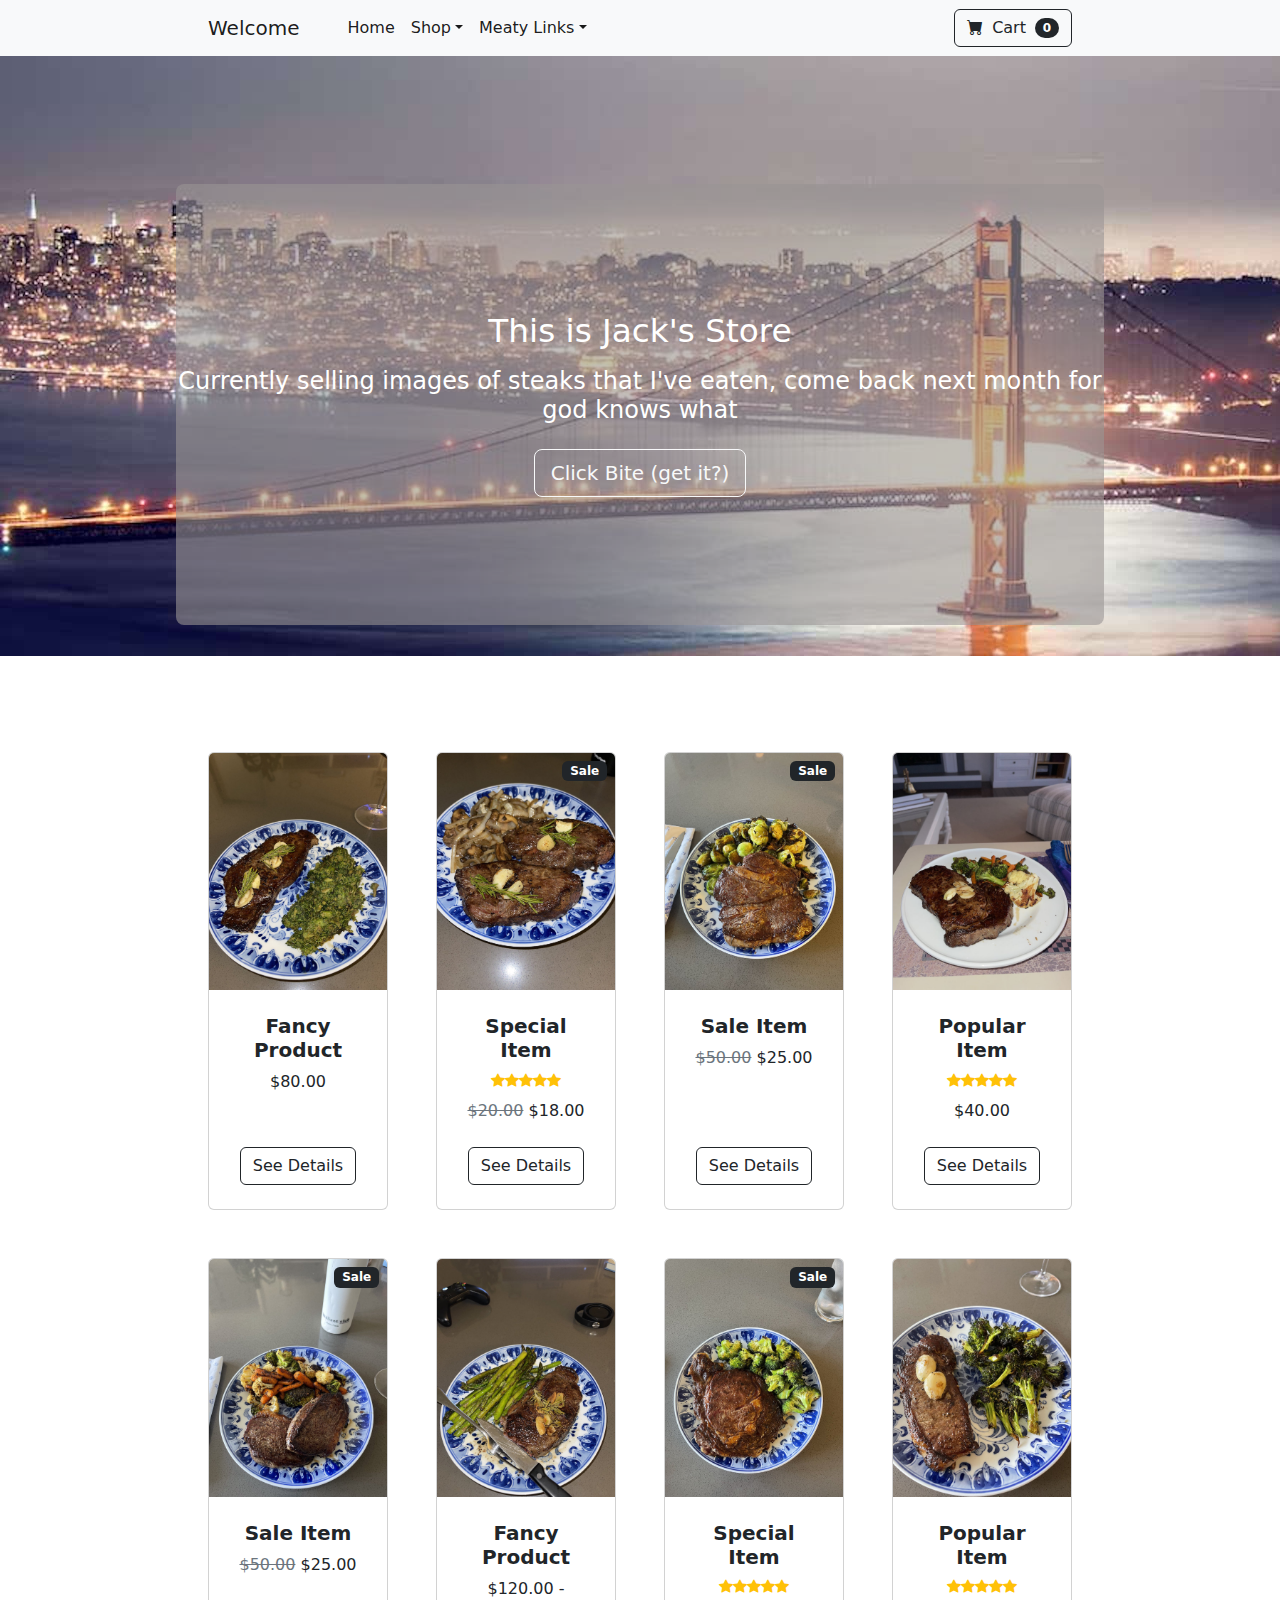
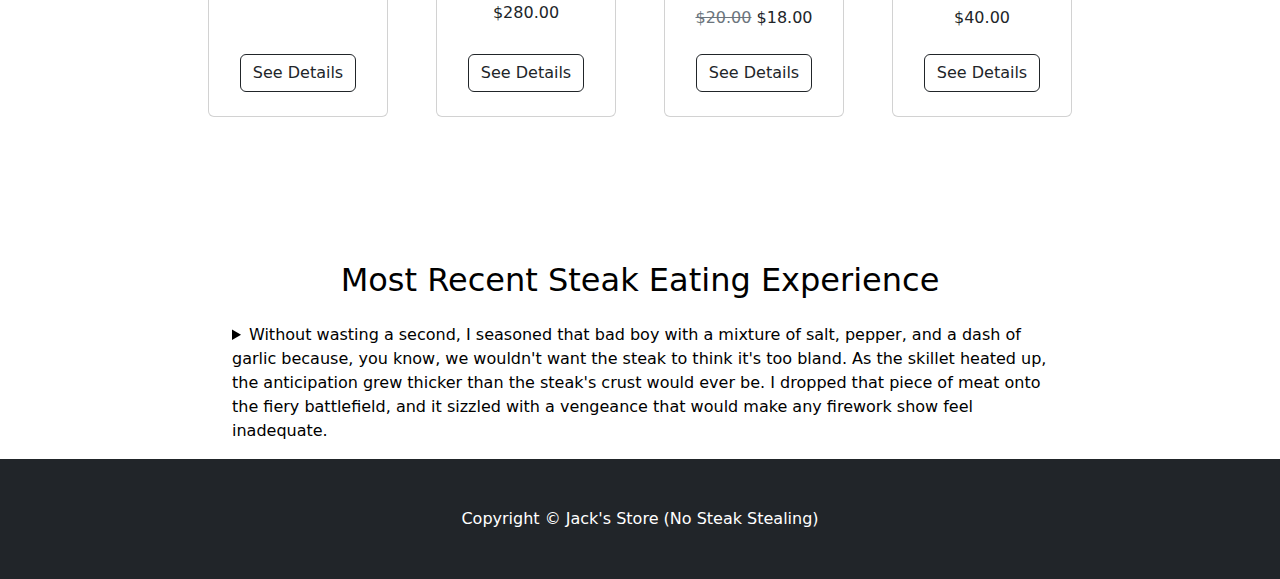
==== index.html @ cf05cb41 "checkout added" ====
<!DOCTYPE html>
<html lang="en">

<head>
    <!-- Google Tag Manager -->
    <script>(function (w, d, s, l, i) {
            w[l] = w[l] || []; w[l].push({
                'gtm.start':
                    new Date().getTime(), event: 'gtm.js'
            }); var f = d.getElementsByTagName(s)[0],
                j = d.createElement(s), dl = l != 'dataLayer' ? '&l=' + l : ''; j.async = true; j.src =
                    'https://www.googletagmanager.com/gtm.js?id=' + i + dl; f.parentNode.insertBefore(j, f);
        })(window, document, 'script', 'dataLayer', 'GTM-MTRQCW64');</script>
    <!-- End Google Tag Manager -->
    <meta charset="utf-8" />
    <meta name="viewport" content="width=device-width, initial-scale=1, shrink-to-fit=no" />
    <meta name="description" content="" />
    <meta name="author" content="" />
    <title>Jack's Store - Ecomm without the comm</title>
    <!-- Favicon-->
    <link rel="icon" type="image/x-icon" href="assets/favicon.ico" />
    <!-- Bootstrap icons-->
    <link href="https://cdn.jsdelivr.net/npm/bootstrap-icons@1.5.0/font/bootstrap-icons.css" rel="stylesheet" />
    <!-- Core theme CSS (includes Bootstrap)-->
    <link href="styles.css" rel="stylesheet" type="text/css" />
</head>

<body>
    <!-- Google Tag Manager (noscript) -->
    <noscript><iframe src="https://www.googletagmanager.com/ns.html?id=GTM-MTRQCW64" height="0" width="0"
            style="display:none;visibility:hidden"></iframe></noscript>
    <!-- End Google Tag Manager (noscript) -->
    <!-- Navigation-->
    <nav class=" navbar navbar-expand-lg navbar-light bg-light">
        <div class="container px-4 px-lg-5">
            <a class="navbar-brand" href="index.html">Welcome</a>
            <button class="navbar-toggler" type="button" data-bs-toggle="collapse"
                data-bs-target="#navbarSupportedContent" aria-controls="navbarSupportedContent" aria-expanded="false"
                aria-label="Toggle navigation"><span class="navbar-toggler-icon"></span></button>
            <div class="collapse navbar-collapse" id="navbarSupportedContent">
                <ul class="navbar-nav me-auto mb-2 mb-lg-0 ms-lg-4">
                    <li class="nav-item"><a class="nav-link active" aria-current="page" href="index.html">Home</a></li>
                    <li class="nav-item dropdown">
                        <a class="nav-link active dropdown-toggle" id="navbarDropdown" href="index.html" role="button"
                            data-bs-toggle="dropdown" aria-expanded="false">Shop</a>
                        <ul class="dropdown-menu" aria-labelledby="navbarDropdown">
                            <li><a class="dropdown-item" href="plp.html">All Products</a></li>
                            <li>
                                <hr class="dropdown-divider" />
                            </li>
                            <li><a class="dropdown-item" href="plp.html">Popular Items</a></li>
                            <li><a class="dropdown-item" href="plp.html">New Arrivals</a></li>
                        </ul>
                    </li>
                    <li class="nav-item dropdown">
                        <a class="nav-link active dropdown-toggle" id="navbarDropdown" href="#" role="button"
                            data-bs-toggle="dropdown" aria-expanded="false">Meaty Links</a>
                        <ul class="dropdown-menu" aria-labelledby="navbarDropdown">
                            <li><a id="apiError" class="dropdown-item" href="#">API Wagyu</a></li>
                            <li><a id="jsError" class="dropdown-item" href="#" onclick="btChange()">JavaStrip Steak</a>
                            </li>
                            <li><a id="customError" class="dropdown-item" href="#">Custom Cuts
                                </a></li>
                        </ul>
                    </li>
                    <div id="hiddenAlert" class="alert">
                    </div>
                </ul>
                <form class="d-flex">
                    <button id="linkChange" class="btn btn-outline-dark" type="submit" href="">
                        <i id="labelChange" class="bi-cart-fill me-1"></i>
                        Cart
                        <span id="valueChange" class="badge bg-dark text-white ms-1 rounded-pill">0</span>
                    </button>
                </form>
            </div>
        </div>
    </nav>
    <!-- Header-->
    <div class="p-5 text-center bg-image" style="
      background-image: url('assets/Images/background.jpg');
      height: 600px;
      background-size: cover;
    ">
        <div class="mask">
            <div class="d-flex justify-content-center align-items-center h-100">
                <div class="text-white">
                    <h1 class="mb-3">This is Jack's Store</h1>
                    <h4 class="mb-4">Currently selling images of steaks that I've eaten, come back next month for god
                        knows what</h4>
                    <a id="mainbtn" class="btn btn-outline-light btn-lg" role="button" onclick="btnChange()">Click Bite
                        (get it?)</a>
                </div>
            </div>
        </div>
    </div>
    <!-- Background image -->
    </header>
    <!-- Section-->
    <section class="py-5">
        <div class="container px-4 px-lg-5 mt-5">
            <div class="row gx-4 gx-lg-5 row-cols-2 row-cols-md-3 row-cols-xl-4 justify-content-center">
                <div class="col mb-5">
                    <div class="card h-100">
                        <!-- Product image-->
                        <img class="card-img-top" src="assets/Images/Steak 1.jpg" loading="lazy" alt="..." />
                        <!-- Product details-->
                        <div class="card-body p-4">
                            <div class="text-center">
                                <!-- Product name-->
                                <h5 class="fw-bolder">Fancy Product</h5>
                                <!-- Product price-->
                                $80.00
                            </div>
                        </div>
                        <!-- Product actions-->
                        <div class="card-footer p-4 pt-0 border-top-0 bg-transparent">
                            <div class="text-center"><a class="btn btn-outline-dark mt-auto" href="pdp.html">See
                                    Details</a>
                            </div>
                        </div>
                    </div>
                </div>
                <div class="col mb-5">
                    <div class="card h-100">
                        <!-- Sale badge-->
                        <div class="badge bg-dark text-white position-absolute" style="top: 0.5rem; right: 0.5rem">Sale
                        </div>
                        <!-- Product image-->
                        <img class="card-img-top" src="assets/Images/Steak 2.jpg" loading="lazy" alt="..." />
                        <!-- Product details-->
                        <div class="card-body p-4">
                            <div class="text-center">
                                <!-- Product name-->
                                <h5 class="fw-bolder">Special Item</h5>
                                <!-- Product reviews-->
                                <div class="d-flex justify-content-center small text-warning mb-2">
                                    <div class="bi-star-fill"></div>
                                    <div class="bi-star-fill"></div>
                                    <div class="bi-star-fill"></div>
                                    <div class="bi-star-fill"></div>
                                    <div class="bi-star-fill"></div>
                                </div>
                                <!-- Product price-->
                                <span class="text-muted text-decoration-line-through">$20.00</span>
                                $18.00
                            </div>
                        </div>
                        <!-- Product actions-->
                        <div class="card-footer p-4 pt-0 border-top-0 bg-transparent">
                            <div class="text-center"><a class="btn btn-outline-dark mt-auto" href="pdp.html">See
                                    Details</a>
                            </div>
                        </div>
                    </div>
                </div>
                <div class="col mb-5">
                    <div class="card h-100">
                        <!-- Sale badge-->
                        <div class="badge bg-dark text-white position-absolute" style="top: 0.5rem; right: 0.5rem">Sale
                        </div>
                        <!-- Product image-->
                        <img class="card-img-top" src="assets/Images/Steak 3.jpg" loading="lazy" alt="..." />
                        <!-- Product details-->
                        <div class="card-body p-4">
                            <div class="text-center">
                                <!-- Product name-->
                                <h5 class="fw-bolder">Sale Item</h5>
                                <!-- Product price-->
                                <span class="text-muted text-decoration-line-through">$50.00</span>
                                $25.00
                            </div>
                        </div>
                        <!-- Product actions-->
                        <div class="card-footer p-4 pt-0 border-top-0 bg-transparent">
                            <div class="text-center"><a class="btn btn-outline-dark mt-auto" href="pdp.html">See
                                    Details</a>
                            </div>
                        </div>
                    </div>
                </div>
                <div class="col mb-5">
                    <div class="card h-100">
                        <!-- Product image-->
                        <img class="card-img-top" src="assets/Images/Steak 4.jpg" loading="lazy" alt="..." />
                        <!-- Product details-->
                        <div class="card-body p-4">
                            <div class="text-center">
                                <!-- Product name-->
                                <h5 class="fw-bolder">Popular Item</h5>
                                <!-- Product reviews-->
                                <div class="d-flex justify-content-center small text-warning mb-2">
                                    <div class="bi-star-fill"></div>
                                    <div class="bi-star-fill"></div>
                                    <div class="bi-star-fill"></div>
                                    <div class="bi-star-fill"></div>
                                    <div class="bi-star-fill"></div>
                                </div>
                                <!-- Product price-->
                                $40.00
                            </div>
                        </div>
                        <!-- Product actions-->
                        <div class="card-footer p-4 pt-0 border-top-0 bg-transparent">
                            <div class="text-center"><a class="btn btn-outline-dark mt-auto" loading="lazy"
                                    href="pdp.html">See
                                    Details</a>
                            </div>
                        </div>
                    </div>
                </div>
                <div class="col mb-5">
                    <div class="card h-100">
                        <!-- Sale badge-->
                        <div class="badge bg-dark text-white position-absolute" style="top: 0.5rem; right: 0.5rem">Sale
                        </div>
                        <!-- Product image-->
                        <img class="card-img-top" src="assets/Images/Steak 5.jpg" loading="lazy" alt="..." />
                        <!-- Product details-->
                        <div class="card-body p-4">
                            <div class="text-center">
                                <!-- Product name-->
                                <h5 class="fw-bolder">Sale Item</h5>
                                <!-- Product price-->
                                <span class="text-muted text-decoration-line-through">$50.00</span>
                                $25.00
                            </div>
                        </div>
                        <!-- Product actions-->
                        <div class="card-footer p-4 pt-0 border-top-0 bg-transparent">
                            <div class="text-center"><a class="btn btn-outline-dark mt-auto" href="pdp.html">See
                                    Details</a>
                            </div>
                        </div>
                    </div>
                </div>
                <div class="col mb-5">
                    <div class="card h-100">
                        <!-- Product image-->
                        <img class="card-img-top" src="assets/Images/Steak 6.jpg" loading="lazy" alt="..." />
                        <!-- Product details-->
                        <div class="card-body p-4">
                            <div class="text-center">
                                <!-- Product name-->
                                <h5 class="fw-bolder">Fancy Product</h5>
                                <!-- Product price-->
                                $120.00 - $280.00
                            </div>
                        </div>
                        <!-- Product actions-->
                        <div class="card-footer p-4 pt-0 border-top-0 bg-transparent">
                            <div class="text-center"><a class="btn btn-outline-dark mt-auto" href="pdp.html">See
                                    Details</a>
                            </div>
                        </div>
                    </div>
                </div>
                <div class="col mb-5">
                    <div class="card h-100">
                        <!-- Sale badge-->
                        <div class="badge bg-dark text-white position-absolute" style="top: 0.5rem; right: 0.5rem">Sale
                        </div>
                        <!-- Product image-->
                        <img class="card-img-top" src="assets/Images/Steak 7.jpg" loading="lazy" alt="..." />
                        <!-- Product details-->
                        <div class="card-body p-4">
                            <div class="text-center">
                                <!-- Product name-->
                                <h5 class="fw-bolder">Special Item</h5>
                                <!-- Product reviews-->
                                <div class="d-flex justify-content-center small text-warning mb-2">
                                    <div class="bi-star-fill"></div>
                                    <div class="bi-star-fill"></div>
                                    <div class="bi-star-fill"></div>
                                    <div class="bi-star-fill"></div>
                                    <div class="bi-star-fill"></div>
                                </div>
                                <!-- Product price-->
                                <span class="text-muted text-decoration-line-through">$20.00</span>
                                $18.00
                            </div>
                        </div>
                        <!-- Product actions-->
                        <div class="card-footer p-4 pt-0 border-top-0 bg-transparent">
                            <div class="text-center"><a class="btn btn-outline-dark mt-auto" href="pdp.html">See
                                    Details</a>
                            </div>
                        </div>
                    </div>
                </div>
                <div class="col mb-5">
                    <div class="card h-100">
                        <!-- Product image-->
                        <img class="card-img-top" src="assets/Images/Steak 8.jpg" loading="lazy" alt="..." />
                        <!-- Product details-->
                        <div class="card-body p-4">
                            <div class="text-center">
                                <!-- Product name-->
                                <h5 class="fw-bolder">Popular Item</h5>
                                <!-- Product reviews-->
                                <div class="d-flex justify-content-center small text-warning mb-2">
                                    <div class="bi-star-fill"></div>
                                    <div class="bi-star-fill"></div>
                                    <div class="bi-star-fill"></div>
                                    <div class="bi-star-fill"></div>
                                    <div class="bi-star-fill"></div>
                                </div>
                                <!-- Product price-->
                                $40.00
                            </div>
                        </div>
                        <!-- Product actions-->
                        <div class="card-footer p-4 pt-0 border-top-0 bg-transparent">
                            <div class="text-center"><a class="btn btn-outline-dark mt-auto" href="pdp.html">See
                                    Details</a>
                            </div>
                        </div>
                    </div>
                </div>
            </div>
        </div>
    </section>
    <section class="page-section text-black mb-0 mt-5" id="about">
        <div class="container">
            <!-- About Section Heading-->
            <div class="text-center">
                <h2 class="page-section-heading d-inline-block text-black">Most Recent Steak Eating Experience</h2>
            </div>
            <!-- Icon Divider-->
            <div class="divider-custom divider-light">
                <div class="divider-custom-line"></div>
                <div class="divider-custom-icon"><i class="fas fa-star"></i></div>
                <div class="divider-custom-line"></div>
            </div>
            <!-- About Section Content-->
            <div class="container">
                <div class="ms-5 me-5">
                    <p class="pre-wrap lead text-center">
                    <details class="blogOpen">
                        <summary>Without wasting a second, I seasoned that bad boy with a mixture of
                            salt, pepper, and a
                            dash of
                            garlic because, you know, we wouldn't want the steak to think it's too bland. As the skillet
                            heated up, the anticipation grew thicker than the steak's crust would ever be. I dropped
                            that
                            piece of meat onto the fiery battlefield, and it sizzled with a vengeance that would make
                            any
                            firework show feel inadequate.
                        </summary>
                        <hr />
                        Oh, the sear! The glorious transformation of the steak into a charred, crispy delight was like
                        watching a caterpillar turn into a butterfly, except this butterfly could make you drool. I
                        expertly flipped it, feeling like a steak-flipping ninja with a spatula instead of nunchucks.
                        The kitchen was now a sanctuary of heavenly scents, letting the neighbors know that Sunday was
                        officially steak day.
                        <hr />
                        With the steak removed from the skillet, it was time to let it rest, like a diva taking a break
                        between performances. This moment of respite allowed the juices to mingle, creating a
                        tantalizing pool of flavor that awaited my carnivorous conquest. Armed with a knife that could
                        slice through steak like butter, I delved into the ribeye, exposing its perfectly pink
                        center—the meat equivalent of hitting the jackpot.
                        <hr />
                        But wait, a steak is nothing without its entourage. I summoned the creamiest mashed potatoes to
                        accompany my carnivorous creation. Their buttery goodness would have made a lactose-intolerant
                        cow jealous. And to add a touch of color and the illusion of a balanced meal, I invited sautéed
                        vegetables to the party—because eating steak without some greens makes you feel like a true
                        rebel.
                        <hr />
                        And so, with a dramatic flourish, it was time for the ultimate taste test. I sank my teeth into
                        that succulent piece of beef, and the flavors erupted like a fireworks display in my mouth. The
                        umami notes danced with the smokiness, creating a symphony of taste that would make Beethoven
                        jealous. It was the kind of experience that makes you want to break into a spontaneous
                        steak-inspired dance, but, you know, let's not get too carried away.
                        <hr />
                        So here I am, sharing my sarcastic steak-eating escapades with you, my fellow enthusiasts of
                        meaty magnificence. Join me on this unfiltered journey of unapologetic delight, where sarcasm
                        meets the art of savoring the perfect steak. Embrace the flavors, relish the tender moments, and
                        remember, life is too short for mediocre meat. Bon appétit, my friends!
                    </details>
                    </p>
                </div>

            </div>
        </div>
    </section>
    <!-- Footer-->
    <footer class=" py-5 bg-dark">
        <div class="container">
            <p class="m-0 text-center text-white">Copyright &copy; Jack's Store (No Steak Stealing)</p>
        </div>
    </footer>
    <!-- Bootstrap core JS-->
    <script src="https://cdn.jsdelivr.net/npm/bootstrap@5.2.3/dist/js/bootstrap.bundle.min.js"></script>
    <!-- Core theme JS-->
    <script src="js/scripts.js"></script>
</body>

</html>
---- styles.css ----
@charset "UTF-8";

:root {
  --bs-blue: #0d6efd;
  --bs-indigo: #6610f2;
  --bs-purple: #6f42c1;
  --bs-pink: #d63384;
  --bs-red: #dc3545;
  --bs-orange: #fd7e14;
  --bs-yellow: #ffc107;
  --bs-green: #198754;
  --bs-teal: #20c997;
  --bs-cyan: #0dcaf0;
  --bs-black: #000;
  --bs-white: #fff;
  --bs-gray: #6c757d;
  --bs-gray-dark: #343a40;
  --bs-gray-100: #f8f9fa;
  --bs-gray-200: #e9ecef;
  --bs-gray-300: #dee2e6;
  --bs-gray-400: #ced4da;
  --bs-gray-500: #adb5bd;
  --bs-gray-600: #6c757d;
  --bs-gray-700: #495057;
  --bs-gray-800: #343a40;
  --bs-gray-900: #212529;
  --bs-primary: #0d6efd;
  --bs-secondary: #6c757d;
  --bs-success: #198754;
  --bs-info: #0dcaf0;
  --bs-warning: #ffc107;
  --bs-danger: #dc3545;
  --bs-light: #f8f9fa;
  --bs-dark: #212529;
  --bs-primary-rgb: 13, 110, 253;
  --bs-secondary-rgb: 108, 117, 125;
  --bs-success-rgb: 25, 135, 84;
  --bs-info-rgb: 13, 202, 240;
  --bs-warning-rgb: 255, 193, 7;
  --bs-danger-rgb: 220, 53, 69;
  --bs-light-rgb: 248, 249, 250;
  --bs-dark-rgb: 33, 37, 41;
  --bs-white-rgb: 255, 255, 255;
  --bs-black-rgb: 0, 0, 0;
  --bs-body-color-rgb: 33, 37, 41;
  --bs-body-bg-rgb: 255, 255, 255;
  --bs-font-sans-serif: system-ui, -apple-system, "Segoe UI", Roboto, "Helvetica Neue", "Noto Sans", "Liberation Sans", Arial, sans-serif, "Apple Color Emoji", "Segoe UI Emoji", "Segoe UI Symbol", "Noto Color Emoji";
  --bs-font-monospace: SFMono-Regular, Menlo, Monaco, Consolas, "Liberation Mono", "Courier New", monospace;
  --bs-gradient: linear-gradient(180deg, rgba(255, 255, 255, 0.15), rgba(255, 255, 255, 0));
  --bs-body-font-family: var(--bs-font-sans-serif);
  --bs-body-font-size: 1rem;
  --bs-body-font-weight: 400;
  --bs-body-line-height: 1.5;
  --bs-body-color: #212529;
  --bs-body-bg: #fff;
  --bs-border-width: 1px;
  --bs-border-style: solid;
  --bs-border-color: #dee2e6;
  --bs-border-color-translucent: rgba(0, 0, 0, 0.175);
  --bs-border-radius: 0.375rem;
  --bs-border-radius-sm: 0.25rem;
  --bs-border-radius-lg: 0.5rem;
  --bs-border-radius-xl: 1rem;
  --bs-border-radius-2xl: 2rem;
  --bs-border-radius-pill: 50rem;
  --bs-link-color: #0d6efd;
  --bs-link-hover-color: #0a58ca;
  --bs-code-color: #d63384;
  --bs-highlight-bg: #fff3cd;
}

*,
*::before,
*::after {
  box-sizing: border-box;
}

@media (prefers-reduced-motion: no-preference) {
  :root {
    scroll-behavior: smooth;
  }
}

body {
  margin: 0;
  font-family: var(--bs-body-font-family);
  font-size: var(--bs-body-font-size);
  font-weight: var(--bs-body-font-weight);
  line-height: var(--bs-body-line-height);
  color: var(--bs-body-color);
  text-align: var(--bs-body-text-align);
  background-color: var(--bs-body-bg);
  -webkit-text-size-adjust: 100%;
  -webkit-tap-highlight-color: rgba(0, 0, 0, 0);
}

/* The alert message box */
.alert {
  padding: 5px;
  /* Red */
  color: rgb(243, 3, 3);
  margin-bottom: 0;
  margin-left: 8rem;
  border-radius: 8rem;
  flex: 1 1 auto;
  text-align: center;
}

.openAlert {
  visibility: visible;
  top: 50%;
  transform: translate (-50%, -50%) scale (1);
}

/* The close button */
.closebtn {
  margin-left: 15px;
  color: white;
  font-weight: bold;
  float: right;
  font-size: 22px;
  line-height: 20px;
  cursor: pointer;
  transition: 0.3s;
}

/* When moving the mouse over the close button */
.closebtn:hover {
  color: black;
}

.mask {
  background-color: rgba(153, 148, 148, 0.6);
  margin-top: 5rem;
  margin-bottom: 12rem;
  border-radius: 8px;
  margin-left: 8rem;
  margin-right: 8rem;
  padding-top: 8rem;
  padding-bottom: 8rem;
}

hr {
  margin: 1rem 0;
  color: inherit;
  border: 0;
  border-top: 1px solid;
  opacity: 0.25;
}

h6,
.h6,
h5,
.h5,
h4,
.h4,
h3,
.h3,
h2,
.h2,
h1,
.h1 {
  margin-top: 0;
  margin-bottom: 0.5rem;
  font-weight: 500;
  line-height: 1.2;
}

h1,
h2,
.h2 {
  font-size: calc(1.325rem + 0.9vw);
}

@media (min-width: 1200px) {

  h2,
  .h2 {
    font-size: 2rem;
  }
}

h3,
.h3 {
  font-size: calc(1.3rem + 0.6vw);
}

@media (min-width: 1200px) {

  h3,
  .h3 {
    font-size: 1.75rem;
  }
}

h4,
.h4 {
  font-size: calc(1.275rem + 0.3vw);
}

@media (min-width: 1200px) {

  h4,
  .h4 {
    font-size: 1.5rem;
  }
}

h5,
.h5 {
  font-size: 1.25rem;
}

h6,
.h6 {
  font-size: 1rem;
}

p {
  margin-top: 0;
  margin-bottom: 1rem;
}

abbr[title] {
  -webkit-text-decoration: underline dotted;
  text-decoration: underline dotted;
  cursor: help;
  -webkit-text-decoration-skip-ink: none;
  text-decoration-skip-ink: none;
}

address {
  margin-bottom: 1rem;
  font-style: normal;
  line-height: inherit;
}

ol,
ul {
  padding-left: 2rem;
}

ol,
ul,
dl {
  margin-top: 0;
  margin-bottom: 1rem;
}

ol ol,
ul ul,
ol ul,
ul ol {
  margin-bottom: 0;
}

dt {
  font-weight: 700;
}

dd {
  margin-bottom: 0.5rem;
  margin-left: 0;
}

blockquote {
  margin: 0 0 1rem;
}

b,
strong {
  font-weight: bolder;
}

small,
.small {
  font-size: 0.875em;
}

mark,
.mark {
  padding: 0.1875em;
  background-color: var(--bs-highlight-bg);
}

sub,
sup {
  position: relative;
  font-size: 0.75em;
  line-height: 0;
  vertical-align: baseline;
}

sub {
  bottom: -0.25em;
}

sup {
  top: -0.5em;
}

a {
  color: var(--bs-link-color);
  text-decoration: underline;
}

a:hover {
  color: var(--bs-link-hover-color);
}

a:not([href]):not([class]),
a:not([href]):not([class]):hover {
  color: inherit;
  text-decoration: none;
}

pre,
code,
kbd,
samp {
  font-family: var(--bs-font-monospace);
  font-size: 1em;
}

pre {
  display: block;
  margin-top: 0;
  margin-bottom: 1rem;
  overflow: auto;
  font-size: 0.875em;
}

pre code {
  font-size: inherit;
  color: inherit;
  word-break: normal;
}

code {
  font-size: 0.875em;
  color: var(--bs-code-color);
  word-wrap: break-word;
}

a>code {
  color: inherit;
}

kbd {
  padding: 0.1875rem 0.375rem;
  font-size: 0.875em;
  color: var(--bs-body-bg);
  background-color: var(--bs-body-color);
  border-radius: 0.25rem;
}

kbd kbd {
  padding: 0;
  font-size: 1em;
}

figure {
  margin: 0 0 1rem;
}

img,
svg {
  vertical-align: middle;
}

table {
  caption-side: bottom;
  border-collapse: collapse;
}

caption {
  padding-top: 0.5rem;
  padding-bottom: 0.5rem;
  color: #6c757d;
  text-align: left;
}

th {
  text-align: inherit;
  text-align: -webkit-match-parent;
}

thead,
tbody,
tfoot,
tr,
td,
th {
  border-color: inherit;
  border-style: solid;
  border-width: 0;
}

label {
  display: inline-block;
}

button {
  border-radius: 0;
}

button:focus:not(:focus-visible) {
  outline: 0;
}

input,
button,
select,
optgroup,
textarea {
  margin: 0;
  font-family: inherit;
  font-size: inherit;
  line-height: inherit;
}

button,
select {
  text-transform: none;
}

[role=button] {
  cursor: pointer;
}

select {
  word-wrap: normal;
}

select:disabled {
  opacity: 1;
}

[list]:not([type=date]):not([type=datetime-local]):not([type=month]):not([type=week]):not([type=time])::-webkit-calendar-picker-indicator {
  display: none !important;
}

button,
[type=button],
[type=reset],
[type=submit] {
  -webkit-appearance: button;
}

button:not(:disabled),
[type=button]:not(:disabled),
[type=reset]:not(:disabled),
[type=submit]:not(:disabled) {
  cursor: pointer;
}

::-moz-focus-inner {
  padding: 0;
  border-style: none;
}

textarea {
  resize: vertical;
}

fieldset {
  min-width: 0;
  padding: 0;
  margin: 0;
  border: 0;
}

legend {
  float: left;
  width: 100%;
  padding: 0;
  margin-bottom: 0.5rem;
  font-size: calc(1.275rem + 0.3vw);
  line-height: inherit;
}

@media (min-width: 1200px) {
  legend {
    font-size: 1.5rem;
  }
}

legend+* {
  clear: left;
}

::-webkit-datetime-edit-fields-wrapper,
::-webkit-datetime-edit-text,
::-webkit-datetime-edit-minute,
::-webkit-datetime-edit-hour-field,
::-webkit-datetime-edit-day-field,
::-webkit-datetime-edit-month-field,
::-webkit-datetime-edit-year-field {
  padding: 0;
}

::-webkit-inner-spin-button {
  height: auto;
}

[type=search] {
  outline-offset: -2px;
  -webkit-appearance: textfield;
}

/* rtl:raw:
[type="tel"],
[type="url"],
[type="email"],
[type="number"] {
  direction: ltr;
}
*/
::-webkit-search-decoration {
  -webkit-appearance: none;
}

::-webkit-color-swatch-wrapper {
  padding: 0;
}

::file-selector-button {
  font: inherit;
  -webkit-appearance: button;
}

output {
  display: inline-block;
}

iframe {
  border: 0;
}

summary {
  display: list-item;
  cursor: pointer;
}

progress {
  vertical-align: baseline;
}

[hidden] {
  display: none !important;
}

.lead {
  font-size: 1.25rem;
  font-weight: 300;
}

.display-1 {
  font-size: calc(1.625rem + 4.5vw);
  font-weight: 300;
  line-height: 1.2;
}

@media (min-width: 1200px) {
  .display-1 {
    font-size: 5rem;
  }
}

.display-2 {
  font-size: calc(1.575rem + 3.9vw);
  font-weight: 300;
  line-height: 1.2;
}

@media (min-width: 1200px) {
  .display-2 {
    font-size: 4.5rem;
  }
}

.display-3 {
  font-size: calc(1.525rem + 3.3vw);
  font-weight: 300;
  line-height: 1.2;
}

@media (min-width: 1200px) {
  .display-3 {
    font-size: 4rem;
  }
}

.display-4 {
  font-size: calc(1.475rem + 2.7vw);
  font-weight: 300;
  line-height: 1.2;
}

@media (min-width: 1200px) {
  .display-4 {
    font-size: 3.5rem;
  }
}

.display-5 {
  font-size: calc(1.425rem + 2.1vw);
  font-weight: 300;
  line-height: 1.2;
}

@media (min-width: 1200px) {
  .display-5 {
    font-size: 3rem;
  }
}

.display-6 {
  font-size: calc(1.375rem + 1.5vw);
  font-weight: 300;
  line-height: 1.2;
}

@media (min-width: 1200px) {
  .display-6 {
    font-size: 2.5rem;
  }
}

.list-unstyled {
  padding-left: 0;
  list-style: none;
}

.list-inline {
  padding-left: 0;
  list-style: none;
}

.list-inline-item {
  display: inline-block;
}

.list-inline-item:not(:last-child) {
  margin-right: 0.5rem;
}

.initialism {
  font-size: 0.875em;
  text-transform: uppercase;
}

.blockquote {
  margin-bottom: 1rem;
  font-size: 1.25rem;
}

.blockquote> :last-child {
  margin-bottom: 0;
}

.blockquote-footer {
  margin-top: -1rem;
  margin-bottom: 1rem;
  font-size: 0.875em;
  color: #6c757d;
}

.blockquote-footer::before {
  content: "— ";
}

.img-fluid {
  max-width: 100%;
  height: auto;
}

.img-thumbnail {
  padding: 0.25rem;
  background-color: #fff;
  border: 1px solid var(--bs-border-color);
  border-radius: 0.375rem;
  max-width: 100%;
  height: auto;
}

.figure {
  display: inline-block;
}

.figure-img {
  margin-bottom: 0.5rem;
  line-height: 1;
}

.figure-caption {
  font-size: 0.875em;
  color: #6c757d;
}

.container,
.container-fluid,
.container-xxl,
.container-xl,
.container-lg,
.container-md,
.container-sm {
  --bs-gutter-x: 1.5rem;
  --bs-gutter-y: 0;
  width: 100%;
  padding-right: calc(var(--bs-gutter-x) * 0.5);
  padding-left: calc(var(--bs-gutter-x) * 0.5);
  margin-right: auto;
  margin-left: auto;
}

@media (min-width: 576px) {

  .container-sm,
  .container {
    max-width: 540px;
  }
}

@media (min-width: 768px) {

  .container-md,
  .container-sm,
  .container {
    max-width: 720px;
  }
}

@media (min-width: 992px) {

  .container-lg,
  .container-md,
  .container-sm,
  .container {
    max-width: 960px;
  }
}

@media (min-width: 1200px) {

  .container-xl,
  .container-lg,
  .container-md,
  .container-sm,
  .container {
    max-width: 1140px;
  }
}

@media (min-width: 1400px) {

  .container-xxl,
  .container-xl,
  .container-lg,
  .container-md,
  .container-sm,
  .container {
    max-width: 1320px;
  }
}

.row {
  --bs-gutter-x: 1.5rem;
  --bs-gutter-y: 0;
  display: flex;
  flex-wrap: wrap;
  margin-top: calc(-1 * var(--bs-gutter-y));
  margin-right: calc(-0.5 * var(--bs-gutter-x));
  margin-left: calc(-0.5 * var(--bs-gutter-x));
}

.row>* {
  flex-shrink: 0;
  width: 100%;
  max-width: 100%;
  padding-right: calc(var(--bs-gutter-x) * 0.5);
  padding-left: calc(var(--bs-gutter-x) * 0.5);
  margin-top: var(--bs-gutter-y);
}

.col {
  flex: 1 0 0%;
}

.row-cols-auto>* {
  flex: 0 0 auto;
  width: auto;
}

.row-cols-1>* {
  flex: 0 0 auto;
  width: 100%;
}

.row-cols-2>* {
  flex: 0 0 auto;
  width: 50%;
}

.row-cols-3>* {
  flex: 0 0 auto;
  width: 33.3333333333%;
}

.row-cols-4>* {
  flex: 0 0 auto;
  width: 25%;
}

.row-cols-5>* {
  flex: 0 0 auto;
  width: 20%;
}

.row-cols-6>* {
  flex: 0 0 auto;
  width: 16.6666666667%;
}

.col-auto {
  flex: 0 0 auto;
  width: auto;
}

.col-1 {
  flex: 0 0 auto;
  width: 8.33333333%;
}

.col-2 {
  flex: 0 0 auto;
  width: 16.66666667%;
}

.col-3 {
  flex: 0 0 auto;
  width: 25%;
}

.col-4 {
  flex: 0 0 auto;
  width: 33.33333333%;
}

.col-5 {
  flex: 0 0 auto;
  width: 41.66666667%;
}

.col-6 {
  flex: 0 0 auto;
  width: 50%;
}

.col-7 {
  flex: 0 0 auto;
  width: 58.33333333%;
}

.col-8 {
  flex: 0 0 auto;
  width: 66.66666667%;
}

.col-9 {
  flex: 0 0 auto;
  width: 75%;
}

.col-10 {
  flex: 0 0 auto;
  width: 83.33333333%;
}

.col-11 {
  flex: 0 0 auto;
  width: 91.66666667%;
}

.col-12 {
  flex: 0 0 auto;
  width: 100%;
}

.offset-1 {
  margin-left: 8.33333333%;
}

.offset-2 {
  margin-left: 16.66666667%;
}

.offset-3 {
  margin-left: 25%;
}

.offset-4 {
  margin-left: 33.33333333%;
}

.offset-5 {
  margin-left: 41.66666667%;
}

.offset-6 {
  margin-left: 50%;
}

.offset-7 {
  margin-left: 58.33333333%;
}

.offset-8 {
  margin-left: 66.66666667%;
}

.offset-9 {
  margin-left: 75%;
}

.offset-10 {
  margin-left: 83.33333333%;
}

.offset-11 {
  margin-left: 91.66666667%;
}

.g-0,
.gx-0 {
  --bs-gutter-x: 0;
}

.g-0,
.gy-0 {
  --bs-gutter-y: 0;
}

.g-1,
.gx-1 {
  --bs-gutter-x: 0.25rem;
}

.g-1,
.gy-1 {
  --bs-gutter-y: 0.25rem;
}

.g-2,
.gx-2 {
  --bs-gutter-x: 0.5rem;
}

.g-2,
.gy-2 {
  --bs-gutter-y: 0.5rem;
}

.g-3,
.gx-3 {
  --bs-gutter-x: 1rem;
}

.g-3,
.gy-3 {
  --bs-gutter-y: 1rem;
}

.g-4,
.gx-4 {
  --bs-gutter-x: 1.5rem;
}

.g-4,
.gy-4 {
  --bs-gutter-y: 1.5rem;
}

.g-5,
.gx-5 {
  --bs-gutter-x: 3rem;
}

.g-5,
.gy-5 {
  --bs-gutter-y: 3rem;
}

@media (min-width: 576px) {
  .col-sm {
    flex: 1 0 0%;
  }

  .row-cols-sm-auto>* {
    flex: 0 0 auto;
    width: auto;
  }

  .row-cols-sm-1>* {
    flex: 0 0 auto;
    width: 100%;
  }

  .row-cols-sm-2>* {
    flex: 0 0 auto;
    width: 50%;
  }

  .row-cols-sm-3>* {
    flex: 0 0 auto;
    width: 33.3333333333%;
  }

  .row-cols-sm-4>* {
    flex: 0 0 auto;
    width: 25%;
  }

  .row-cols-sm-5>* {
    flex: 0 0 auto;
    width: 20%;
  }

  .row-cols-sm-6>* {
    flex: 0 0 auto;
    width: 16.6666666667%;
  }

  .col-sm-auto {
    flex: 0 0 auto;
    width: auto;
  }

  .col-sm-1 {
    flex: 0 0 auto;
    width: 8.33333333%;
  }

  .col-sm-2 {
    flex: 0 0 auto;
    width: 16.66666667%;
  }

  .col-sm-3 {
    flex: 0 0 auto;
    width: 25%;
  }

  .col-sm-4 {
    flex: 0 0 auto;
    width: 33.33333333%;
  }

  .col-sm-5 {
    flex: 0 0 auto;
    width: 41.66666667%;
  }

  .col-sm-6 {
    flex: 0 0 auto;
    width: 50%;
  }

  .col-sm-7 {
    flex: 0 0 auto;
    width: 58.33333333%;
  }

  .col-sm-8 {
    flex: 0 0 auto;
    width: 66.66666667%;
  }

  .col-sm-9 {
    flex: 0 0 auto;
    width: 75%;
  }

  .col-sm-10 {
    flex: 0 0 auto;
    width: 83.33333333%;
  }

  .col-sm-11 {
    flex: 0 0 auto;
    width: 91.66666667%;
  }

  .col-sm-12 {
    flex: 0 0 auto;
    width: 100%;
  }

  .offset-sm-0 {
    margin-left: 0;
  }

  .offset-sm-1 {
    margin-left: 8.33333333%;
  }

  .offset-sm-2 {
    margin-left: 16.66666667%;
  }

  .offset-sm-3 {
    margin-left: 25%;
  }

  .offset-sm-4 {
    margin-left: 33.33333333%;
  }

  .offset-sm-5 {
    margin-left: 41.66666667%;
  }

  .offset-sm-6 {
    margin-left: 50%;
  }

  .offset-sm-7 {
    margin-left: 58.33333333%;
  }

  .offset-sm-8 {
    margin-left: 66.66666667%;
  }

  .offset-sm-9 {
    margin-left: 75%;
  }

  .offset-sm-10 {
    margin-left: 83.33333333%;
  }

  .offset-sm-11 {
    margin-left: 91.66666667%;
  }

  .g-sm-0,
  .gx-sm-0 {
    --bs-gutter-x: 0;
  }

  .g-sm-0,
  .gy-sm-0 {
    --bs-gutter-y: 0;
  }

  .g-sm-1,
  .gx-sm-1 {
    --bs-gutter-x: 0.25rem;
  }

  .g-sm-1,
  .gy-sm-1 {
    --bs-gutter-y: 0.25rem;
  }

  .g-sm-2,
  .gx-sm-2 {
    --bs-gutter-x: 0.5rem;
  }

  .g-sm-2,
  .gy-sm-2 {
    --bs-gutter-y: 0.5rem;
  }

  .g-sm-3,
  .gx-sm-3 {
    --bs-gutter-x: 1rem;
  }

  .g-sm-3,
  .gy-sm-3 {
    --bs-gutter-y: 1rem;
  }

  .g-sm-4,
  .gx-sm-4 {
    --bs-gutter-x: 1.5rem;
  }

  .g-sm-4,
  .gy-sm-4 {
    --bs-gutter-y: 1.5rem;
  }

  .g-sm-5,
  .gx-sm-5 {
    --bs-gutter-x: 3rem;
  }

  .g-sm-5,
  .gy-sm-5 {
    --bs-gutter-y: 3rem;
  }
}

@media (min-width: 768px) {
  .col-md {
    flex: 1 0 0%;
  }

  .row-cols-md-auto>* {
    flex: 0 0 auto;
    width: auto;
  }

  .row-cols-md-1>* {
    flex: 0 0 auto;
    width: 100%;
  }

  .row-cols-md-2>* {
    flex: 0 0 auto;
    width: 50%;
  }

  .row-cols-md-3>* {
    flex: 0 0 auto;
    width: 33.3333333333%;
  }

  .row-cols-md-4>* {
    flex: 0 0 auto;
    width: 25%;
  }

  .row-cols-md-5>* {
    flex: 0 0 auto;
    width: 20%;
  }

  .row-cols-md-6>* {
    flex: 0 0 auto;
    width: 16.6666666667%;
  }

  .col-md-auto {
    flex: 0 0 auto;
    width: auto;
  }

  .col-md-1 {
    flex: 0 0 auto;
    width: 8.33333333%;
  }

  .col-md-2 {
    flex: 0 0 auto;
    width: 16.66666667%;
  }

  .col-md-3 {
    flex: 0 0 auto;
    width: 25%;
  }

  .col-md-4 {
    flex: 0 0 auto;
    width: 33.33333333%;
  }

  .col-md-5 {
    flex: 0 0 auto;
    width: 41.66666667%;
  }

  .col-md-6 {
    flex: 0 0 auto;
    width: 50%;
  }

  .col-md-7 {
    flex: 0 0 auto;
    width: 58.33333333%;
  }

  .col-md-8 {
    flex: 0 0 auto;
    width: 66.66666667%;
  }

  .col-md-9 {
    flex: 0 0 auto;
    width: 75%;
  }

  .col-md-10 {
    flex: 0 0 auto;
    width: 83.33333333%;
  }

  .col-md-11 {
    flex: 0 0 auto;
    width: 91.66666667%;
  }

  .col-md-12 {
    flex: 0 0 auto;
    width: 100%;
  }

  .offset-md-0 {
    margin-left: 0;
  }

  .offset-md-1 {
    margin-left: 8.33333333%;
  }

  .offset-md-2 {
    margin-left: 16.66666667%;
  }

  .offset-md-3 {
    margin-left: 25%;
  }

  .offset-md-4 {
    margin-left: 33.33333333%;
  }

  .offset-md-5 {
    margin-left: 41.66666667%;
  }

  .offset-md-6 {
    margin-left: 50%;
  }

  .offset-md-7 {
    margin-left: 58.33333333%;
  }

  .offset-md-8 {
    margin-left: 66.66666667%;
  }

  .offset-md-9 {
    margin-left: 75%;
  }

  .offset-md-10 {
    margin-left: 83.33333333%;
  }

  .offset-md-11 {
    margin-left: 91.66666667%;
  }

  .g-md-0,
  .gx-md-0 {
    --bs-gutter-x: 0;
  }

  .g-md-0,
  .gy-md-0 {
    --bs-gutter-y: 0;
  }

  .g-md-1,
  .gx-md-1 {
    --bs-gutter-x: 0.25rem;
  }

  .g-md-1,
  .gy-md-1 {
    --bs-gutter-y: 0.25rem;
  }

  .g-md-2,
  .gx-md-2 {
    --bs-gutter-x: 0.5rem;
  }

  .g-md-2,
  .gy-md-2 {
    --bs-gutter-y: 0.5rem;
  }

  .g-md-3,
  .gx-md-3 {
    --bs-gutter-x: 1rem;
  }

  .g-md-3,
  .gy-md-3 {
    --bs-gutter-y: 1rem;
  }

  .g-md-4,
  .gx-md-4 {
    --bs-gutter-x: 1.5rem;
  }

  .g-md-4,
  .gy-md-4 {
    --bs-gutter-y: 1.5rem;
  }

  .g-md-5,
  .gx-md-5 {
    --bs-gutter-x: 3rem;
  }

  .g-md-5,
  .gy-md-5 {
    --bs-gutter-y: 3rem;
  }
}

@media (min-width: 992px) {
  .col-lg {
    flex: 1 0 0%;
  }

  .row-cols-lg-auto>* {
    flex: 0 0 auto;
    width: auto;
  }

  .row-cols-lg-1>* {
    flex: 0 0 auto;
    width: 100%;
  }

  .row-cols-lg-2>* {
    flex: 0 0 auto;
    width: 50%;
  }

  .row-cols-lg-3>* {
    flex: 0 0 auto;
    width: 33.3333333333%;
  }

  .row-cols-lg-4>* {
    flex: 0 0 auto;
    width: 25%;
  }

  .row-cols-lg-5>* {
    flex: 0 0 auto;
    width: 20%;
  }

  .row-cols-lg-6>* {
    flex: 0 0 auto;
    width: 16.6666666667%;
  }

  .col-lg-auto {
    flex: 0 0 auto;
    width: auto;
  }

  .col-lg-1 {
    flex: 0 0 auto;
    width: 8.33333333%;
  }

  .col-lg-2 {
    flex: 0 0 auto;
    width: 16.66666667%;
  }

  .col-lg-3 {
    flex: 0 0 auto;
    width: 25%;
  }

  .col-lg-4 {
    flex: 0 0 auto;
    width: 33.33333333%;
  }

  .col-lg-5 {
    flex: 0 0 auto;
    width: 41.66666667%;
  }

  .col-lg-6 {
    flex: 0 0 auto;
    width: 50%;
  }

  .col-lg-7 {
    flex: 0 0 auto;
    width: 58.33333333%;
  }

  .col-lg-8 {
    flex: 0 0 auto;
    width: 66.66666667%;
  }

  .col-lg-9 {
    flex: 0 0 auto;
    width: 75%;
  }

  .col-lg-10 {
    flex: 0 0 auto;
    width: 83.33333333%;
  }

  .col-lg-11 {
    flex: 0 0 auto;
    width: 91.66666667%;
  }

  .col-lg-12 {
    flex: 0 0 auto;
    width: 100%;
  }

  .offset-lg-0 {
    margin-left: 0;
  }

  .offset-lg-1 {
    margin-left: 8.33333333%;
  }

  .offset-lg-2 {
    margin-left: 16.66666667%;
  }

  .offset-lg-3 {
    margin-left: 25%;
  }

  .offset-lg-4 {
    margin-left: 33.33333333%;
  }

  .offset-lg-5 {
    margin-left: 41.66666667%;
  }

  .offset-lg-6 {
    margin-left: 50%;
  }

  .offset-lg-7 {
    margin-left: 58.33333333%;
  }

  .offset-lg-8 {
    margin-left: 66.66666667%;
  }

  .offset-lg-9 {
    margin-left: 75%;
  }

  .offset-lg-10 {
    margin-left: 83.33333333%;
  }

  .offset-lg-11 {
    margin-left: 91.66666667%;
  }

  .g-lg-0,
  .gx-lg-0 {
    --bs-gutter-x: 0;
  }

  .g-lg-0,
  .gy-lg-0 {
    --bs-gutter-y: 0;
  }

  .g-lg-1,
  .gx-lg-1 {
    --bs-gutter-x: 0.25rem;
  }

  .g-lg-1,
  .gy-lg-1 {
    --bs-gutter-y: 0.25rem;
  }

  .g-lg-2,
  .gx-lg-2 {
    --bs-gutter-x: 0.5rem;
  }

  .g-lg-2,
  .gy-lg-2 {
    --bs-gutter-y: 0.5rem;
  }

  .g-lg-3,
  .gx-lg-3 {
    --bs-gutter-x: 1rem;
  }

  .g-lg-3,
  .gy-lg-3 {
    --bs-gutter-y: 1rem;
  }

  .g-lg-4,
  .gx-lg-4 {
    --bs-gutter-x: 1.5rem;
  }

  .g-lg-4,
  .gy-lg-4 {
    --bs-gutter-y: 1.5rem;
  }

  .g-lg-5,
  .gx-lg-5 {
    --bs-gutter-x: 3rem;
  }

  .g-lg-5,
  .gy-lg-5 {
    --bs-gutter-y: 3rem;
  }
}

@media (min-width: 1200px) {
  .col-xl {
    flex: 1 0 0%;
  }

  .row-cols-xl-auto>* {
    flex: 0 0 auto;
    width: auto;
  }

  .row-cols-xl-1>* {
    flex: 0 0 auto;
    width: 100%;
  }

  .row-cols-xl-2>* {
    flex: 0 0 auto;
    width: 50%;
  }

  .row-cols-xl-3>* {
    flex: 0 0 auto;
    width: 33.3333333333%;
  }

  .row-cols-xl-4>* {
    flex: 0 0 auto;
    width: 25%;
  }

  .row-cols-xl-5>* {
    flex: 0 0 auto;
    width: 20%;
  }

  .row-cols-xl-6>* {
    flex: 0 0 auto;
    width: 16.6666666667%;
  }

  .col-xl-auto {
    flex: 0 0 auto;
    width: auto;
  }

  .col-xl-1 {
    flex: 0 0 auto;
    width: 8.33333333%;
  }

  .col-xl-2 {
    flex: 0 0 auto;
    width: 16.66666667%;
  }

  .col-xl-3 {
    flex: 0 0 auto;
    width: 25%;
  }

  .col-xl-4 {
    flex: 0 0 auto;
    width: 33.33333333%;
  }

  .col-xl-5 {
    flex: 0 0 auto;
    width: 41.66666667%;
  }

  .col-xl-6 {
    flex: 0 0 auto;
    width: 50%;
  }

  .col-xl-7 {
    flex: 0 0 auto;
    width: 58.33333333%;
  }

  .col-xl-8 {
    flex: 0 0 auto;
    width: 66.66666667%;
  }

  .col-xl-9 {
    flex: 0 0 auto;
    width: 75%;
  }

  .col-xl-10 {
    flex: 0 0 auto;
    width: 83.33333333%;
  }

  .col-xl-11 {
    flex: 0 0 auto;
    width: 91.66666667%;
  }

  .col-xl-12 {
    flex: 0 0 auto;
    width: 100%;
  }

  .offset-xl-0 {
    margin-left: 0;
  }

  .offset-xl-1 {
    margin-left: 8.33333333%;
  }

  .offset-xl-2 {
    margin-left: 16.66666667%;
  }

  .offset-xl-3 {
    margin-left: 25%;
  }

  .offset-xl-4 {
    margin-left: 33.33333333%;
  }

  .offset-xl-5 {
    margin-left: 41.66666667%;
  }

  .offset-xl-6 {
    margin-left: 50%;
  }

  .offset-xl-7 {
    margin-left: 58.33333333%;
  }

  .offset-xl-8 {
    margin-left: 66.66666667%;
  }

  .offset-xl-9 {
    margin-left: 75%;
  }

  .offset-xl-10 {
    margin-left: 83.33333333%;
  }

  .offset-xl-11 {
    margin-left: 91.66666667%;
  }

  .g-xl-0,
  .gx-xl-0 {
    --bs-gutter-x: 0;
  }

  .g-xl-0,
  .gy-xl-0 {
    --bs-gutter-y: 0;
  }

  .g-xl-1,
  .gx-xl-1 {
    --bs-gutter-x: 0.25rem;
  }

  .g-xl-1,
  .gy-xl-1 {
    --bs-gutter-y: 0.25rem;
  }

  .g-xl-2,
  .gx-xl-2 {
    --bs-gutter-x: 0.5rem;
  }

  .g-xl-2,
  .gy-xl-2 {
    --bs-gutter-y: 0.5rem;
  }

  .g-xl-3,
  .gx-xl-3 {
    --bs-gutter-x: 1rem;
  }

  .g-xl-3,
  .gy-xl-3 {
    --bs-gutter-y: 1rem;
  }

  .g-xl-4,
  .gx-xl-4 {
    --bs-gutter-x: 1.5rem;
  }

  .g-xl-4,
  .gy-xl-4 {
    --bs-gutter-y: 1.5rem;
  }

  .g-xl-5,
  .gx-xl-5 {
    --bs-gutter-x: 3rem;
  }

  .g-xl-5,
  .gy-xl-5 {
    --bs-gutter-y: 3rem;
  }
}

@media (min-width: 1400px) {
  .col-xxl {
    flex: 1 0 0%;
  }

  .row-cols-xxl-auto>* {
    flex: 0 0 auto;
    width: auto;
  }

  .row-cols-xxl-1>* {
    flex: 0 0 auto;
    width: 100%;
  }

  .row-cols-xxl-2>* {
    flex: 0 0 auto;
    width: 50%;
  }

  .row-cols-xxl-3>* {
    flex: 0 0 auto;
    width: 33.3333333333%;
  }

  .row-cols-xxl-4>* {
    flex: 0 0 auto;
    width: 25%;
  }

  .row-cols-xxl-5>* {
    flex: 0 0 auto;
    width: 20%;
  }

  .row-cols-xxl-6>* {
    flex: 0 0 auto;
    width: 16.6666666667%;
  }

  .col-xxl-auto {
    flex: 0 0 auto;
    width: auto;
  }

  .col-xxl-1 {
    flex: 0 0 auto;
    width: 8.33333333%;
  }

  .col-xxl-2 {
    flex: 0 0 auto;
    width: 16.66666667%;
  }

  .col-xxl-3 {
    flex: 0 0 auto;
    width: 25%;
  }

  .col-xxl-4 {
    flex: 0 0 auto;
    width: 33.33333333%;
  }

  .col-xxl-5 {
    flex: 0 0 auto;
    width: 41.66666667%;
  }

  .col-xxl-6 {
    flex: 0 0 auto;
    width: 50%;
  }

  .col-xxl-7 {
    flex: 0 0 auto;
    width: 58.33333333%;
  }

  .col-xxl-8 {
    flex: 0 0 auto;
    width: 66.66666667%;
  }

  .col-xxl-9 {
    flex: 0 0 auto;
    width: 75%;
  }

  .col-xxl-10 {
    flex: 0 0 auto;
    width: 83.33333333%;
  }

  .col-xxl-11 {
    flex: 0 0 auto;
    width: 91.66666667%;
  }

  .col-xxl-12 {
    flex: 0 0 auto;
    width: 100%;
  }

  .offset-xxl-0 {
    margin-left: 0;
  }

  .offset-xxl-1 {
    margin-left: 8.33333333%;
  }

  .offset-xxl-2 {
    margin-left: 16.66666667%;
  }

  .offset-xxl-3 {
    margin-left: 25%;
  }

  .offset-xxl-4 {
    margin-left: 33.33333333%;
  }

  .offset-xxl-5 {
    margin-left: 41.66666667%;
  }

  .offset-xxl-6 {
    margin-left: 50%;
  }

  .offset-xxl-7 {
    margin-left: 58.33333333%;
  }

  .offset-xxl-8 {
    margin-left: 66.66666667%;
  }

  .offset-xxl-9 {
    margin-left: 75%;
  }

  .offset-xxl-10 {
    margin-left: 83.33333333%;
  }

  .offset-xxl-11 {
    margin-left: 91.66666667%;
  }

  .g-xxl-0,
  .gx-xxl-0 {
    --bs-gutter-x: 0;
  }

  .g-xxl-0,
  .gy-xxl-0 {
    --bs-gutter-y: 0;
  }

  .g-xxl-1,
  .gx-xxl-1 {
    --bs-gutter-x: 0.25rem;
  }

  .g-xxl-1,
  .gy-xxl-1 {
    --bs-gutter-y: 0.25rem;
  }

  .g-xxl-2,
  .gx-xxl-2 {
    --bs-gutter-x: 0.5rem;
  }

  .g-xxl-2,
  .gy-xxl-2 {
    --bs-gutter-y: 0.5rem;
  }

  .g-xxl-3,
  .gx-xxl-3 {
    --bs-gutter-x: 1rem;
  }

  .g-xxl-3,
  .gy-xxl-3 {
    --bs-gutter-y: 1rem;
  }

  .g-xxl-4,
  .gx-xxl-4 {
    --bs-gutter-x: 1.5rem;
  }

  .g-xxl-4,
  .gy-xxl-4 {
    --bs-gutter-y: 1.5rem;
  }

  .g-xxl-5,
  .gx-xxl-5 {
    --bs-gutter-x: 3rem;
  }

  .g-xxl-5,
  .gy-xxl-5 {
    --bs-gutter-y: 3rem;
  }
}

.table {
  --bs-table-color: var(--bs-body-color);
  --bs-table-bg: transparent;
  --bs-table-border-color: var(--bs-border-color);
  --bs-table-accent-bg: transparent;
  --bs-table-striped-color: var(--bs-body-color);
  --bs-table-striped-bg: rgba(0, 0, 0, 0.05);
  --bs-table-active-color: var(--bs-body-color);
  --bs-table-active-bg: rgba(0, 0, 0, 0.1);
  --bs-table-hover-color: var(--bs-body-color);
  --bs-table-hover-bg: rgba(0, 0, 0, 0.075);
  width: 100%;
  margin-bottom: 1rem;
  color: var(--bs-table-color);
  vertical-align: top;
  border-color: var(--bs-table-border-color);
}

.table> :not(caption)>*>* {
  padding: 0.5rem 0.5rem;
  background-color: var(--bs-table-bg);
  border-bottom-width: 1px;
  box-shadow: inset 0 0 0 9999px var(--bs-table-accent-bg);
}

.table>tbody {
  vertical-align: inherit;
}

.table>thead {
  vertical-align: bottom;
}

.table-group-divider {
  border-top: 2px solid currentcolor;
}

.caption-top {
  caption-side: top;
}

.table-sm> :not(caption)>*>* {
  padding: 0.25rem 0.25rem;
}

.table-bordered> :not(caption)>* {
  border-width: 1px 0;
}

.table-bordered> :not(caption)>*>* {
  border-width: 0 1px;
}

.table-borderless> :not(caption)>*>* {
  border-bottom-width: 0;
}

.table-borderless> :not(:first-child) {
  border-top-width: 0;
}

.table-striped>tbody>tr:nth-of-type(odd)>* {
  --bs-table-accent-bg: var(--bs-table-striped-bg);
  color: var(--bs-table-striped-color);
}

.table-striped-columns> :not(caption)>tr> :nth-child(even) {
  --bs-table-accent-bg: var(--bs-table-striped-bg);
  color: var(--bs-table-striped-color);
}

.table-active {
  --bs-table-accent-bg: var(--bs-table-active-bg);
  color: var(--bs-table-active-color);
}

.table-hover>tbody>tr:hover>* {
  --bs-table-accent-bg: var(--bs-table-hover-bg);
  color: var(--bs-table-hover-color);
}

.table-primary {
  --bs-table-color: #000;
  --bs-table-bg: #cfe2ff;
  --bs-table-border-color: #bacbe6;
  --bs-table-striped-bg: #c5d7f2;
  --bs-table-striped-color: #000;
  --bs-table-active-bg: #bacbe6;
  --bs-table-active-color: #000;
  --bs-table-hover-bg: #bfd1ec;
  --bs-table-hover-color: #000;
  color: var(--bs-table-color);
  border-color: var(--bs-table-border-color);
}

.table-secondary {
  --bs-table-color: #000;
  --bs-table-bg: #e2e3e5;
  --bs-table-border-color: #cbccce;
  --bs-table-striped-bg: #d7d8da;
  --bs-table-striped-color: #000;
  --bs-table-active-bg: #cbccce;
  --bs-table-active-color: #000;
  --bs-table-hover-bg: #d1d2d4;
  --bs-table-hover-color: #000;
  color: var(--bs-table-color);
  border-color: var(--bs-table-border-color);
}

.table-success {
  --bs-table-color: #000;
  --bs-table-bg: #d1e7dd;
  --bs-table-border-color: #bcd0c7;
  --bs-table-striped-bg: #c7dbd2;
  --bs-table-striped-color: #000;
  --bs-table-active-bg: #bcd0c7;
  --bs-table-active-color: #000;
  --bs-table-hover-bg: #c1d6cc;
  --bs-table-hover-color: #000;
  color: var(--bs-table-color);
  border-color: var(--bs-table-border-color);
}

.table-info {
  --bs-table-color: #000;
  --bs-table-bg: #cff4fc;
  --bs-table-border-color: #badce3;
  --bs-table-striped-bg: #c5e8ef;
  --bs-table-striped-color: #000;
  --bs-table-active-bg: #badce3;
  --bs-table-active-color: #000;
  --bs-table-hover-bg: #bfe2e9;
  --bs-table-hover-color: #000;
  color: var(--bs-table-color);
  border-color: var(--bs-table-border-color);
}

.table-warning {
  --bs-table-color: #000;
  --bs-table-bg: #fff3cd;
  --bs-table-border-color: #e6dbb9;
  --bs-table-striped-bg: #f2e7c3;
  --bs-table-striped-color: #000;
  --bs-table-active-bg: #e6dbb9;
  --bs-table-active-color: #000;
  --bs-table-hover-bg: #ece1be;
  --bs-table-hover-color: #000;
  color: var(--bs-table-color);
  border-color: var(--bs-table-border-color);
}

.table-danger {
  --bs-table-color: #000;
  --bs-table-bg: #f8d7da;
  --bs-table-border-color: #dfc2c4;
  --bs-table-striped-bg: #eccccf;
  --bs-table-striped-color: #000;
  --bs-table-active-bg: #dfc2c4;
  --bs-table-active-color: #000;
  --bs-table-hover-bg: #e5c7ca;
  --bs-table-hover-color: #000;
  color: var(--bs-table-color);
  border-color: var(--bs-table-border-color);
}

.table-light {
  --bs-table-color: #000;
  --bs-table-bg: #f8f9fa;
  --bs-table-border-color: #dfe0e1;
  --bs-table-striped-bg: #ecedee;
  --bs-table-striped-color: #000;
  --bs-table-active-bg: #dfe0e1;
  --bs-table-active-color: #000;
  --bs-table-hover-bg: #e5e6e7;
  --bs-table-hover-color: #000;
  color: var(--bs-table-color);
  border-color: var(--bs-table-border-color);
}

.table-dark {
  --bs-table-color: #fff;
  --bs-table-bg: #212529;
  --bs-table-border-color: #373b3e;
  --bs-table-striped-bg: #2c3034;
  --bs-table-striped-color: #fff;
  --bs-table-active-bg: #373b3e;
  --bs-table-active-color: #fff;
  --bs-table-hover-bg: #323539;
  --bs-table-hover-color: #fff;
  color: var(--bs-table-color);
  border-color: var(--bs-table-border-color);
}

.table-responsive {
  overflow-x: auto;
  -webkit-overflow-scrolling: touch;
}

@media (max-width: 575.98px) {
  .table-responsive-sm {
    overflow-x: auto;
    -webkit-overflow-scrolling: touch;
  }
}

@media (max-width: 767.98px) {
  .table-responsive-md {
    overflow-x: auto;
    -webkit-overflow-scrolling: touch;
  }
}

@media (max-width: 991.98px) {
  .table-responsive-lg {
    overflow-x: auto;
    -webkit-overflow-scrolling: touch;
  }
}

@media (max-width: 1199.98px) {
  .table-responsive-xl {
    overflow-x: auto;
    -webkit-overflow-scrolling: touch;
  }
}

@media (max-width: 1399.98px) {
  .table-responsive-xxl {
    overflow-x: auto;
    -webkit-overflow-scrolling: touch;
  }
}

.form-label {
  margin-bottom: 0.5rem;
}

.col-form-label {
  padding-top: calc(0.375rem + 1px);
  padding-bottom: calc(0.375rem + 1px);
  margin-bottom: 0;
  font-size: inherit;
  line-height: 1.5;
}

.col-form-label-lg {
  padding-top: calc(0.5rem + 1px);
  padding-bottom: calc(0.5rem + 1px);
  font-size: 1.25rem;
}

.col-form-label-sm {
  padding-top: calc(0.25rem + 1px);
  padding-bottom: calc(0.25rem + 1px);
  font-size: 0.875rem;
}

.form-text {
  margin-top: 0.25rem;
  font-size: 0.875em;
  color: #6c757d;
}

.form-control {
  display: block;
  width: 100%;
  padding: 0.375rem 0.75rem;
  font-size: 1rem;
  font-weight: 400;
  line-height: 1.5;
  color: #212529;
  background-color: #fff;
  background-clip: padding-box;
  border: 1px solid #ced4da;
  -webkit-appearance: none;
  -moz-appearance: none;
  appearance: none;
  border-radius: 0.375rem;
  transition: border-color 0.15s ease-in-out, box-shadow 0.15s ease-in-out;
}

@media (prefers-reduced-motion: reduce) {
  .form-control {
    transition: none;
  }
}

.form-control[type=file] {
  overflow: hidden;
}

.form-control[type=file]:not(:disabled):not([readonly]) {
  cursor: pointer;
}

.form-control:focus {
  color: #212529;
  background-color: #fff;
  border-color: #86b7fe;
  outline: 0;
  box-shadow: 0 0 0 0.25rem rgba(13, 110, 253, 0.25);
}

.form-control::-webkit-date-and-time-value {
  height: 1.5em;
}

.form-control::-moz-placeholder {
  color: #6c757d;
  opacity: 1;
}

.form-control::placeholder {
  color: #6c757d;
  opacity: 1;
}

.form-control:disabled {
  background-color: #e9ecef;
  opacity: 1;
}

.form-control::file-selector-button {
  padding: 0.375rem 0.75rem;
  margin: -0.375rem -0.75rem;
  -webkit-margin-end: 0.75rem;
  margin-inline-end: 0.75rem;
  color: #212529;
  background-color: #e9ecef;
  pointer-events: none;
  border-color: inherit;
  border-style: solid;
  border-width: 0;
  border-inline-end-width: 1px;
  border-radius: 0;
  transition: color 0.15s ease-in-out, background-color 0.15s ease-in-out, border-color 0.15s ease-in-out, box-shadow 0.15s ease-in-out;
}

@media (prefers-reduced-motion: reduce) {
  .form-control::file-selector-button {
    transition: none;
  }
}

.form-control:hover:not(:disabled):not([readonly])::file-selector-button {
  background-color: #dde0e3;
}

.form-control-plaintext {
  display: block;
  width: 100%;
  padding: 0.375rem 0;
  margin-bottom: 0;
  line-height: 1.5;
  color: #212529;
  background-color: transparent;
  border: solid transparent;
  border-width: 1px 0;
}

.form-control-plaintext:focus {
  outline: 0;
}

.form-control-plaintext.form-control-sm,
.form-control-plaintext.form-control-lg {
  padding-right: 0;
  padding-left: 0;
}

.form-control-sm {
  min-height: calc(1.5em + 0.5rem + 2px);
  padding: 0.25rem 0.5rem;
  font-size: 0.875rem;
  border-radius: 0.25rem;
}

.form-control-sm::file-selector-button {
  padding: 0.25rem 0.5rem;
  margin: -0.25rem -0.5rem;
  -webkit-margin-end: 0.5rem;
  margin-inline-end: 0.5rem;
}

.form-control-lg {
  min-height: calc(1.5em + 1rem + 2px);
  padding: 0.5rem 1rem;
  font-size: 1.25rem;
  border-radius: 0.5rem;
}

.form-control-lg::file-selector-button {
  padding: 0.5rem 1rem;
  margin: -0.5rem -1rem;
  -webkit-margin-end: 1rem;
  margin-inline-end: 1rem;
}

textarea.form-control {
  min-height: calc(1.5em + 0.75rem + 2px);
}

textarea.form-control-sm {
  min-height: calc(1.5em + 0.5rem + 2px);
}

textarea.form-control-lg {
  min-height: calc(1.5em + 1rem + 2px);
}

.form-control-color {
  width: 3rem;
  height: calc(1.5em + 0.75rem + 2px);
  padding: 0.375rem;
}

.form-control-color:not(:disabled):not([readonly]) {
  cursor: pointer;
}

.form-control-color::-moz-color-swatch {
  border: 0 !important;
  border-radius: 0.375rem;
}

.form-control-color::-webkit-color-swatch {
  border-radius: 0.375rem;
}

.form-control-color.form-control-sm {
  height: calc(1.5em + 0.5rem + 2px);
}

.form-control-color.form-control-lg {
  height: calc(1.5em + 1rem + 2px);
}

.form-select {
  display: block;
  width: 100%;
  padding: 0.375rem 2.25rem 0.375rem 0.75rem;
  -moz-padding-start: calc(0.75rem - 3px);
  font-size: 1rem;
  font-weight: 400;
  line-height: 1.5;
  color: #212529;
  background-color: #fff;
  background-image: url("data:image/svg+xml,%3csvg xmlns='http://www.w3.org/2000/svg' viewBox='0 0 16 16'%3e%3cpath fill='none' stroke='%23343a40' stroke-linecap='round' stroke-linejoin='round' stroke-width='2' d='m2 5 6 6 6-6'/%3e%3c/svg%3e");
  background-repeat: no-repeat;
  background-position: right 0.75rem center;
  background-size: 16px 12px;
  border: 1px solid #ced4da;
  border-radius: 0.375rem;
  transition: border-color 0.15s ease-in-out, box-shadow 0.15s ease-in-out;
  -webkit-appearance: none;
  -moz-appearance: none;
  appearance: none;
}

@media (prefers-reduced-motion: reduce) {
  .form-select {
    transition: none;
  }
}

.form-select:focus {
  border-color: #86b7fe;
  outline: 0;
  box-shadow: 0 0 0 0.25rem rgba(13, 110, 253, 0.25);
}

.form-select[multiple],
.form-select[size]:not([size="1"]) {
  padding-right: 0.75rem;
  background-image: none;
}

.form-select:disabled {
  background-color: #e9ecef;
}

.form-select:-moz-focusring {
  color: transparent;
  text-shadow: 0 0 0 #212529;
}

.form-select-sm {
  padding-top: 0.25rem;
  padding-bottom: 0.25rem;
  padding-left: 0.5rem;
  font-size: 0.875rem;
  border-radius: 0.25rem;
}

.form-select-lg {
  padding-top: 0.5rem;
  padding-bottom: 0.5rem;
  padding-left: 1rem;
  font-size: 1.25rem;
  border-radius: 0.5rem;
}

.form-check {
  display: block;
  min-height: 1.5rem;
  padding-left: 1.5em;
  margin-bottom: 0.125rem;
}

.form-check .form-check-input {
  float: left;
  margin-left: -1.5em;
}

.form-check-reverse {
  padding-right: 1.5em;
  padding-left: 0;
  text-align: right;
}

.form-check-reverse .form-check-input {
  float: right;
  margin-right: -1.5em;
  margin-left: 0;
}

.form-check-input {
  width: 1em;
  height: 1em;
  margin-top: 0.25em;
  vertical-align: top;
  background-color: #fff;
  background-repeat: no-repeat;
  background-position: center;
  background-size: contain;
  border: 1px solid rgba(0, 0, 0, 0.25);
  -webkit-appearance: none;
  -moz-appearance: none;
  appearance: none;
  -webkit-print-color-adjust: exact;
  print-color-adjust: exact;
}

.form-check-input[type=checkbox] {
  border-radius: 0.25em;
}

.form-check-input[type=radio] {
  border-radius: 50%;
}

.form-check-input:active {
  filter: brightness(90%);
}

.form-check-input:focus {
  border-color: #86b7fe;
  outline: 0;
  box-shadow: 0 0 0 0.25rem rgba(13, 110, 253, 0.25);
}

.form-check-input:checked {
  background-color: #0d6efd;
  border-color: #0d6efd;
}

.form-check-input:checked[type=checkbox] {
  background-image: url("data:image/svg+xml,%3csvg xmlns='http://www.w3.org/2000/svg' viewBox='0 0 20 20'%3e%3cpath fill='none' stroke='%23fff' stroke-linecap='round' stroke-linejoin='round' stroke-width='3' d='m6 10 3 3 6-6'/%3e%3c/svg%3e");
}

.form-check-input:checked[type=radio] {
  background-image: url("data:image/svg+xml,%3csvg xmlns='http://www.w3.org/2000/svg' viewBox='-4 -4 8 8'%3e%3ccircle r='2' fill='%23fff'/%3e%3c/svg%3e");
}

.form-check-input[type=checkbox]:indeterminate {
  background-color: #0d6efd;
  border-color: #0d6efd;
  background-image: url("data:image/svg+xml,%3csvg xmlns='http://www.w3.org/2000/svg' viewBox='0 0 20 20'%3e%3cpath fill='none' stroke='%23fff' stroke-linecap='round' stroke-linejoin='round' stroke-width='3' d='M6 10h8'/%3e%3c/svg%3e");
}

.form-check-input:disabled {
  pointer-events: none;
  filter: none;
  opacity: 0.5;
}

.form-check-input[disabled]~.form-check-label,
.form-check-input:disabled~.form-check-label {
  cursor: default;
  opacity: 0.5;
}

.form-switch {
  padding-left: 2.5em;
}

.form-switch .form-check-input {
  width: 2em;
  margin-left: -2.5em;
  background-image: url("data:image/svg+xml,%3csvg xmlns='http://www.w3.org/2000/svg' viewBox='-4 -4 8 8'%3e%3ccircle r='3' fill='rgba%280, 0, 0, 0.25%29'/%3e%3c/svg%3e");
  background-position: left center;
  border-radius: 2em;
  transition: background-position 0.15s ease-in-out;
}

@media (prefers-reduced-motion: reduce) {
  .form-switch .form-check-input {
    transition: none;
  }
}

.form-switch .form-check-input:focus {
  background-image: url("data:image/svg+xml,%3csvg xmlns='http://www.w3.org/2000/svg' viewBox='-4 -4 8 8'%3e%3ccircle r='3' fill='%2386b7fe'/%3e%3c/svg%3e");
}

.form-switch .form-check-input:checked {
  background-position: right center;
  background-image: url("data:image/svg+xml,%3csvg xmlns='http://www.w3.org/2000/svg' viewBox='-4 -4 8 8'%3e%3ccircle r='3' fill='%23fff'/%3e%3c/svg%3e");
}

.form-switch.form-check-reverse {
  padding-right: 2.5em;
  padding-left: 0;
}

.form-switch.form-check-reverse .form-check-input {
  margin-right: -2.5em;
  margin-left: 0;
}

.form-check-inline {
  display: inline-block;
  margin-right: 1rem;
}

.btn-check {
  position: absolute;
  clip: rect(0, 0, 0, 0);
  pointer-events: none;
}

.btn-check[disabled]+.btn,
.btn-check:disabled+.btn {
  pointer-events: none;
  filter: none;
  opacity: 0.65;
}

.form-range {
  width: 100%;
  height: 1.5rem;
  padding: 0;
  background-color: transparent;
  -webkit-appearance: none;
  -moz-appearance: none;
  appearance: none;
}

.form-range:focus {
  outline: 0;
}

.form-range:focus::-webkit-slider-thumb {
  box-shadow: 0 0 0 1px #fff, 0 0 0 0.25rem rgba(13, 110, 253, 0.25);
}

.form-range:focus::-moz-range-thumb {
  box-shadow: 0 0 0 1px #fff, 0 0 0 0.25rem rgba(13, 110, 253, 0.25);
}

.form-range::-moz-focus-outer {
  border: 0;
}

.form-range::-webkit-slider-thumb {
  width: 1rem;
  height: 1rem;
  margin-top: -0.25rem;
  background-color: #0d6efd;
  border: 0;
  border-radius: 1rem;
  -webkit-transition: background-color 0.15s ease-in-out, border-color 0.15s ease-in-out, box-shadow 0.15s ease-in-out;
  transition: background-color 0.15s ease-in-out, border-color 0.15s ease-in-out, box-shadow 0.15s ease-in-out;
  -webkit-appearance: none;
  appearance: none;
}

@media (prefers-reduced-motion: reduce) {
  .form-range::-webkit-slider-thumb {
    -webkit-transition: none;
    transition: none;
  }
}

.form-range::-webkit-slider-thumb:active {
  background-color: #b6d4fe;
}

.form-range::-webkit-slider-runnable-track {
  width: 100%;
  height: 0.5rem;
  color: transparent;
  cursor: pointer;
  background-color: #dee2e6;
  border-color: transparent;
  border-radius: 1rem;
}

.form-range::-moz-range-thumb {
  width: 1rem;
  height: 1rem;
  background-color: #0d6efd;
  border: 0;
  border-radius: 1rem;
  -moz-transition: background-color 0.15s ease-in-out, border-color 0.15s ease-in-out, box-shadow 0.15s ease-in-out;
  transition: background-color 0.15s ease-in-out, border-color 0.15s ease-in-out, box-shadow 0.15s ease-in-out;
  -moz-appearance: none;
  appearance: none;
}

@media (prefers-reduced-motion: reduce) {
  .form-range::-moz-range-thumb {
    -moz-transition: none;
    transition: none;
  }
}

.form-range::-moz-range-thumb:active {
  background-color: #b6d4fe;
}

.form-range::-moz-range-track {
  width: 100%;
  height: 0.5rem;
  color: transparent;
  cursor: pointer;
  background-color: #dee2e6;
  border-color: transparent;
  border-radius: 1rem;
}

.form-range:disabled {
  pointer-events: none;
}

.form-range:disabled::-webkit-slider-thumb {
  background-color: #adb5bd;
}

.form-range:disabled::-moz-range-thumb {
  background-color: #adb5bd;
}

.form-floating {
  position: relative;
}

.form-floating>.form-control,
.form-floating>.form-control-plaintext,
.form-floating>.form-select {
  height: calc(3.5rem + 2px);
  line-height: 1.25;
}

.form-floating>label {
  position: absolute;
  top: 0;
  left: 0;
  width: 100%;
  height: 100%;
  padding: 1rem 0.75rem;
  overflow: hidden;
  text-align: start;
  text-overflow: ellipsis;
  white-space: nowrap;
  pointer-events: none;
  border: 1px solid transparent;
  transform-origin: 0 0;
  transition: opacity 0.1s ease-in-out, transform 0.1s ease-in-out;
}

@media (prefers-reduced-motion: reduce) {
  .form-floating>label {
    transition: none;
  }
}

.form-floating>.form-control,
.form-floating>.form-control-plaintext {
  padding: 1rem 0.75rem;
}

.form-floating>.form-control::-moz-placeholder,
.form-floating>.form-control-plaintext::-moz-placeholder {
  color: transparent;
}

.form-floating>.form-control::placeholder,
.form-floating>.form-control-plaintext::placeholder {
  color: transparent;
}

.form-floating>.form-control:not(:-moz-placeholder-shown),
.form-floating>.form-control-plaintext:not(:-moz-placeholder-shown) {
  padding-top: 1.625rem;
  padding-bottom: 0.625rem;
}

.form-floating>.form-control:focus,
.form-floating>.form-control:not(:placeholder-shown),
.form-floating>.form-control-plaintext:focus,
.form-floating>.form-control-plaintext:not(:placeholder-shown) {
  padding-top: 1.625rem;
  padding-bottom: 0.625rem;
}

.form-floating>.form-control:-webkit-autofill,
.form-floating>.form-control-plaintext:-webkit-autofill {
  padding-top: 1.625rem;
  padding-bottom: 0.625rem;
}

.form-floating>.form-select {
  padding-top: 1.625rem;
  padding-bottom: 0.625rem;
}

.form-floating>.form-control:not(:-moz-placeholder-shown)~label {
  opacity: 0.65;
  transform: scale(0.85) translateY(-0.5rem) translateX(0.15rem);
}

.form-floating>.form-control:focus~label,
.form-floating>.form-control:not(:placeholder-shown)~label,
.form-floating>.form-control-plaintext~label,
.form-floating>.form-select~label {
  opacity: 0.65;
  transform: scale(0.85) translateY(-0.5rem) translateX(0.15rem);
}

.form-floating>.form-control:-webkit-autofill~label {
  opacity: 0.65;
  transform: scale(0.85) translateY(-0.5rem) translateX(0.15rem);
}

.form-floating>.form-control-plaintext~label {
  border-width: 1px 0;
}

.input-group {
  position: relative;
  display: flex;
  flex-wrap: wrap;
  align-items: stretch;
  width: 100%;
}

.input-group>.form-control,
.input-group>.form-select,
.input-group>.form-floating {
  position: relative;
  flex: 1 1 auto;
  width: 1%;
  min-width: 0;
}

.input-group>.form-control:focus,
.input-group>.form-select:focus,
.input-group>.form-floating:focus-within {
  z-index: 5;
}

.input-group .btn {
  position: relative;
  z-index: 2;
}

.input-group .btn:focus {
  z-index: 5;
}

.input-group-text {
  display: flex;
  align-items: center;
  padding: 0.375rem 0.75rem;
  font-size: 1rem;
  font-weight: 400;
  line-height: 1.5;
  color: #212529;
  text-align: center;
  white-space: nowrap;
  background-color: #e9ecef;
  border: 1px solid #ced4da;
  border-radius: 0.375rem;
}

.input-group-lg>.form-control,
.input-group-lg>.form-select,
.input-group-lg>.input-group-text,
.input-group-lg>.btn {
  padding: 0.5rem 1rem;
  font-size: 1.25rem;
  border-radius: 0.5rem;
}

.input-group-sm>.form-control,
.input-group-sm>.form-select,
.input-group-sm>.input-group-text,
.input-group-sm>.btn {
  padding: 0.25rem 0.5rem;
  font-size: 0.875rem;
  border-radius: 0.25rem;
}

.input-group-lg>.form-select,
.input-group-sm>.form-select {
  padding-right: 3rem;
}

.input-group:not(.has-validation)> :not(:last-child):not(.dropdown-toggle):not(.dropdown-menu):not(.form-floating),
.input-group:not(.has-validation)>.dropdown-toggle:nth-last-child(n+3),
.input-group:not(.has-validation)>.form-floating:not(:last-child)>.form-control,
.input-group:not(.has-validation)>.form-floating:not(:last-child)>.form-select {
  border-top-right-radius: 0;
  border-bottom-right-radius: 0;
}

.input-group.has-validation> :nth-last-child(n+3):not(.dropdown-toggle):not(.dropdown-menu):not(.form-floating),
.input-group.has-validation>.dropdown-toggle:nth-last-child(n+4),
.input-group.has-validation>.form-floating:nth-last-child(n+3)>.form-control,
.input-group.has-validation>.form-floating:nth-last-child(n+3)>.form-select {
  border-top-right-radius: 0;
  border-bottom-right-radius: 0;
}

.input-group> :not(:first-child):not(.dropdown-menu):not(.valid-tooltip):not(.valid-feedback):not(.invalid-tooltip):not(.invalid-feedback) {
  margin-left: -1px;
  border-top-left-radius: 0;
  border-bottom-left-radius: 0;
}

.input-group>.form-floating:not(:first-child)>.form-control,
.input-group>.form-floating:not(:first-child)>.form-select {
  border-top-left-radius: 0;
  border-bottom-left-radius: 0;
}

.valid-feedback {
  display: none;
  width: 100%;
  margin-top: 0.25rem;
  font-size: 0.875em;
  color: #198754;
}

.valid-tooltip {
  position: absolute;
  top: 100%;
  z-index: 5;
  display: none;
  max-width: 100%;
  padding: 0.25rem 0.5rem;
  margin-top: 0.1rem;
  font-size: 0.875rem;
  color: #fff;
  background-color: rgba(25, 135, 84, 0.9);
  border-radius: 0.375rem;
}

.was-validated :valid~.valid-feedback,
.was-validated :valid~.valid-tooltip,
.is-valid~.valid-feedback,
.is-valid~.valid-tooltip {
  display: block;
}

.was-validated .form-control:valid,
.form-control.is-valid {
  border-color: #198754;
  padding-right: calc(1.5em + 0.75rem);
  background-image: url("data:image/svg+xml,%3csvg xmlns='http://www.w3.org/2000/svg' viewBox='0 0 8 8'%3e%3cpath fill='%23198754' d='M2.3 6.73.6 4.53c-.4-1.04.46-1.4 1.1-.8l1.1 1.4 3.4-3.8c.6-.63 1.6-.27 1.2.7l-4 4.6c-.43.5-.8.4-1.1.1z'/%3e%3c/svg%3e");
  background-repeat: no-repeat;
  background-position: right calc(0.375em + 0.1875rem) center;
  background-size: calc(0.75em + 0.375rem) calc(0.75em + 0.375rem);
}

.was-validated .form-control:valid:focus,
.form-control.is-valid:focus {
  border-color: #198754;
  box-shadow: 0 0 0 0.25rem rgba(25, 135, 84, 0.25);
}

.was-validated textarea.form-control:valid,
textarea.form-control.is-valid {
  padding-right: calc(1.5em + 0.75rem);
  background-position: top calc(0.375em + 0.1875rem) right calc(0.375em + 0.1875rem);
}

.was-validated .form-select:valid,
.form-select.is-valid {
  border-color: #198754;
}

.was-validated .form-select:valid:not([multiple]):not([size]),
.was-validated .form-select:valid:not([multiple])[size="1"],
.form-select.is-valid:not([multiple]):not([size]),
.form-select.is-valid:not([multiple])[size="1"] {
  padding-right: 4.125rem;
  background-image: url("data:image/svg+xml,%3csvg xmlns='http://www.w3.org/2000/svg' viewBox='0 0 16 16'%3e%3cpath fill='none' stroke='%23343a40' stroke-linecap='round' stroke-linejoin='round' stroke-width='2' d='m2 5 6 6 6-6'/%3e%3c/svg%3e"), url("data:image/svg+xml,%3csvg xmlns='http://www.w3.org/2000/svg' viewBox='0 0 8 8'%3e%3cpath fill='%23198754' d='M2.3 6.73.6 4.53c-.4-1.04.46-1.4 1.1-.8l1.1 1.4 3.4-3.8c.6-.63 1.6-.27 1.2.7l-4 4.6c-.43.5-.8.4-1.1.1z'/%3e%3c/svg%3e");
  background-position: right 0.75rem center, center right 2.25rem;
  background-size: 16px 12px, calc(0.75em + 0.375rem) calc(0.75em + 0.375rem);
}

.was-validated .form-select:valid:focus,
.form-select.is-valid:focus {
  border-color: #198754;
  box-shadow: 0 0 0 0.25rem rgba(25, 135, 84, 0.25);
}

.was-validated .form-control-color:valid,
.form-control-color.is-valid {
  width: calc(3rem + calc(1.5em + 0.75rem));
}

.was-validated .form-check-input:valid,
.form-check-input.is-valid {
  border-color: #198754;
}

.was-validated .form-check-input:valid:checked,
.form-check-input.is-valid:checked {
  background-color: #198754;
}

.was-validated .form-check-input:valid:focus,
.form-check-input.is-valid:focus {
  box-shadow: 0 0 0 0.25rem rgba(25, 135, 84, 0.25);
}

.was-validated .form-check-input:valid~.form-check-label,
.form-check-input.is-valid~.form-check-label {
  color: #198754;
}

.form-check-inline .form-check-input~.valid-feedback {
  margin-left: 0.5em;
}

.was-validated .input-group>.form-control:not(:focus):valid,
.input-group>.form-control:not(:focus).is-valid,
.was-validated .input-group>.form-select:not(:focus):valid,
.input-group>.form-select:not(:focus).is-valid,
.was-validated .input-group>.form-floating:not(:focus-within):valid,
.input-group>.form-floating:not(:focus-within).is-valid {
  z-index: 3;
}

.invalid-feedback {
  display: none;
  width: 100%;
  margin-top: 0.25rem;
  font-size: 0.875em;
  color: #dc3545;
}

.invalid-tooltip {
  position: absolute;
  top: 100%;
  z-index: 5;
  display: none;
  max-width: 100%;
  padding: 0.25rem 0.5rem;
  margin-top: 0.1rem;
  font-size: 0.875rem;
  color: #fff;
  background-color: rgba(220, 53, 69, 0.9);
  border-radius: 0.375rem;
}

.was-validated :invalid~.invalid-feedback,
.was-validated :invalid~.invalid-tooltip,
.is-invalid~.invalid-feedback,
.is-invalid~.invalid-tooltip {
  display: block;
}

.was-validated .form-control:invalid,
.form-control.is-invalid {
  border-color: #dc3545;
  padding-right: calc(1.5em + 0.75rem);
  background-image: url("data:image/svg+xml,%3csvg xmlns='http://www.w3.org/2000/svg' viewBox='0 0 12 12' width='12' height='12' fill='none' stroke='%23dc3545'%3e%3ccircle cx='6' cy='6' r='4.5'/%3e%3cpath stroke-linejoin='round' d='M5.8 3.6h.4L6 6.5z'/%3e%3ccircle cx='6' cy='8.2' r='.6' fill='%23dc3545' stroke='none'/%3e%3c/svg%3e");
  background-repeat: no-repeat;
  background-position: right calc(0.375em + 0.1875rem) center;
  background-size: calc(0.75em + 0.375rem) calc(0.75em + 0.375rem);
}

.was-validated .form-control:invalid:focus,
.form-control.is-invalid:focus {
  border-color: #dc3545;
  box-shadow: 0 0 0 0.25rem rgba(220, 53, 69, 0.25);
}

.was-validated textarea.form-control:invalid,
textarea.form-control.is-invalid {
  padding-right: calc(1.5em + 0.75rem);
  background-position: top calc(0.375em + 0.1875rem) right calc(0.375em + 0.1875rem);
}

.was-validated .form-select:invalid,
.form-select.is-invalid {
  border-color: #dc3545;
}

.was-validated .form-select:invalid:not([multiple]):not([size]),
.was-validated .form-select:invalid:not([multiple])[size="1"],
.form-select.is-invalid:not([multiple]):not([size]),
.form-select.is-invalid:not([multiple])[size="1"] {
  padding-right: 4.125rem;
  background-image: url("data:image/svg+xml,%3csvg xmlns='http://www.w3.org/2000/svg' viewBox='0 0 16 16'%3e%3cpath fill='none' stroke='%23343a40' stroke-linecap='round' stroke-linejoin='round' stroke-width='2' d='m2 5 6 6 6-6'/%3e%3c/svg%3e"), url("data:image/svg+xml,%3csvg xmlns='http://www.w3.org/2000/svg' viewBox='0 0 12 12' width='12' height='12' fill='none' stroke='%23dc3545'%3e%3ccircle cx='6' cy='6' r='4.5'/%3e%3cpath stroke-linejoin='round' d='M5.8 3.6h.4L6 6.5z'/%3e%3ccircle cx='6' cy='8.2' r='.6' fill='%23dc3545' stroke='none'/%3e%3c/svg%3e");
  background-position: right 0.75rem center, center right 2.25rem;
  background-size: 16px 12px, calc(0.75em + 0.375rem) calc(0.75em + 0.375rem);
}

.was-validated .form-select:invalid:focus,
.form-select.is-invalid:focus {
  border-color: #dc3545;
  box-shadow: 0 0 0 0.25rem rgba(220, 53, 69, 0.25);
}

.was-validated .form-control-color:invalid,
.form-control-color.is-invalid {
  width: calc(3rem + calc(1.5em + 0.75rem));
}

.was-validated .form-check-input:invalid,
.form-check-input.is-invalid {
  border-color: #dc3545;
}

.was-validated .form-check-input:invalid:checked,
.form-check-input.is-invalid:checked {
  background-color: #dc3545;
}

.was-validated .form-check-input:invalid:focus,
.form-check-input.is-invalid:focus {
  box-shadow: 0 0 0 0.25rem rgba(220, 53, 69, 0.25);
}

.was-validated .form-check-input:invalid~.form-check-label,
.form-check-input.is-invalid~.form-check-label {
  color: #dc3545;
}

.form-check-inline .form-check-input~.invalid-feedback {
  margin-left: 0.5em;
}

.was-validated .input-group>.form-control:not(:focus):invalid,
.input-group>.form-control:not(:focus).is-invalid,
.was-validated .input-group>.form-select:not(:focus):invalid,
.input-group>.form-select:not(:focus).is-invalid,
.was-validated .input-group>.form-floating:not(:focus-within):invalid,
.input-group>.form-floating:not(:focus-within).is-invalid {
  z-index: 4;
}

.btn {
  --bs-btn-padding-x: 0.75rem;
  --bs-btn-padding-y: 0.375rem;
  --bs-btn-font-family: ;
  --bs-btn-font-size: 1rem;
  --bs-btn-font-weight: 400;
  --bs-btn-line-height: 1.5;
  --bs-btn-color: #212529;
  --bs-btn-bg: transparent;
  --bs-btn-border-width: 1px;
  --bs-btn-border-color: transparent;
  --bs-btn-border-radius: 0.375rem;
  --bs-btn-hover-border-color: transparent;
  --bs-btn-box-shadow: inset 0 1px 0 rgba(255, 255, 255, 0.15), 0 1px 1px rgba(0, 0, 0, 0.075);
  --bs-btn-disabled-opacity: 0.65;
  --bs-btn-focus-box-shadow: 0 0 0 0.25rem rgba(var(--bs-btn-focus-shadow-rgb), .5);
  display: inline-block;
  padding: var(--bs-btn-padding-y) var(--bs-btn-padding-x);
  font-family: var(--bs-btn-font-family);
  font-size: var(--bs-btn-font-size);
  font-weight: var(--bs-btn-font-weight);
  line-height: var(--bs-btn-line-height);
  color: var(--bs-btn-color);
  text-align: center;
  text-decoration: none;
  vertical-align: middle;
  cursor: pointer;
  -webkit-user-select: none;
  -moz-user-select: none;
  user-select: none;
  border: var(--bs-btn-border-width) solid var(--bs-btn-border-color);
  border-radius: var(--bs-btn-border-radius);
  background-color: var(--bs-btn-bg);
  transition: color 0.15s ease-in-out, background-color 0.15s ease-in-out, border-color 0.15s ease-in-out, box-shadow 0.15s ease-in-out;
}

@media (prefers-reduced-motion: reduce) {
  .btn {
    transition: none;
  }
}

.btn:hover {
  color: var(--bs-btn-hover-color);
  background-color: var(--bs-btn-hover-bg);
  border-color: var(--bs-btn-hover-border-color);
}

.btn-check+.btn:hover {
  color: var(--bs-btn-color);
  background-color: var(--bs-btn-bg);
  border-color: var(--bs-btn-border-color);
}

.btn:focus-visible {
  color: var(--bs-btn-hover-color);
  background-color: var(--bs-btn-hover-bg);
  border-color: var(--bs-btn-hover-border-color);
  outline: 0;
  box-shadow: var(--bs-btn-focus-box-shadow);
}

.btn-check:focus-visible+.btn {
  border-color: var(--bs-btn-hover-border-color);
  outline: 0;
  box-shadow: var(--bs-btn-focus-box-shadow);
}

.btn-check:checked+.btn,
:not(.btn-check)+.btn:active,
.btn:first-child:active,
.btn.active,
.btn.show {
  color: var(--bs-btn-active-color);
  background-color: var(--bs-btn-active-bg);
  border-color: var(--bs-btn-active-border-color);
}

.btn-check:checked+.btn:focus-visible,
:not(.btn-check)+.btn:active:focus-visible,
.btn:first-child:active:focus-visible,
.btn.active:focus-visible,
.btn.show:focus-visible {
  box-shadow: var(--bs-btn-focus-box-shadow);
}

.btn:disabled,
.btn.disabled,
fieldset:disabled .btn {
  color: var(--bs-btn-disabled-color);
  pointer-events: none;
  background-color: var(--bs-btn-disabled-bg);
  border-color: var(--bs-btn-disabled-border-color);
  opacity: var(--bs-btn-disabled-opacity);
}

.btn-primary {
  --bs-btn-color: #fff;
  --bs-btn-bg: #0d6efd;
  --bs-btn-border-color: #0d6efd;
  --bs-btn-hover-color: #fff;
  --bs-btn-hover-bg: #0b5ed7;
  --bs-btn-hover-border-color: #0a58ca;
  --bs-btn-focus-shadow-rgb: 49, 132, 253;
  --bs-btn-active-color: #fff;
  --bs-btn-active-bg: #0a58ca;
  --bs-btn-active-border-color: #0a53be;
  --bs-btn-active-shadow: inset 0 3px 5px rgba(0, 0, 0, 0.125);
  --bs-btn-disabled-color: #fff;
  --bs-btn-disabled-bg: #0d6efd;
  --bs-btn-disabled-border-color: #0d6efd;
}

.btn-secondary {
  --bs-btn-color: #fff;
  --bs-btn-bg: #6c757d;
  --bs-btn-border-color: #6c757d;
  --bs-btn-hover-color: #fff;
  --bs-btn-hover-bg: #5c636a;
  --bs-btn-hover-border-color: #565e64;
  --bs-btn-focus-shadow-rgb: 130, 138, 145;
  --bs-btn-active-color: #fff;
  --bs-btn-active-bg: #565e64;
  --bs-btn-active-border-color: #51585e;
  --bs-btn-active-shadow: inset 0 3px 5px rgba(0, 0, 0, 0.125);
  --bs-btn-disabled-color: #fff;
  --bs-btn-disabled-bg: #6c757d;
  --bs-btn-disabled-border-color: #6c757d;
}

.btn-success {
  --bs-btn-color: #fff;
  --bs-btn-bg: #198754;
  --bs-btn-border-color: #198754;
  --bs-btn-hover-color: #fff;
  --bs-btn-hover-bg: #157347;
  --bs-btn-hover-border-color: #146c43;
  --bs-btn-focus-shadow-rgb: 60, 153, 110;
  --bs-btn-active-color: #fff;
  --bs-btn-active-bg: #146c43;
  --bs-btn-active-border-color: #13653f;
  --bs-btn-active-shadow: inset 0 3px 5px rgba(0, 0, 0, 0.125);
  --bs-btn-disabled-color: #fff;
  --bs-btn-disabled-bg: #198754;
  --bs-btn-disabled-border-color: #198754;
}

.btn-info {
  --bs-btn-color: #000;
  --bs-btn-bg: #0dcaf0;
  --bs-btn-border-color: #0dcaf0;
  --bs-btn-hover-color: #000;
  --bs-btn-hover-bg: #31d2f2;
  --bs-btn-hover-border-color: #25cff2;
  --bs-btn-focus-shadow-rgb: 11, 172, 204;
  --bs-btn-active-color: #000;
  --bs-btn-active-bg: #3dd5f3;
  --bs-btn-active-border-color: #25cff2;
  --bs-btn-active-shadow: inset 0 3px 5px rgba(0, 0, 0, 0.125);
  --bs-btn-disabled-color: #000;
  --bs-btn-disabled-bg: #0dcaf0;
  --bs-btn-disabled-border-color: #0dcaf0;
}

.btn-warning {
  --bs-btn-color: #000;
  --bs-btn-bg: #ffc107;
  --bs-btn-border-color: #ffc107;
  --bs-btn-hover-color: #000;
  --bs-btn-hover-bg: #ffca2c;
  --bs-btn-hover-border-color: #ffc720;
  --bs-btn-focus-shadow-rgb: 217, 164, 6;
  --bs-btn-active-color: #000;
  --bs-btn-active-bg: #ffcd39;
  --bs-btn-active-border-color: #ffc720;
  --bs-btn-active-shadow: inset 0 3px 5px rgba(0, 0, 0, 0.125);
  --bs-btn-disabled-color: #000;
  --bs-btn-disabled-bg: #ffc107;
  --bs-btn-disabled-border-color: #ffc107;
}

.btn-danger {
  --bs-btn-color: #fff;
  --bs-btn-bg: #dc3545;
  --bs-btn-border-color: #dc3545;
  --bs-btn-hover-color: #fff;
  --bs-btn-hover-bg: #bb2d3b;
  --bs-btn-hover-border-color: #b02a37;
  --bs-btn-focus-shadow-rgb: 225, 83, 97;
  --bs-btn-active-color: #fff;
  --bs-btn-active-bg: #b02a37;
  --bs-btn-active-border-color: #a52834;
  --bs-btn-active-shadow: inset 0 3px 5px rgba(0, 0, 0, 0.125);
  --bs-btn-disabled-color: #fff;
  --bs-btn-disabled-bg: #dc3545;
  --bs-btn-disabled-border-color: #dc3545;
}

.btn-light {
  --bs-btn-color: #000;
  --bs-btn-bg: #f8f9fa;
  --bs-btn-border-color: #f8f9fa;
  --bs-btn-hover-color: #000;
  --bs-btn-hover-bg: #d3d4d5;
  --bs-btn-hover-border-color: #c6c7c8;
  --bs-btn-focus-shadow-rgb: 211, 212, 213;
  --bs-btn-active-color: #000;
  --bs-btn-active-bg: #c6c7c8;
  --bs-btn-active-border-color: #babbbc;
  --bs-btn-active-shadow: inset 0 3px 5px rgba(0, 0, 0, 0.125);
  --bs-btn-disabled-color: #000;
  --bs-btn-disabled-bg: #f8f9fa;
  --bs-btn-disabled-border-color: #f8f9fa;
}

.btn-dark {
  --bs-btn-color: #fff;
  --bs-btn-bg: #212529;
  --bs-btn-border-color: #212529;
  --bs-btn-hover-color: #fff;
  --bs-btn-hover-bg: #424649;
  --bs-btn-hover-border-color: #373b3e;
  --bs-btn-focus-shadow-rgb: 66, 70, 73;
  --bs-btn-active-color: #fff;
  --bs-btn-active-bg: #4d5154;
  --bs-btn-active-border-color: #373b3e;
  --bs-btn-active-shadow: inset 0 3px 5px rgba(0, 0, 0, 0.125);
  --bs-btn-disabled-color: #fff;
  --bs-btn-disabled-bg: #212529;
  --bs-btn-disabled-border-color: #212529;
}

.btn-outline-primary {
  --bs-btn-color: #0d6efd;
  --bs-btn-border-color: #0d6efd;
  --bs-btn-hover-color: #fff;
  --bs-btn-hover-bg: #0d6efd;
  --bs-btn-hover-border-color: #0d6efd;
  --bs-btn-focus-shadow-rgb: 13, 110, 253;
  --bs-btn-active-color: #fff;
  --bs-btn-active-bg: #0d6efd;
  --bs-btn-active-border-color: #0d6efd;
  --bs-btn-active-shadow: inset 0 3px 5px rgba(0, 0, 0, 0.125);
  --bs-btn-disabled-color: #0d6efd;
  --bs-btn-disabled-bg: transparent;
  --bs-btn-disabled-border-color: #0d6efd;
  --bs-gradient: none;
}

.btn-outline-secondary {
  --bs-btn-color: #6c757d;
  --bs-btn-border-color: #6c757d;
  --bs-btn-hover-color: #fff;
  --bs-btn-hover-bg: #6c757d;
  --bs-btn-hover-border-color: #6c757d;
  --bs-btn-focus-shadow-rgb: 108, 117, 125;
  --bs-btn-active-color: #fff;
  --bs-btn-active-bg: #6c757d;
  --bs-btn-active-border-color: #6c757d;
  --bs-btn-active-shadow: inset 0 3px 5px rgba(0, 0, 0, 0.125);
  --bs-btn-disabled-color: #6c757d;
  --bs-btn-disabled-bg: transparent;
  --bs-btn-disabled-border-color: #6c757d;
  --bs-gradient: none;
}

.btn-outline-success {
  --bs-btn-color: #198754;
  --bs-btn-border-color: #198754;
  --bs-btn-hover-color: #fff;
  --bs-btn-hover-bg: #198754;
  --bs-btn-hover-border-color: #198754;
  --bs-btn-focus-shadow-rgb: 25, 135, 84;
  --bs-btn-active-color: #fff;
  --bs-btn-active-bg: #198754;
  --bs-btn-active-border-color: #198754;
  --bs-btn-active-shadow: inset 0 3px 5px rgba(0, 0, 0, 0.125);
  --bs-btn-disabled-color: #198754;
  --bs-btn-disabled-bg: transparent;
  --bs-btn-disabled-border-color: #198754;
  --bs-gradient: none;
}

.btn-outline-info {
  --bs-btn-color: #0dcaf0;
  --bs-btn-border-color: #0dcaf0;
  --bs-btn-hover-color: #000;
  --bs-btn-hover-bg: #0dcaf0;
  --bs-btn-hover-border-color: #0dcaf0;
  --bs-btn-focus-shadow-rgb: 13, 202, 240;
  --bs-btn-active-color: #000;
  --bs-btn-active-bg: #0dcaf0;
  --bs-btn-active-border-color: #0dcaf0;
  --bs-btn-active-shadow: inset 0 3px 5px rgba(0, 0, 0, 0.125);
  --bs-btn-disabled-color: #0dcaf0;
  --bs-btn-disabled-bg: transparent;
  --bs-btn-disabled-border-color: #0dcaf0;
  --bs-gradient: none;
}

.btn-outline-warning {
  --bs-btn-color: #ffc107;
  --bs-btn-border-color: #ffc107;
  --bs-btn-hover-color: #000;
  --bs-btn-hover-bg: #ffc107;
  --bs-btn-hover-border-color: #ffc107;
  --bs-btn-focus-shadow-rgb: 255, 193, 7;
  --bs-btn-active-color: #000;
  --bs-btn-active-bg: #ffc107;
  --bs-btn-active-border-color: #ffc107;
  --bs-btn-active-shadow: inset 0 3px 5px rgba(0, 0, 0, 0.125);
  --bs-btn-disabled-color: #ffc107;
  --bs-btn-disabled-bg: transparent;
  --bs-btn-disabled-border-color: #ffc107;
  --bs-gradient: none;
}

.btn-outline-danger {
  --bs-btn-color: #dc3545;
  --bs-btn-border-color: #dc3545;
  --bs-btn-hover-color: #fff;
  --bs-btn-hover-bg: #dc3545;
  --bs-btn-hover-border-color: #dc3545;
  --bs-btn-focus-shadow-rgb: 220, 53, 69;
  --bs-btn-active-color: #fff;
  --bs-btn-active-bg: #dc3545;
  --bs-btn-active-border-color: #dc3545;
  --bs-btn-active-shadow: inset 0 3px 5px rgba(0, 0, 0, 0.125);
  --bs-btn-disabled-color: #dc3545;
  --bs-btn-disabled-bg: transparent;
  --bs-btn-disabled-border-color: #dc3545;
  --bs-gradient: none;
}

.btn-outline-light {
  --bs-btn-color: #f8f9fa;
  --bs-btn-border-color: #f8f9fa;
  --bs-btn-hover-color: #000;
  --bs-btn-hover-bg: #f8f9fa;
  --bs-btn-hover-border-color: #f8f9fa;
  --bs-btn-focus-shadow-rgb: 248, 249, 250;
  --bs-btn-active-color: #000;
  --bs-btn-active-bg: #f8f9fa;
  --bs-btn-active-border-color: #f8f9fa;
  --bs-btn-active-shadow: inset 0 3px 5px rgba(0, 0, 0, 0.125);
  --bs-btn-disabled-color: #f8f9fa;
  --bs-btn-disabled-bg: transparent;
  --bs-btn-disabled-border-color: #f8f9fa;
  --bs-gradient: none;
}

.btn-outline-dark {
  --bs-btn-color: #212529;
  --bs-btn-border-color: #212529;
  --bs-btn-hover-color: #fff;
  --bs-btn-hover-bg: #212529;
  --bs-btn-hover-border-color: #212529;
  --bs-btn-focus-shadow-rgb: 33, 37, 41;
  --bs-btn-active-color: #fff;
  --bs-btn-active-bg: #212529;
  --bs-btn-active-border-color: #212529;
  --bs-btn-active-shadow: inset 0 3px 5px rgba(0, 0, 0, 0.125);
  --bs-btn-disabled-color: #212529;
  --bs-btn-disabled-bg: transparent;
  --bs-btn-disabled-border-color: #212529;
  --bs-gradient: none;
}

.btn-link {
  --bs-btn-font-weight: 400;
  --bs-btn-color: var(--bs-link-color);
  --bs-btn-bg: transparent;
  --bs-btn-border-color: transparent;
  --bs-btn-hover-color: var(--bs-link-hover-color);
  --bs-btn-hover-border-color: transparent;
  --bs-btn-active-color: var(--bs-link-hover-color);
  --bs-btn-active-border-color: transparent;
  --bs-btn-disabled-color: #6c757d;
  --bs-btn-disabled-border-color: transparent;
  --bs-btn-box-shadow: none;
  --bs-btn-focus-shadow-rgb: 49, 132, 253;
  text-decoration: underline;
}

.btn-link:focus-visible {
  color: var(--bs-btn-color);
}

.btn-link:hover {
  color: var(--bs-btn-hover-color);
}

.btn-lg,
.btn-group-lg>.btn {
  --bs-btn-padding-y: 0.5rem;
  --bs-btn-padding-x: 1rem;
  --bs-btn-font-size: 1.25rem;
  --bs-btn-border-radius: 0.5rem;
}

.btn-sm,
.btn-group-sm>.btn {
  --bs-btn-padding-y: 0.25rem;
  --bs-btn-padding-x: 0.5rem;
  --bs-btn-font-size: 0.875rem;
  --bs-btn-border-radius: 0.25rem;
}

.fade {
  transition: opacity 0.15s linear;
}

@media (prefers-reduced-motion: reduce) {
  .fade {
    transition: none;
  }
}

.fade:not(.show) {
  opacity: 0;
}

.collapse:not(.show) {
  display: none;
}

.collapsing {
  height: 0;
  overflow: hidden;
  transition: height 0.35s ease;
}

@media (prefers-reduced-motion: reduce) {
  .collapsing {
    transition: none;
  }
}

.collapsing.collapse-horizontal {
  width: 0;
  height: auto;
  transition: width 0.35s ease;
}

@media (prefers-reduced-motion: reduce) {
  .collapsing.collapse-horizontal {
    transition: none;
  }
}

.dropup,
.dropend,
.dropdown,
.dropstart,
.dropup-center,
.dropdown-center {
  position: relative;
}

.dropdown-toggle {
  white-space: nowrap;
}

.dropdown-toggle::after {
  display: inline-block;
  margin-left: 0.255em;
  vertical-align: 0.255em;
  content: "";
  border-top: 0.3em solid;
  border-right: 0.3em solid transparent;
  border-bottom: 0;
  border-left: 0.3em solid transparent;
}

.dropdown-toggle:empty::after {
  margin-left: 0;
}

.dropdown-menu {
  --bs-dropdown-zindex: 1000;
  --bs-dropdown-min-width: 10rem;
  --bs-dropdown-padding-x: 0;
  --bs-dropdown-padding-y: 0.5rem;
  --bs-dropdown-spacer: 0.125rem;
  --bs-dropdown-font-size: 1rem;
  --bs-dropdown-color: #212529;
  --bs-dropdown-bg: #fff;
  --bs-dropdown-border-color: var(--bs-border-color-translucent);
  --bs-dropdown-border-radius: 0.375rem;
  --bs-dropdown-border-width: 1px;
  --bs-dropdown-inner-border-radius: calc(0.375rem - 1px);
  --bs-dropdown-divider-bg: var(--bs-border-color-translucent);
  --bs-dropdown-divider-margin-y: 0.5rem;
  --bs-dropdown-box-shadow: 0 0.5rem 1rem rgba(0, 0, 0, 0.15);
  --bs-dropdown-link-color: #212529;
  --bs-dropdown-link-hover-color: #1e2125;
  --bs-dropdown-link-hover-bg: #e9ecef;
  --bs-dropdown-link-active-color: #fff;
  --bs-dropdown-link-active-bg: #0d6efd;
  --bs-dropdown-link-disabled-color: #adb5bd;
  --bs-dropdown-item-padding-x: 1rem;
  --bs-dropdown-item-padding-y: 0.25rem;
  --bs-dropdown-header-color: #6c757d;
  --bs-dropdown-header-padding-x: 1rem;
  --bs-dropdown-header-padding-y: 0.5rem;
  position: absolute;
  z-index: var(--bs-dropdown-zindex);
  display: none;
  min-width: var(--bs-dropdown-min-width);
  padding: var(--bs-dropdown-padding-y) var(--bs-dropdown-padding-x);
  margin: 0;
  font-size: var(--bs-dropdown-font-size);
  color: var(--bs-dropdown-color);
  text-align: left;
  list-style: none;
  background-color: var(--bs-dropdown-bg);
  background-clip: padding-box;
  border: var(--bs-dropdown-border-width) solid var(--bs-dropdown-border-color);
  border-radius: var(--bs-dropdown-border-radius);
}

.dropdown-menu[data-bs-popper] {
  top: 100%;
  left: 0;
  margin-top: var(--bs-dropdown-spacer);
}

.dropdown-menu-start {
  --bs-position: start;
}

.dropdown-menu-start[data-bs-popper] {
  right: auto;
  left: 0;
}

.dropdown-menu-end {
  --bs-position: end;
}

.dropdown-menu-end[data-bs-popper] {
  right: 0;
  left: auto;
}

@media (min-width: 576px) {
  .dropdown-menu-sm-start {
    --bs-position: start;
  }

  .dropdown-menu-sm-start[data-bs-popper] {
    right: auto;
    left: 0;
  }

  .dropdown-menu-sm-end {
    --bs-position: end;
  }

  .dropdown-menu-sm-end[data-bs-popper] {
    right: 0;
    left: auto;
  }
}

@media (min-width: 768px) {
  .dropdown-menu-md-start {
    --bs-position: start;
  }

  .dropdown-menu-md-start[data-bs-popper] {
    right: auto;
    left: 0;
  }

  .dropdown-menu-md-end {
    --bs-position: end;
  }

  .dropdown-menu-md-end[data-bs-popper] {
    right: 0;
    left: auto;
  }
}

@media (min-width: 992px) {
  .dropdown-menu-lg-start {
    --bs-position: start;
  }

  .dropdown-menu-lg-start[data-bs-popper] {
    right: auto;
    left: 0;
  }

  .dropdown-menu-lg-end {
    --bs-position: end;
  }

  .dropdown-menu-lg-end[data-bs-popper] {
    right: 0;
    left: auto;
  }
}

@media (min-width: 1200px) {
  .dropdown-menu-xl-start {
    --bs-position: start;
  }

  .dropdown-menu-xl-start[data-bs-popper] {
    right: auto;
    left: 0;
  }

  .dropdown-menu-xl-end {
    --bs-position: end;
  }

  .dropdown-menu-xl-end[data-bs-popper] {
    right: 0;
    left: auto;
  }
}

@media (min-width: 1400px) {
  .dropdown-menu-xxl-start {
    --bs-position: start;
  }

  .dropdown-menu-xxl-start[data-bs-popper] {
    right: auto;
    left: 0;
  }

  .dropdown-menu-xxl-end {
    --bs-position: end;
  }

  .dropdown-menu-xxl-end[data-bs-popper] {
    right: 0;
    left: auto;
  }
}

.dropup .dropdown-menu[data-bs-popper] {
  top: auto;
  bottom: 100%;
  margin-top: 0;
  margin-bottom: var(--bs-dropdown-spacer);
}

.dropup .dropdown-toggle::after {
  display: inline-block;
  margin-left: 0.255em;
  vertical-align: 0.255em;
  content: "";
  border-top: 0;
  border-right: 0.3em solid transparent;
  border-bottom: 0.3em solid;
  border-left: 0.3em solid transparent;
}

.dropup .dropdown-toggle:empty::after {
  margin-left: 0;
}

.dropend .dropdown-menu[data-bs-popper] {
  top: 0;
  right: auto;
  left: 100%;
  margin-top: 0;
  margin-left: var(--bs-dropdown-spacer);
}

.dropend .dropdown-toggle::after {
  display: inline-block;
  margin-left: 0.255em;
  vertical-align: 0.255em;
  content: "";
  border-top: 0.3em solid transparent;
  border-right: 0;
  border-bottom: 0.3em solid transparent;
  border-left: 0.3em solid;
}

.dropend .dropdown-toggle:empty::after {
  margin-left: 0;
}

.dropend .dropdown-toggle::after {
  vertical-align: 0;
}

.dropstart .dropdown-menu[data-bs-popper] {
  top: 0;
  right: 100%;
  left: auto;
  margin-top: 0;
  margin-right: var(--bs-dropdown-spacer);
}

.dropstart .dropdown-toggle::after {
  display: inline-block;
  margin-left: 0.255em;
  vertical-align: 0.255em;
  content: "";
}

.dropstart .dropdown-toggle::after {
  display: none;
}

.dropstart .dropdown-toggle::before {
  display: inline-block;
  margin-right: 0.255em;
  vertical-align: 0.255em;
  content: "";
  border-top: 0.3em solid transparent;
  border-right: 0.3em solid;
  border-bottom: 0.3em solid transparent;
}

.dropstart .dropdown-toggle:empty::after {
  margin-left: 0;
}

.dropstart .dropdown-toggle::before {
  vertical-align: 0;
}

.dropdown-divider {
  height: 0;
  margin: var(--bs-dropdown-divider-margin-y) 0;
  overflow: hidden;
  border-top: 1px solid var(--bs-dropdown-divider-bg);
  opacity: 1;
}

.dropdown-item {
  display: block;
  width: 100%;
  padding: var(--bs-dropdown-item-padding-y) var(--bs-dropdown-item-padding-x);
  clear: both;
  font-weight: 400;
  color: var(--bs-dropdown-link-color);
  text-align: inherit;
  text-decoration: none;
  white-space: nowrap;
  background-color: transparent;
  border: 0;
}

.dropdown-item:hover,
.dropdown-item:focus {
  color: var(--bs-dropdown-link-hover-color);
  background-color: var(--bs-dropdown-link-hover-bg);
}

.dropdown-item.active,
.dropdown-item:active {
  color: var(--bs-dropdown-link-active-color);
  text-decoration: none;
  background-color: var(--bs-dropdown-link-active-bg);
}

.dropdown-item.disabled,
.dropdown-item:disabled {
  color: var(--bs-dropdown-link-disabled-color);
  pointer-events: none;
  background-color: transparent;
}

.dropdown-menu.show {
  display: block;
}

.dropdown-header {
  display: block;
  padding: var(--bs-dropdown-header-padding-y) var(--bs-dropdown-header-padding-x);
  margin-bottom: 0;
  font-size: 0.875rem;
  color: var(--bs-dropdown-header-color);
  white-space: nowrap;
}

.dropdown-item-text {
  display: block;
  padding: var(--bs-dropdown-item-padding-y) var(--bs-dropdown-item-padding-x);
  color: var(--bs-dropdown-link-color);
}

.dropdown-menu-dark {
  --bs-dropdown-color: #dee2e6;
  --bs-dropdown-bg: #343a40;
  --bs-dropdown-border-color: var(--bs-border-color-translucent);
  --bs-dropdown-box-shadow: ;
  --bs-dropdown-link-color: #dee2e6;
  --bs-dropdown-link-hover-color: #fff;
  --bs-dropdown-divider-bg: var(--bs-border-color-translucent);
  --bs-dropdown-link-hover-bg: rgba(255, 255, 255, 0.15);
  --bs-dropdown-link-active-color: #fff;
  --bs-dropdown-link-active-bg: #0d6efd;
  --bs-dropdown-link-disabled-color: #adb5bd;
  --bs-dropdown-header-color: #adb5bd;
}

.btn-group,
.btn-group-vertical {
  position: relative;
  display: inline-flex;
  vertical-align: middle;
}

.btn-group>.btn,
.btn-group-vertical>.btn {
  position: relative;
  flex: 1 1 auto;
}

.btn-group>.btn-check:checked+.btn,
.btn-group>.btn-check:focus+.btn,
.btn-group>.btn:hover,
.btn-group>.btn:focus,
.btn-group>.btn:active,
.btn-group>.btn.active,
.btn-group-vertical>.btn-check:checked+.btn,
.btn-group-vertical>.btn-check:focus+.btn,
.btn-group-vertical>.btn:hover,
.btn-group-vertical>.btn:focus,
.btn-group-vertical>.btn:active,
.btn-group-vertical>.btn.active {
  z-index: 1;
}

.btn-toolbar {
  display: flex;
  flex-wrap: wrap;
  justify-content: flex-start;
}

.btn-toolbar .input-group {
  width: auto;
}

.btn-group {
  border-radius: 0.375rem;
}

.btn-group> :not(.btn-check:first-child)+.btn,
.btn-group>.btn-group:not(:first-child) {
  margin-left: -1px;
}

.btn-group>.btn:not(:last-child):not(.dropdown-toggle),
.btn-group>.btn.dropdown-toggle-split:first-child,
.btn-group>.btn-group:not(:last-child)>.btn {
  border-top-right-radius: 0;
  border-bottom-right-radius: 0;
}

.btn-group>.btn:nth-child(n+3),
.btn-group> :not(.btn-check)+.btn,
.btn-group>.btn-group:not(:first-child)>.btn {
  border-top-left-radius: 0;
  border-bottom-left-radius: 0;
}

.dropdown-toggle-split {
  padding-right: 0.5625rem;
  padding-left: 0.5625rem;
}

.dropdown-toggle-split::after,
.dropup .dropdown-toggle-split::after,
.dropend .dropdown-toggle-split::after {
  margin-left: 0;
}

.dropstart .dropdown-toggle-split::before {
  margin-right: 0;
}

.btn-sm+.dropdown-toggle-split,
.btn-group-sm>.btn+.dropdown-toggle-split {
  padding-right: 0.375rem;
  padding-left: 0.375rem;
}

.btn-lg+.dropdown-toggle-split,
.btn-group-lg>.btn+.dropdown-toggle-split {
  padding-right: 0.75rem;
  padding-left: 0.75rem;
}

.btn-group-vertical {
  flex-direction: column;
  align-items: flex-start;
  justify-content: center;
}

.btn-group-vertical>.btn,
.btn-group-vertical>.btn-group {
  width: 100%;
}

.btn-group-vertical>.btn:not(:first-child),
.btn-group-vertical>.btn-group:not(:first-child) {
  margin-top: -1px;
}

.btn-group-vertical>.btn:not(:last-child):not(.dropdown-toggle),
.btn-group-vertical>.btn-group:not(:last-child)>.btn {
  border-bottom-right-radius: 0;
  border-bottom-left-radius: 0;
}

.btn-group-vertical>.btn~.btn,
.btn-group-vertical>.btn-group:not(:first-child)>.btn {
  border-top-left-radius: 0;
  border-top-right-radius: 0;
}

.nav {
  --bs-nav-link-padding-x: 1rem;
  --bs-nav-link-padding-y: 0.5rem;
  --bs-nav-link-font-weight: ;
  --bs-nav-link-color: var(--bs-link-color);
  --bs-nav-link-hover-color: var(--bs-link-hover-color);
  --bs-nav-link-disabled-color: #6c757d;
  display: flex;
  flex-wrap: wrap;
  padding-left: 0;
  margin-bottom: 0;
  list-style: none;
}

.nav-link {
  display: block;
  padding: var(--bs-nav-link-padding-y) var(--bs-nav-link-padding-x);
  font-size: var(--bs-nav-link-font-size);
  font-weight: var(--bs-nav-link-font-weight);
  color: var(--bs-nav-link-color);
  text-decoration: none;
  transition: color 0.15s ease-in-out, background-color 0.15s ease-in-out, border-color 0.15s ease-in-out;
}

@media (prefers-reduced-motion: reduce) {
  .nav-link {
    transition: none;
  }
}

.nav-link:hover,
.nav-link:focus {
  color: var(--bs-nav-link-hover-color);
}

.nav-link.disabled {
  color: var(--bs-nav-link-disabled-color);
  pointer-events: none;
  cursor: default;
}

.nav-tabs {
  --bs-nav-tabs-border-width: 1px;
  --bs-nav-tabs-border-color: #dee2e6;
  --bs-nav-tabs-border-radius: 0.375rem;
  --bs-nav-tabs-link-hover-border-color: #e9ecef #e9ecef #dee2e6;
  --bs-nav-tabs-link-active-color: #495057;
  --bs-nav-tabs-link-active-bg: #fff;
  --bs-nav-tabs-link-active-border-color: #dee2e6 #dee2e6 #fff;
  border-bottom: var(--bs-nav-tabs-border-width) solid var(--bs-nav-tabs-border-color);
}

.nav-tabs .nav-link {
  margin-bottom: calc(-1 * var(--bs-nav-tabs-border-width));
  background: none;
  border: var(--bs-nav-tabs-border-width) solid transparent;
  border-top-left-radius: var(--bs-nav-tabs-border-radius);
  border-top-right-radius: var(--bs-nav-tabs-border-radius);
}

.nav-tabs .nav-link:hover,
.nav-tabs .nav-link:focus {
  isolation: isolate;
  border-color: var(--bs-nav-tabs-link-hover-border-color);
}

.nav-tabs .nav-link.disabled,
.nav-tabs .nav-link:disabled {
  color: var(--bs-nav-link-disabled-color);
  background-color: transparent;
  border-color: transparent;
}

.nav-tabs .nav-link.active,
.nav-tabs .nav-item.show .nav-link {
  color: var(--bs-nav-tabs-link-active-color);
  background-color: var(--bs-nav-tabs-link-active-bg);
  border-color: var(--bs-nav-tabs-link-active-border-color);
}

.nav-tabs .dropdown-menu {
  margin-top: calc(-1 * var(--bs-nav-tabs-border-width));
  border-top-left-radius: 0;
  border-top-right-radius: 0;
}

.nav-pills {
  --bs-nav-pills-border-radius: 0.375rem;
  --bs-nav-pills-link-active-color: #fff;
  --bs-nav-pills-link-active-bg: #0d6efd;
}

.nav-pills .nav-link {
  background: none;
  border: 0;
  border-radius: var(--bs-nav-pills-border-radius);
}

.nav-pills .nav-link:disabled {
  color: var(--bs-nav-link-disabled-color);
  background-color: transparent;
  border-color: transparent;
}

.nav-pills .nav-link.active,
.nav-pills .show>.nav-link {
  color: var(--bs-nav-pills-link-active-color);
  background-color: var(--bs-nav-pills-link-active-bg);
}

.nav-fill>.nav-link,
.nav-fill .nav-item {
  flex: 1 1 auto;
  text-align: center;
}

.nav-justified>.nav-link,
.nav-justified .nav-item {
  flex-basis: 0;
  flex-grow: 1;
  text-align: center;
}

.nav-fill .nav-item .nav-link,
.nav-justified .nav-item .nav-link {
  width: 100%;
}

.tab-content>.tab-pane {
  display: none;
}

.tab-content>.active {
  display: block;
}

.navbar {
  --bs-navbar-padding-x: 0;
  --bs-navbar-padding-y: 0.5rem;
  --bs-navbar-color: rgba(0, 0, 0, 0.55);
  --bs-navbar-hover-color: rgba(0, 0, 0, 0.7);
  --bs-navbar-disabled-color: rgba(0, 0, 0, 0.3);
  --bs-navbar-active-color: rgba(0, 0, 0, 0.9);
  --bs-navbar-brand-padding-y: 0.3125rem;
  --bs-navbar-brand-margin-end: 1rem;
  --bs-navbar-brand-font-size: 1.25rem;
  --bs-navbar-brand-color: rgba(0, 0, 0, 0.9);
  --bs-navbar-brand-hover-color: rgba(0, 0, 0, 0.9);
  --bs-navbar-nav-link-padding-x: 0.5rem;
  --bs-navbar-toggler-padding-y: 0.25rem;
  --bs-navbar-toggler-padding-x: 0.75rem;
  --bs-navbar-toggler-font-size: 1.25rem;
  --bs-navbar-toggler-icon-bg: url("data:image/svg+xml,%3csvg xmlns='http://www.w3.org/2000/svg' viewBox='0 0 30 30'%3e%3cpath stroke='rgba%280, 0, 0, 0.55%29' stroke-linecap='round' stroke-miterlimit='10' stroke-width='2' d='M4 7h22M4 15h22M4 23h22'/%3e%3c/svg%3e");
  --bs-navbar-toggler-border-color: rgba(0, 0, 0, 0.1);
  --bs-navbar-toggler-border-radius: 0.375rem;
  --bs-navbar-toggler-focus-width: 0.25rem;
  --bs-navbar-toggler-transition: box-shadow 0.15s ease-in-out;
  position: relative;
  display: flex;
  flex-wrap: wrap;
  align-items: center;
  justify-content: space-between;
  padding: var(--bs-navbar-padding-y) var(--bs-navbar-padding-x);
}

.navbar>.container,
.navbar>.container-fluid,
.navbar>.container-sm,
.navbar>.container-md,
.navbar>.container-lg,
.navbar>.container-xl,
.navbar>.container-xxl {
  display: flex;
  flex-wrap: inherit;
  align-items: center;
  justify-content: space-between;
}

.navbar-brand {
  padding-top: var(--bs-navbar-brand-padding-y);
  padding-bottom: var(--bs-navbar-brand-padding-y);
  margin-right: var(--bs-navbar-brand-margin-end);
  font-size: var(--bs-navbar-brand-font-size);
  color: var(--bs-navbar-brand-color);
  text-decoration: none;
  white-space: nowrap;
}

.navbar-brand:hover,
.navbar-brand:focus {
  color: var(--bs-navbar-brand-hover-color);
}

.navbar-nav {
  --bs-nav-link-padding-x: 0;
  --bs-nav-link-padding-y: 0.5rem;
  --bs-nav-link-font-weight: ;
  --bs-nav-link-color: var(--bs-navbar-color);
  --bs-nav-link-hover-color: var(--bs-navbar-hover-color);
  --bs-nav-link-disabled-color: var(--bs-navbar-disabled-color);
  display: flex;
  flex-direction: column;
  padding-left: 0;
  margin-bottom: 0;
  list-style: none;
}

.navbar-nav .show>.nav-link,
.navbar-nav .nav-link.active {
  color: var(--bs-navbar-active-color);
}

.navbar-nav .dropdown-menu {
  position: static;
}

.navbar-text {
  padding-top: 0.5rem;
  padding-bottom: 0.5rem;
  color: var(--bs-navbar-color);
}

.navbar-text a,
.navbar-text a:hover,
.navbar-text a:focus {
  color: var(--bs-navbar-active-color);
}

.navbar-collapse {
  flex-basis: 100%;
  flex-grow: 1;
  align-items: center;
}

.navbar-toggler {
  padding: var(--bs-navbar-toggler-padding-y) var(--bs-navbar-toggler-padding-x);
  font-size: var(--bs-navbar-toggler-font-size);
  line-height: 1;
  color: var(--bs-navbar-color);
  background-color: transparent;
  border: var(--bs-border-width) solid var(--bs-navbar-toggler-border-color);
  border-radius: var(--bs-navbar-toggler-border-radius);
  transition: var(--bs-navbar-toggler-transition);
}

@media (prefers-reduced-motion: reduce) {
  .navbar-toggler {
    transition: none;
  }
}

.navbar-toggler:hover {
  text-decoration: none;
}

.navbar-toggler:focus {
  text-decoration: none;
  outline: 0;
  box-shadow: 0 0 0 var(--bs-navbar-toggler-focus-width);
}

.navbar-toggler-icon {
  display: inline-block;
  width: 1.5em;
  height: 1.5em;
  vertical-align: middle;
  background-image: var(--bs-navbar-toggler-icon-bg);
  background-repeat: no-repeat;
  background-position: center;
  background-size: 100%;
}

.navbar-nav-scroll {
  max-height: var(--bs-scroll-height, 75vh);
  overflow-y: auto;
}

@media (min-width: 576px) {
  .navbar-expand-sm {
    flex-wrap: nowrap;
    justify-content: flex-start;
  }

  .navbar-expand-sm .navbar-nav {
    flex-direction: row;
  }

  .navbar-expand-sm .navbar-nav .dropdown-menu {
    position: absolute;
  }

  .navbar-expand-sm .navbar-nav .nav-link {
    padding-right: var(--bs-navbar-nav-link-padding-x);
    padding-left: var(--bs-navbar-nav-link-padding-x);
  }

  .navbar-expand-sm .navbar-nav-scroll {
    overflow: visible;
  }

  .navbar-expand-sm .navbar-collapse {
    display: flex !important;
    flex-basis: auto;
  }

  .navbar-expand-sm .navbar-toggler {
    display: none;
  }

  .navbar-expand-sm .offcanvas {
    position: static;
    z-index: auto;
    flex-grow: 1;
    width: auto !important;
    height: auto !important;
    visibility: visible !important;
    background-color: transparent !important;
    border: 0 !important;
    transform: none !important;
    transition: none;
  }

  .navbar-expand-sm .offcanvas .offcanvas-header {
    display: none;
  }

  .navbar-expand-sm .offcanvas .offcanvas-body {
    display: flex;
    flex-grow: 0;
    padding: 0;
    overflow-y: visible;
  }
}

@media (min-width: 768px) {
  .navbar-expand-md {
    flex-wrap: nowrap;
    justify-content: flex-start;
  }

  .navbar-expand-md .navbar-nav {
    flex-direction: row;
  }

  .navbar-expand-md .navbar-nav .dropdown-menu {
    position: absolute;
  }

  .navbar-expand-md .navbar-nav .nav-link {
    padding-right: var(--bs-navbar-nav-link-padding-x);
    padding-left: var(--bs-navbar-nav-link-padding-x);
  }

  .navbar-expand-md .navbar-nav-scroll {
    overflow: visible;
  }

  .navbar-expand-md .navbar-collapse {
    display: flex !important;
    flex-basis: auto;
  }

  .navbar-expand-md .navbar-toggler {
    display: none;
  }

  .navbar-expand-md .offcanvas {
    position: static;
    z-index: auto;
    flex-grow: 1;
    width: auto !important;
    height: auto !important;
    visibility: visible !important;
    background-color: transparent !important;
    border: 0 !important;
    transform: none !important;
    transition: none;
  }

  .navbar-expand-md .offcanvas .offcanvas-header {
    display: none;
  }

  .navbar-expand-md .offcanvas .offcanvas-body {
    display: flex;
    flex-grow: 0;
    padding: 0;
    overflow-y: visible;
  }
}

@media (min-width: 992px) {
  .navbar-expand-lg {
    flex-wrap: nowrap;
    justify-content: flex-start;
  }

  .navbar-expand-lg .navbar-nav {
    flex-direction: row;
  }

  .navbar-expand-lg .navbar-nav .dropdown-menu {
    position: absolute;
  }

  .navbar-expand-lg .navbar-nav .nav-link {
    padding-right: var(--bs-navbar-nav-link-padding-x);
    padding-left: var(--bs-navbar-nav-link-padding-x);
  }

  .navbar-expand-lg .navbar-nav-scroll {
    overflow: visible;
  }

  .navbar-expand-lg .navbar-collapse {
    display: flex !important;
    flex-basis: auto;
  }

  .navbar-expand-lg .navbar-toggler {
    display: none;
  }

  .navbar-expand-lg .offcanvas {
    position: static;
    z-index: auto;
    flex-grow: 1;
    width: auto !important;
    height: auto !important;
    visibility: visible !important;
    background-color: transparent !important;
    border: 0 !important;
    transform: none !important;
    transition: none;
  }

  .navbar-expand-lg .offcanvas .offcanvas-header {
    display: none;
  }

  .navbar-expand-lg .offcanvas .offcanvas-body {
    display: flex;
    flex-grow: 0;
    padding: 0;
    overflow-y: visible;
  }
}

@media (min-width: 1200px) {
  .navbar-expand-xl {
    flex-wrap: nowrap;
    justify-content: flex-start;
  }

  .navbar-expand-xl .navbar-nav {
    flex-direction: row;
  }

  .navbar-expand-xl .navbar-nav .dropdown-menu {
    position: absolute;
  }

  .navbar-expand-xl .navbar-nav .nav-link {
    padding-right: var(--bs-navbar-nav-link-padding-x);
    padding-left: var(--bs-navbar-nav-link-padding-x);
  }

  .navbar-expand-xl .navbar-nav-scroll {
    overflow: visible;
  }

  .navbar-expand-xl .navbar-collapse {
    display: flex !important;
    flex-basis: auto;
  }

  .navbar-expand-xl .navbar-toggler {
    display: none;
  }

  .navbar-expand-xl .offcanvas {
    position: static;
    z-index: auto;
    flex-grow: 1;
    width: auto !important;
    height: auto !important;
    visibility: visible !important;
    background-color: transparent !important;
    border: 0 !important;
    transform: none !important;
    transition: none;
  }

  .navbar-expand-xl .offcanvas .offcanvas-header {
    display: none;
  }

  .navbar-expand-xl .offcanvas .offcanvas-body {
    display: flex;
    flex-grow: 0;
    padding: 0;
    overflow-y: visible;
  }
}

@media (min-width: 1400px) {
  .navbar-expand-xxl {
    flex-wrap: nowrap;
    justify-content: flex-start;
  }

  .navbar-expand-xxl .navbar-nav {
    flex-direction: row;
  }

  .navbar-expand-xxl .navbar-nav .dropdown-menu {
    position: absolute;
  }

  .navbar-expand-xxl .navbar-nav .nav-link {
    padding-right: var(--bs-navbar-nav-link-padding-x);
    padding-left: var(--bs-navbar-nav-link-padding-x);
  }

  .navbar-expand-xxl .navbar-nav-scroll {
    overflow: visible;
  }

  .navbar-expand-xxl .navbar-collapse {
    display: flex !important;
    flex-basis: auto;
  }

  .navbar-expand-xxl .navbar-toggler {
    display: none;
  }

  .navbar-expand-xxl .offcanvas {
    position: static;
    z-index: auto;
    flex-grow: 1;
    width: auto !important;
    height: auto !important;
    visibility: visible !important;
    background-color: transparent !important;
    border: 0 !important;
    transform: none !important;
    transition: none;
  }

  .navbar-expand-xxl .offcanvas .offcanvas-header {
    display: none;
  }

  .navbar-expand-xxl .offcanvas .offcanvas-body {
    display: flex;
    flex-grow: 0;
    padding: 0;
    overflow-y: visible;
  }
}

.navbar-expand {
  flex-wrap: nowrap;
  justify-content: flex-start;
}

.navbar-expand .navbar-nav {
  flex-direction: row;
}

.navbar-expand .navbar-nav .dropdown-menu {
  position: absolute;
}

.navbar-expand .navbar-nav .nav-link {
  padding-right: var(--bs-navbar-nav-link-padding-x);
  padding-left: var(--bs-navbar-nav-link-padding-x);
}

.navbar-expand .navbar-nav-scroll {
  overflow: visible;
}

.navbar-expand .navbar-collapse {
  display: flex !important;
  flex-basis: auto;
}

.navbar-expand .navbar-toggler {
  display: none;
}

.navbar-expand .offcanvas {
  position: static;
  z-index: auto;
  flex-grow: 1;
  width: auto !important;
  height: auto !important;
  visibility: visible !important;
  background-color: transparent !important;
  border: 0 !important;
  transform: none !important;
  transition: none;
}

.navbar-expand .offcanvas .offcanvas-header {
  display: none;
}

.navbar-expand .offcanvas .offcanvas-body {
  display: flex;
  flex-grow: 0;
  padding: 0;
  overflow-y: visible;
}

.navbar-dark {
  --bs-navbar-color: rgba(255, 255, 255, 0.55);
  --bs-navbar-hover-color: rgba(255, 255, 255, 0.75);
  --bs-navbar-disabled-color: rgba(255, 255, 255, 0.25);
  --bs-navbar-active-color: #fff;
  --bs-navbar-brand-color: #fff;
  --bs-navbar-brand-hover-color: #fff;
  --bs-navbar-toggler-border-color: rgba(255, 255, 255, 0.1);
  --bs-navbar-toggler-icon-bg: url("data:image/svg+xml,%3csvg xmlns='http://www.w3.org/2000/svg' viewBox='0 0 30 30'%3e%3cpath stroke='rgba%28255, 255, 255, 0.55%29' stroke-linecap='round' stroke-miterlimit='10' stroke-width='2' d='M4 7h22M4 15h22M4 23h22'/%3e%3c/svg%3e");
}

.card {
  --bs-card-spacer-y: 1rem;
  --bs-card-spacer-x: 1rem;
  --bs-card-title-spacer-y: 0.5rem;
  --bs-card-border-width: 1px;
  --bs-card-border-color: var(--bs-border-color-translucent);
  --bs-card-border-radius: 0.375rem;
  --bs-card-box-shadow: ;
  --bs-card-inner-border-radius: calc(0.375rem - 1px);
  --bs-card-cap-padding-y: 0.5rem;
  --bs-card-cap-padding-x: 1rem;
  --bs-card-cap-bg: rgba(0, 0, 0, 0.03);
  --bs-card-cap-color: ;
  --bs-card-height: ;
  --bs-card-color: ;
  --bs-card-bg: #fff;
  --bs-card-img-overlay-padding: 1rem;
  --bs-card-group-margin: 0.75rem;
  position: relative;
  display: flex;
  flex-direction: column;
  min-width: 0;
  height: var(--bs-card-height);
  word-wrap: break-word;
  background-color: var(--bs-card-bg);
  background-clip: border-box;
  border: var(--bs-card-border-width) solid var(--bs-card-border-color);
  border-radius: var(--bs-card-border-radius);

}

.card>hr {
  margin-right: 0;
  margin-left: 0;
}

.card>.list-group {
  border-top: inherit;
  border-bottom: inherit;
}

.card>.list-group:first-child {
  border-top-width: 0;
  border-top-left-radius: var(--bs-card-inner-border-radius);
  border-top-right-radius: var(--bs-card-inner-border-radius);
}

.card>.list-group:last-child {
  border-bottom-width: 0;
  border-bottom-right-radius: var(--bs-card-inner-border-radius);
  border-bottom-left-radius: var(--bs-card-inner-border-radius);
}

.card>.card-header+.list-group,
.card>.list-group+.card-footer {
  border-top: 0;
}

.card-body {
  flex: 1 1 auto;
  padding: var(--bs-card-spacer-y) var(--bs-card-spacer-x);
  color: var(--bs-card-color);
}

.card-title {
  margin-bottom: var(--bs-card-title-spacer-y);
}

.card-subtitle {
  margin-top: calc(-0.5 * var(--bs-card-title-spacer-y));
  margin-bottom: 0;
}

.card-text:last-child {
  margin-bottom: 0;
}

.card-link+.card-link {
  margin-left: var(--bs-card-spacer-x);
}

.card-header {
  padding: var(--bs-card-cap-padding-y) var(--bs-card-cap-padding-x);
  margin-bottom: 0;
  color: var(--bs-card-cap-color);
  background-color: var(--bs-card-cap-bg);
  border-bottom: var(--bs-card-border-width) solid var(--bs-card-border-color);
}

.card-header:first-child {
  border-radius: var(--bs-card-inner-border-radius) var(--bs-card-inner-border-radius) 0 0;
}

.card-footer {
  padding: var(--bs-card-cap-padding-y) var(--bs-card-cap-padding-x);
  color: var(--bs-card-cap-color);
  background-color: var(--bs-card-cap-bg);
  border-top: var(--bs-card-border-width) solid var(--bs-card-border-color);
}

.card-footer:last-child {
  border-radius: 0 0 var(--bs-card-inner-border-radius) var(--bs-card-inner-border-radius);
}

.card-header-tabs {
  margin-right: calc(-0.5 * var(--bs-card-cap-padding-x));
  margin-bottom: calc(-1 * var(--bs-card-cap-padding-y));
  margin-left: calc(-0.5 * var(--bs-card-cap-padding-x));
  border-bottom: 0;
}

.card-header-tabs .nav-link.active {
  background-color: var(--bs-card-bg);
  border-bottom-color: var(--bs-card-bg);
}

.card-header-pills {
  margin-right: calc(-0.5 * var(--bs-card-cap-padding-x));
  margin-left: calc(-0.5 * var(--bs-card-cap-padding-x));
}

.card-img-overlay {
  position: absolute;
  top: 0;
  right: 0;
  bottom: 0;
  left: 0;
  padding: var(--bs-card-img-overlay-padding);
  border-radius: var(--bs-card-inner-border-radius);
}

.card-img,
.card-img-top,
.card-img-bottom {
  width: 100%;
}

.card-img,
.card-img-top {
  border-top-left-radius: var(--bs-card-inner-border-radius);
  border-top-right-radius: var(--bs-card-inner-border-radius);
}

.card-img,
.card-img-bottom {
  border-bottom-right-radius: var(--bs-card-inner-border-radius);
  border-bottom-left-radius: var(--bs-card-inner-border-radius);
}

.card-group>.card {
  margin-bottom: var(--bs-card-group-margin);
}

@media (min-width: 576px) {
  .card-group {
    display: flex;
    flex-flow: row wrap;
  }

  .card-group>.card {
    flex: 1 0 0%;
    margin-bottom: 0;
  }

  .card-group>.card+.card {
    margin-left: 0;
    border-left: 0;
  }

  .card-group>.card:not(:last-child) {
    border-top-right-radius: 0;
    border-bottom-right-radius: 0;
  }

  .card-group>.card:not(:last-child) .card-img-top,
  .card-group>.card:not(:last-child) .card-header {
    border-top-right-radius: 0;
  }

  .card-group>.card:not(:last-child) .card-img-bottom,
  .card-group>.card:not(:last-child) .card-footer {
    border-bottom-right-radius: 0;
  }

  .card-group>.card:not(:first-child) {
    border-top-left-radius: 0;
    border-bottom-left-radius: 0;
  }

  .card-group>.card:not(:first-child) .card-img-top,
  .card-group>.card:not(:first-child) .card-header {
    border-top-left-radius: 0;
  }

  .card-group>.card:not(:first-child) .card-img-bottom,
  .card-group>.card:not(:first-child) .card-footer {
    border-bottom-left-radius: 0;
  }
}

.accordion {
  --bs-accordion-color: #212529;
  --bs-accordion-bg: #fff;
  --bs-accordion-transition: color 0.15s ease-in-out, background-color 0.15s ease-in-out, border-color 0.15s ease-in-out, box-shadow 0.15s ease-in-out, border-radius 0.15s ease;
  --bs-accordion-border-color: var(--bs-border-color);
  --bs-accordion-border-width: 1px;
  --bs-accordion-border-radius: 0.375rem;
  --bs-accordion-inner-border-radius: calc(0.375rem - 1px);
  --bs-accordion-btn-padding-x: 1.25rem;
  --bs-accordion-btn-padding-y: 1rem;
  --bs-accordion-btn-color: #212529;
  --bs-accordion-btn-bg: var(--bs-accordion-bg);
  --bs-accordion-btn-icon: url("data:image/svg+xml,%3csvg xmlns='http://www.w3.org/2000/svg' viewBox='0 0 16 16' fill='%23212529'%3e%3cpath fill-rule='evenodd' d='M1.646 4.646a.5.5 0 0 1 .708 0L8 10.293l5.646-5.647a.5.5 0 0 1 .708.708l-6 6a.5.5 0 0 1-.708 0l-6-6a.5.5 0 0 1 0-.708z'/%3e%3c/svg%3e");
  --bs-accordion-btn-icon-width: 1.25rem;
  --bs-accordion-btn-icon-transform: rotate(-180deg);
  --bs-accordion-btn-icon-transition: transform 0.2s ease-in-out;
  --bs-accordion-btn-active-icon: url("data:image/svg+xml,%3csvg xmlns='http://www.w3.org/2000/svg' viewBox='0 0 16 16' fill='%230c63e4'%3e%3cpath fill-rule='evenodd' d='M1.646 4.646a.5.5 0 0 1 .708 0L8 10.293l5.646-5.647a.5.5 0 0 1 .708.708l-6 6a.5.5 0 0 1-.708 0l-6-6a.5.5 0 0 1 0-.708z'/%3e%3c/svg%3e");
  --bs-accordion-btn-focus-border-color: #86b7fe;
  --bs-accordion-btn-focus-box-shadow: 0 0 0 0.25rem rgba(13, 110, 253, 0.25);
  --bs-accordion-body-padding-x: 1.25rem;
  --bs-accordion-body-padding-y: 1rem;
  --bs-accordion-active-color: #0c63e4;
  --bs-accordion-active-bg: #e7f1ff;
}

.accordion-button {
  position: relative;
  display: flex;
  align-items: center;
  width: 100%;
  padding: var(--bs-accordion-btn-padding-y) var(--bs-accordion-btn-padding-x);
  font-size: 1rem;
  color: var(--bs-accordion-btn-color);
  text-align: left;
  background-color: var(--bs-accordion-btn-bg);
  border: 0;
  border-radius: 0;
  overflow-anchor: none;
  transition: var(--bs-accordion-transition);
}

@media (prefers-reduced-motion: reduce) {
  .accordion-button {
    transition: none;
  }
}

.accordion-button:not(.collapsed) {
  color: var(--bs-accordion-active-color);
  background-color: var(--bs-accordion-active-bg);
  box-shadow: inset 0 calc(-1 * var(--bs-accordion-border-width)) 0 var(--bs-accordion-border-color);
}

.accordion-button:not(.collapsed)::after {
  background-image: var(--bs-accordion-btn-active-icon);
  transform: var(--bs-accordion-btn-icon-transform);
}

.accordion-button::after {
  flex-shrink: 0;
  width: var(--bs-accordion-btn-icon-width);
  height: var(--bs-accordion-btn-icon-width);
  margin-left: auto;
  content: "";
  background-image: var(--bs-accordion-btn-icon);
  background-repeat: no-repeat;
  background-size: var(--bs-accordion-btn-icon-width);
  transition: var(--bs-accordion-btn-icon-transition);
}

@media (prefers-reduced-motion: reduce) {
  .accordion-button::after {
    transition: none;
  }
}

.accordion-button:hover {
  z-index: 2;
}

.accordion-button:focus {
  z-index: 3;
  border-color: var(--bs-accordion-btn-focus-border-color);
  outline: 0;
  box-shadow: var(--bs-accordion-btn-focus-box-shadow);
}

.accordion-header {
  margin-bottom: 0;
}

.accordion-item {
  color: var(--bs-accordion-color);
  background-color: var(--bs-accordion-bg);
  border: var(--bs-accordion-border-width) solid var(--bs-accordion-border-color);
}

.accordion-item:first-of-type {
  border-top-left-radius: var(--bs-accordion-border-radius);
  border-top-right-radius: var(--bs-accordion-border-radius);
}

.accordion-item:first-of-type .accordion-button {
  border-top-left-radius: var(--bs-accordion-inner-border-radius);
  border-top-right-radius: var(--bs-accordion-inner-border-radius);
}

.accordion-item:not(:first-of-type) {
  border-top: 0;
}

.accordion-item:last-of-type {
  border-bottom-right-radius: var(--bs-accordion-border-radius);
  border-bottom-left-radius: var(--bs-accordion-border-radius);
}

.accordion-item:last-of-type .accordion-button.collapsed {
  border-bottom-right-radius: var(--bs-accordion-inner-border-radius);
  border-bottom-left-radius: var(--bs-accordion-inner-border-radius);
}

.accordion-item:last-of-type .accordion-collapse {
  border-bottom-right-radius: var(--bs-accordion-border-radius);
  border-bottom-left-radius: var(--bs-accordion-border-radius);
}

.accordion-body {
  padding: var(--bs-accordion-body-padding-y) var(--bs-accordion-body-padding-x);
}

.accordion-flush .accordion-collapse {
  border-width: 0;
}

.accordion-flush .accordion-item {
  border-right: 0;
  border-left: 0;
  border-radius: 0;
}

.accordion-flush .accordion-item:first-child {
  border-top: 0;
}

.accordion-flush .accordion-item:last-child {
  border-bottom: 0;
}

.accordion-flush .accordion-item .accordion-button,
.accordion-flush .accordion-item .accordion-button.collapsed {
  border-radius: 0;
}

.breadcrumb {
  --bs-breadcrumb-padding-x: 0;
  --bs-breadcrumb-padding-y: 0;
  --bs-breadcrumb-margin-bottom: 1rem;
  --bs-breadcrumb-bg: ;
  --bs-breadcrumb-border-radius: ;
  --bs-breadcrumb-divider-color: #6c757d;
  --bs-breadcrumb-item-padding-x: 0.5rem;
  --bs-breadcrumb-item-active-color: #6c757d;
  display: flex;
  flex-wrap: wrap;
  padding: var(--bs-breadcrumb-padding-y) var(--bs-breadcrumb-padding-x);
  margin-bottom: var(--bs-breadcrumb-margin-bottom);
  font-size: var(--bs-breadcrumb-font-size);
  list-style: none;
  background-color: var(--bs-breadcrumb-bg);
  border-radius: var(--bs-breadcrumb-border-radius);
}

.breadcrumb-item+.breadcrumb-item {
  padding-left: var(--bs-breadcrumb-item-padding-x);
}

.breadcrumb-item+.breadcrumb-item::before {
  float: left;
  padding-right: var(--bs-breadcrumb-item-padding-x);
  color: var(--bs-breadcrumb-divider-color);
  content: var(--bs-breadcrumb-divider, "/")
    /* rtl: var(--bs-breadcrumb-divider, "/") */
  ;
}

.breadcrumb-item.active {
  color: var(--bs-breadcrumb-item-active-color);
}

.pagination {
  --bs-pagination-padding-x: 0.75rem;
  --bs-pagination-padding-y: 0.375rem;
  --bs-pagination-font-size: 1rem;
  --bs-pagination-color: var(--bs-link-color);
  --bs-pagination-bg: #fff;
  --bs-pagination-border-width: 1px;
  --bs-pagination-border-color: #dee2e6;
  --bs-pagination-border-radius: 0.375rem;
  --bs-pagination-hover-color: var(--bs-link-hover-color);
  --bs-pagination-hover-bg: #e9ecef;
  --bs-pagination-hover-border-color: #dee2e6;
  --bs-pagination-focus-color: var(--bs-link-hover-color);
  --bs-pagination-focus-bg: #e9ecef;
  --bs-pagination-focus-box-shadow: 0 0 0 0.25rem rgba(13, 110, 253, 0.25);
  --bs-pagination-active-color: #fff;
  --bs-pagination-active-bg: #0d6efd;
  --bs-pagination-active-border-color: #0d6efd;
  --bs-pagination-disabled-color: #6c757d;
  --bs-pagination-disabled-bg: #fff;
  --bs-pagination-disabled-border-color: #dee2e6;
  display: flex;
  padding-left: 0;
  list-style: none;
}

.page-link {
  position: relative;
  display: block;
  padding: var(--bs-pagination-padding-y) var(--bs-pagination-padding-x);
  font-size: var(--bs-pagination-font-size);
  color: var(--bs-pagination-color);
  text-decoration: none;
  background-color: var(--bs-pagination-bg);
  border: var(--bs-pagination-border-width) solid var(--bs-pagination-border-color);
  transition: color 0.15s ease-in-out, background-color 0.15s ease-in-out, border-color 0.15s ease-in-out, box-shadow 0.15s ease-in-out;
}

@media (prefers-reduced-motion: reduce) {
  .page-link {
    transition: none;
  }
}

.page-link:hover {
  z-index: 2;
  color: var(--bs-pagination-hover-color);
  background-color: var(--bs-pagination-hover-bg);
  border-color: var(--bs-pagination-hover-border-color);
}

.page-link:focus {
  z-index: 3;
  color: var(--bs-pagination-focus-color);
  background-color: var(--bs-pagination-focus-bg);
  outline: 0;
  box-shadow: var(--bs-pagination-focus-box-shadow);
}

.page-link.active,
.active>.page-link {
  z-index: 3;
  color: var(--bs-pagination-active-color);
  background-color: var(--bs-pagination-active-bg);
  border-color: var(--bs-pagination-active-border-color);
}

.page-link.disabled,
.disabled>.page-link {
  color: var(--bs-pagination-disabled-color);
  pointer-events: none;
  background-color: var(--bs-pagination-disabled-bg);
  border-color: var(--bs-pagination-disabled-border-color);
}

.page-item:not(:first-child) .page-link {
  margin-left: -1px;
}

.page-item:first-child .page-link {
  border-top-left-radius: var(--bs-pagination-border-radius);
  border-bottom-left-radius: var(--bs-pagination-border-radius);
}

.page-item:last-child .page-link {
  border-top-right-radius: var(--bs-pagination-border-radius);
  border-bottom-right-radius: var(--bs-pagination-border-radius);
}

.pagination-lg {
  --bs-pagination-padding-x: 1.5rem;
  --bs-pagination-padding-y: 0.75rem;
  --bs-pagination-font-size: 1.25rem;
  --bs-pagination-border-radius: 0.5rem;
}

.pagination-sm {
  --bs-pagination-padding-x: 0.5rem;
  --bs-pagination-padding-y: 0.25rem;
  --bs-pagination-font-size: 0.875rem;
  --bs-pagination-border-radius: 0.25rem;
}

.badge {
  --bs-badge-padding-x: 0.65em;
  --bs-badge-padding-y: 0.35em;
  --bs-badge-font-size: 0.75em;
  --bs-badge-font-weight: 700;
  --bs-badge-color: #fff;
  --bs-badge-border-radius: 0.375rem;
  display: inline-block;
  padding: var(--bs-badge-padding-y) var(--bs-badge-padding-x);
  font-size: var(--bs-badge-font-size);
  font-weight: var(--bs-badge-font-weight);
  line-height: 1;
  color: var(--bs-badge-color);
  text-align: center;
  white-space: nowrap;
  vertical-align: baseline;
  border-radius: var(--bs-badge-border-radius);
}

.badge:empty {
  display: none;
}

.btn .badge {
  position: relative;
  top: -1px;
}


.alert-heading {
  color: inherit;
}

.alert-link {
  font-weight: 700;
}

.alert-dismissible {
  padding-right: 3rem;
}

.alert-dismissible .btn-close {
  position: absolute;
  top: 0;
  right: 0;
  z-index: 2;
  padding: 1.25rem 1rem;
}

.alert-primary {
  --bs-alert-color: #084298;
  --bs-alert-bg: #cfe2ff;
  --bs-alert-border-color: #b6d4fe;
}

.alert-primary .alert-link {
  color: #06357a;
}

.alert-secondary {
  --bs-alert-color: #41464b;
  --bs-alert-bg: #e2e3e5;
  --bs-alert-border-color: #d3d6d8;
}

.alert-secondary .alert-link {
  color: #34383c;
}

.alert-success {
  --bs-alert-color: #0f5132;
  --bs-alert-bg: #d1e7dd;
  --bs-alert-border-color: #badbcc;
}

.alert-success .alert-link {
  color: #0c4128;
}

.alert-info {
  --bs-alert-color: #055160;
  --bs-alert-bg: #cff4fc;
  --bs-alert-border-color: #b6effb;
}

.alert-info .alert-link {
  color: #04414d;
}

.alert-warning {
  --bs-alert-color: #664d03;
  --bs-alert-bg: #fff3cd;
  --bs-alert-border-color: #ffecb5;
}

.alert-warning .alert-link {
  color: #523e02;
}

.alert-danger {
  --bs-alert-color: #842029;
  --bs-alert-bg: #f8d7da;
  --bs-alert-border-color: #f5c2c7;
}

.alert-danger .alert-link {
  color: #6a1a21;
}

.alert-light {
  --bs-alert-color: #636464;
  --bs-alert-bg: #fefefe;
  --bs-alert-border-color: #fdfdfe;
}

.alert-light .alert-link {
  color: #4f5050;
}

.alert-dark {
  --bs-alert-color: #141619;
  --bs-alert-bg: #d3d3d4;
  --bs-alert-border-color: #bcbebf;
}

.alert-dark .alert-link {
  color: #101214;
}

@keyframes progress-bar-stripes {
  0% {
    background-position-x: 1rem;
  }
}

.progress {
  --bs-progress-height: 1rem;
  --bs-progress-font-size: 0.75rem;
  --bs-progress-bg: #e9ecef;
  --bs-progress-border-radius: 0.375rem;
  --bs-progress-box-shadow: inset 0 1px 2px rgba(0, 0, 0, 0.075);
  --bs-progress-bar-color: #fff;
  --bs-progress-bar-bg: #0d6efd;
  --bs-progress-bar-transition: width 0.6s ease;
  display: flex;
  height: var(--bs-progress-height);
  overflow: hidden;
  font-size: var(--bs-progress-font-size);
  background-color: var(--bs-progress-bg);
  border-radius: var(--bs-progress-border-radius);
}

.progress-bar {
  display: flex;
  flex-direction: column;
  justify-content: center;
  overflow: hidden;
  color: var(--bs-progress-bar-color);
  text-align: center;
  white-space: nowrap;
  background-color: var(--bs-progress-bar-bg);
  transition: var(--bs-progress-bar-transition);
}

@media (prefers-reduced-motion: reduce) {
  .progress-bar {
    transition: none;
  }
}

.progress-bar-striped {
  background-image: linear-gradient(45deg, rgba(255, 255, 255, 0.15) 25%, transparent 25%, transparent 50%, rgba(255, 255, 255, 0.15) 50%, rgba(255, 255, 255, 0.15) 75%, transparent 75%, transparent);
  background-size: var(--bs-progress-height) var(--bs-progress-height);
}

.progress-bar-animated {
  animation: 1s linear infinite progress-bar-stripes;
}

@media (prefers-reduced-motion: reduce) {
  .progress-bar-animated {
    animation: none;
  }
}

.list-group {
  --bs-list-group-color: #212529;
  --bs-list-group-bg: #fff;
  --bs-list-group-border-color: rgba(0, 0, 0, 0.125);
  --bs-list-group-border-width: 1px;
  --bs-list-group-border-radius: 0.375rem;
  --bs-list-group-item-padding-x: 1rem;
  --bs-list-group-item-padding-y: 0.5rem;
  --bs-list-group-action-color: #495057;
  --bs-list-group-action-hover-color: #495057;
  --bs-list-group-action-hover-bg: #f8f9fa;
  --bs-list-group-action-active-color: #212529;
  --bs-list-group-action-active-bg: #e9ecef;
  --bs-list-group-disabled-color: #6c757d;
  --bs-list-group-disabled-bg: #fff;
  --bs-list-group-active-color: #fff;
  --bs-list-group-active-bg: #0d6efd;
  --bs-list-group-active-border-color: #0d6efd;
  display: flex;
  flex-direction: column;
  padding-left: 0;
  margin-bottom: 0;
  border-radius: var(--bs-list-group-border-radius);
}

.list-group-numbered {
  list-style-type: none;
  counter-reset: section;
}

.list-group-numbered>.list-group-item::before {
  content: counters(section, ".") ". ";
  counter-increment: section;
}

.list-group-item-action {
  width: 100%;
  color: var(--bs-list-group-action-color);
  text-align: inherit;
}

.list-group-item-action:hover,
.list-group-item-action:focus {
  z-index: 1;
  color: var(--bs-list-group-action-hover-color);
  text-decoration: none;
  background-color: var(--bs-list-group-action-hover-bg);
}

.list-group-item-action:active {
  color: var(--bs-list-group-action-active-color);
  background-color: var(--bs-list-group-action-active-bg);
}

.list-group-item {
  position: relative;
  display: block;
  padding: var(--bs-list-group-item-padding-y) var(--bs-list-group-item-padding-x);
  color: var(--bs-list-group-color);
  text-decoration: none;
  background-color: var(--bs-list-group-bg);
  border: var(--bs-list-group-border-width) solid var(--bs-list-group-border-color);
}

.list-group-item:first-child {
  border-top-left-radius: inherit;
  border-top-right-radius: inherit;
}

.list-group-item:last-child {
  border-bottom-right-radius: inherit;
  border-bottom-left-radius: inherit;
}

.list-group-item.disabled,
.list-group-item:disabled {
  color: var(--bs-list-group-disabled-color);
  pointer-events: none;
  background-color: var(--bs-list-group-disabled-bg);
}

.list-group-item.active {
  z-index: 2;
  color: var(--bs-list-group-active-color);
  background-color: var(--bs-list-group-active-bg);
  border-color: var(--bs-list-group-active-border-color);
}

.list-group-item+.list-group-item {
  border-top-width: 0;
}

.list-group-item+.list-group-item.active {
  margin-top: calc(-1 * var(--bs-list-group-border-width));
  border-top-width: var(--bs-list-group-border-width);
}

.list-group-horizontal {
  flex-direction: row;
}

.list-group-horizontal>.list-group-item:first-child:not(:last-child) {
  border-bottom-left-radius: var(--bs-list-group-border-radius);
  border-top-right-radius: 0;
}

.list-group-horizontal>.list-group-item:last-child:not(:first-child) {
  border-top-right-radius: var(--bs-list-group-border-radius);
  border-bottom-left-radius: 0;
}

.list-group-horizontal>.list-group-item.active {
  margin-top: 0;
}

.list-group-horizontal>.list-group-item+.list-group-item {
  border-top-width: var(--bs-list-group-border-width);
  border-left-width: 0;
}

.list-group-horizontal>.list-group-item+.list-group-item.active {
  margin-left: calc(-1 * var(--bs-list-group-border-width));
  border-left-width: var(--bs-list-group-border-width);
}

@media (min-width: 576px) {
  .list-group-horizontal-sm {
    flex-direction: row;
  }

  .list-group-horizontal-sm>.list-group-item:first-child:not(:last-child) {
    border-bottom-left-radius: var(--bs-list-group-border-radius);
    border-top-right-radius: 0;
  }

  .list-group-horizontal-sm>.list-group-item:last-child:not(:first-child) {
    border-top-right-radius: var(--bs-list-group-border-radius);
    border-bottom-left-radius: 0;
  }

  .list-group-horizontal-sm>.list-group-item.active {
    margin-top: 0;
  }

  .list-group-horizontal-sm>.list-group-item+.list-group-item {
    border-top-width: var(--bs-list-group-border-width);
    border-left-width: 0;
  }

  .list-group-horizontal-sm>.list-group-item+.list-group-item.active {
    margin-left: calc(-1 * var(--bs-list-group-border-width));
    border-left-width: var(--bs-list-group-border-width);
  }
}

@media (min-width: 768px) {
  .list-group-horizontal-md {
    flex-direction: row;
  }

  .list-group-horizontal-md>.list-group-item:first-child:not(:last-child) {
    border-bottom-left-radius: var(--bs-list-group-border-radius);
    border-top-right-radius: 0;
  }

  .list-group-horizontal-md>.list-group-item:last-child:not(:first-child) {
    border-top-right-radius: var(--bs-list-group-border-radius);
    border-bottom-left-radius: 0;
  }

  .list-group-horizontal-md>.list-group-item.active {
    margin-top: 0;
  }

  .list-group-horizontal-md>.list-group-item+.list-group-item {
    border-top-width: var(--bs-list-group-border-width);
    border-left-width: 0;
  }

  .list-group-horizontal-md>.list-group-item+.list-group-item.active {
    margin-left: calc(-1 * var(--bs-list-group-border-width));
    border-left-width: var(--bs-list-group-border-width);
  }
}

@media (min-width: 992px) {
  .list-group-horizontal-lg {
    flex-direction: row;
  }

  .list-group-horizontal-lg>.list-group-item:first-child:not(:last-child) {
    border-bottom-left-radius: var(--bs-list-group-border-radius);
    border-top-right-radius: 0;
  }

  .list-group-horizontal-lg>.list-group-item:last-child:not(:first-child) {
    border-top-right-radius: var(--bs-list-group-border-radius);
    border-bottom-left-radius: 0;
  }

  .list-group-horizontal-lg>.list-group-item.active {
    margin-top: 0;
  }

  .list-group-horizontal-lg>.list-group-item+.list-group-item {
    border-top-width: var(--bs-list-group-border-width);
    border-left-width: 0;
  }

  .list-group-horizontal-lg>.list-group-item+.list-group-item.active {
    margin-left: calc(-1 * var(--bs-list-group-border-width));
    border-left-width: var(--bs-list-group-border-width);
  }
}

@media (min-width: 1200px) {
  .list-group-horizontal-xl {
    flex-direction: row;
  }

  .list-group-horizontal-xl>.list-group-item:first-child:not(:last-child) {
    border-bottom-left-radius: var(--bs-list-group-border-radius);
    border-top-right-radius: 0;
  }

  .list-group-horizontal-xl>.list-group-item:last-child:not(:first-child) {
    border-top-right-radius: var(--bs-list-group-border-radius);
    border-bottom-left-radius: 0;
  }

  .list-group-horizontal-xl>.list-group-item.active {
    margin-top: 0;
  }

  .list-group-horizontal-xl>.list-group-item+.list-group-item {
    border-top-width: var(--bs-list-group-border-width);
    border-left-width: 0;
  }

  .list-group-horizontal-xl>.list-group-item+.list-group-item.active {
    margin-left: calc(-1 * var(--bs-list-group-border-width));
    border-left-width: var(--bs-list-group-border-width);
  }
}

@media (min-width: 1400px) {
  .list-group-horizontal-xxl {
    flex-direction: row;
  }

  .list-group-horizontal-xxl>.list-group-item:first-child:not(:last-child) {
    border-bottom-left-radius: var(--bs-list-group-border-radius);
    border-top-right-radius: 0;
  }

  .list-group-horizontal-xxl>.list-group-item:last-child:not(:first-child) {
    border-top-right-radius: var(--bs-list-group-border-radius);
    border-bottom-left-radius: 0;
  }

  .list-group-horizontal-xxl>.list-group-item.active {
    margin-top: 0;
  }

  .list-group-horizontal-xxl>.list-group-item+.list-group-item {
    border-top-width: var(--bs-list-group-border-width);
    border-left-width: 0;
  }

  .list-group-horizontal-xxl>.list-group-item+.list-group-item.active {
    margin-left: calc(-1 * var(--bs-list-group-border-width));
    border-left-width: var(--bs-list-group-border-width);
  }
}

.list-group-flush {
  border-radius: 0;
}

.list-group-flush>.list-group-item {
  border-width: 0 0 var(--bs-list-group-border-width);
}

.list-group-flush>.list-group-item:last-child {
  border-bottom-width: 0;
}

.list-group-item-primary {
  color: #084298;
  background-color: #cfe2ff;
}

.list-group-item-primary.list-group-item-action:hover,
.list-group-item-primary.list-group-item-action:focus {
  color: #084298;
  background-color: #bacbe6;
}

.list-group-item-primary.list-group-item-action.active {
  color: #fff;
  background-color: #084298;
  border-color: #084298;
}

.list-group-item-secondary {
  color: #41464b;
  background-color: #e2e3e5;
}

.list-group-item-secondary.list-group-item-action:hover,
.list-group-item-secondary.list-group-item-action:focus {
  color: #41464b;
  background-color: #cbccce;
}

.list-group-item-secondary.list-group-item-action.active {
  color: #fff;
  background-color: #41464b;
  border-color: #41464b;
}

.list-group-item-success {
  color: #0f5132;
  background-color: #d1e7dd;
}

.list-group-item-success.list-group-item-action:hover,
.list-group-item-success.list-group-item-action:focus {
  color: #0f5132;
  background-color: #bcd0c7;
}

.list-group-item-success.list-group-item-action.active {
  color: #fff;
  background-color: #0f5132;
  border-color: #0f5132;
}

.list-group-item-info {
  color: #055160;
  background-color: #cff4fc;
}

.list-group-item-info.list-group-item-action:hover,
.list-group-item-info.list-group-item-action:focus {
  color: #055160;
  background-color: #badce3;
}

.list-group-item-info.list-group-item-action.active {
  color: #fff;
  background-color: #055160;
  border-color: #055160;
}

.list-group-item-warning {
  color: #664d03;
  background-color: #fff3cd;
}

.list-group-item-warning.list-group-item-action:hover,
.list-group-item-warning.list-group-item-action:focus {
  color: #664d03;
  background-color: #e6dbb9;
}

.list-group-item-warning.list-group-item-action.active {
  color: #fff;
  background-color: #664d03;
  border-color: #664d03;
}

.list-group-item-danger {
  color: #842029;
  background-color: #f8d7da;
}

.list-group-item-danger.list-group-item-action:hover,
.list-group-item-danger.list-group-item-action:focus {
  color: #842029;
  background-color: #dfc2c4;
}

.list-group-item-danger.list-group-item-action.active {
  color: #fff;
  background-color: #842029;
  border-color: #842029;
}

.list-group-item-light {
  color: #636464;
  background-color: #fefefe;
}

.list-group-item-light.list-group-item-action:hover,
.list-group-item-light.list-group-item-action:focus {
  color: #636464;
  background-color: #e5e5e5;
}

.list-group-item-light.list-group-item-action.active {
  color: #fff;
  background-color: #636464;
  border-color: #636464;
}

.list-group-item-dark {
  color: #141619;
  background-color: #d3d3d4;
}

.list-group-item-dark.list-group-item-action:hover,
.list-group-item-dark.list-group-item-action:focus {
  color: #141619;
  background-color: #bebebf;
}

.list-group-item-dark.list-group-item-action.active {
  color: #fff;
  background-color: #141619;
  border-color: #141619;
}

.btn-close {
  box-sizing: content-box;
  width: 1em;
  height: 1em;
  padding: 0.25em 0.25em;
  color: #000;
  background: transparent url("data:image/svg+xml,%3csvg xmlns='http://www.w3.org/2000/svg' viewBox='0 0 16 16' fill='%23000'%3e%3cpath d='M.293.293a1 1 0 0 1 1.414 0L8 6.586 14.293.293a1 1 0 1 1 1.414 1.414L9.414 8l6.293 6.293a1 1 0 0 1-1.414 1.414L8 9.414l-6.293 6.293a1 1 0 0 1-1.414-1.414L6.586 8 .293 1.707a1 1 0 0 1 0-1.414z'/%3e%3c/svg%3e") center/1em auto no-repeat;
  border: 0;
  border-radius: 0.375rem;
  opacity: 0.5;
}

.btn-close:hover {
  color: #000;
  text-decoration: none;
  opacity: 0.75;
}

.btn-close:focus {
  outline: 0;
  box-shadow: 0 0 0 0.25rem rgba(13, 110, 253, 0.25);
  opacity: 1;
}

.btn-close:disabled,
.btn-close.disabled {
  pointer-events: none;
  -webkit-user-select: none;
  -moz-user-select: none;
  user-select: none;
  opacity: 0.25;
}

.btn-close-white {
  filter: invert(1) grayscale(100%) brightness(200%);
}

.toast {
  --bs-toast-zindex: 1090;
  --bs-toast-padding-x: 0.75rem;
  --bs-toast-padding-y: 0.5rem;
  --bs-toast-spacing: 1.5rem;
  --bs-toast-max-width: 350px;
  --bs-toast-font-size: 0.875rem;
  --bs-toast-color: ;
  --bs-toast-bg: rgba(255, 255, 255, 0.85);
  --bs-toast-border-width: 1px;
  --bs-toast-border-color: var(--bs-border-color-translucent);
  --bs-toast-border-radius: 0.375rem;
  --bs-toast-box-shadow: 0 0.5rem 1rem rgba(0, 0, 0, 0.15);
  --bs-toast-header-color: #6c757d;
  --bs-toast-header-bg: rgba(255, 255, 255, 0.85);
  --bs-toast-header-border-color: rgba(0, 0, 0, 0.05);
  width: var(--bs-toast-max-width);
  max-width: 100%;
  font-size: var(--bs-toast-font-size);
  color: var(--bs-toast-color);
  pointer-events: auto;
  background-color: var(--bs-toast-bg);
  background-clip: padding-box;
  border: var(--bs-toast-border-width) solid var(--bs-toast-border-color);
  box-shadow: var(--bs-toast-box-shadow);
  border-radius: var(--bs-toast-border-radius);
}

.toast.showing {
  opacity: 0;
}

.toast:not(.show) {
  display: none;
}

.toast-container {
  --bs-toast-zindex: 1090;
  position: absolute;
  z-index: var(--bs-toast-zindex);
  width: -moz-max-content;
  width: max-content;
  max-width: 100%;
  pointer-events: none;
}

.toast-container> :not(:last-child) {
  margin-bottom: var(--bs-toast-spacing);
}

.toast-header {
  display: flex;
  align-items: center;
  padding: var(--bs-toast-padding-y) var(--bs-toast-padding-x);
  color: var(--bs-toast-header-color);
  background-color: var(--bs-toast-header-bg);
  background-clip: padding-box;
  border-bottom: var(--bs-toast-border-width) solid var(--bs-toast-header-border-color);
  border-top-left-radius: calc(var(--bs-toast-border-radius) - var(--bs-toast-border-width));
  border-top-right-radius: calc(var(--bs-toast-border-radius) - var(--bs-toast-border-width));
}

.toast-header .btn-close {
  margin-right: calc(-0.5 * var(--bs-toast-padding-x));
  margin-left: var(--bs-toast-padding-x);
}

.toast-body {
  padding: var(--bs-toast-padding-x);
  word-wrap: break-word;
}

.modal {
  --bs-modal-zindex: 1055;
  --bs-modal-width: 500px;
  --bs-modal-padding: 1rem;
  --bs-modal-margin: 0.5rem;
  --bs-modal-color: ;
  --bs-modal-bg: #fff;
  --bs-modal-border-color: var(--bs-border-color-translucent);
  --bs-modal-border-width: 1px;
  --bs-modal-border-radius: 0.5rem;
  --bs-modal-box-shadow: 0 0.125rem 0.25rem rgba(0, 0, 0, 0.075);
  --bs-modal-inner-border-radius: calc(0.5rem - 1px);
  --bs-modal-header-padding-x: 1rem;
  --bs-modal-header-padding-y: 1rem;
  --bs-modal-header-padding: 1rem 1rem;
  --bs-modal-header-border-color: var(--bs-border-color);
  --bs-modal-header-border-width: 1px;
  --bs-modal-title-line-height: 1.5;
  --bs-modal-footer-gap: 0.5rem;
  --bs-modal-footer-bg: ;
  --bs-modal-footer-border-color: var(--bs-border-color);
  --bs-modal-footer-border-width: 1px;
  position: fixed;
  top: 0;
  left: 0;
  z-index: var(--bs-modal-zindex);
  display: none;
  width: 100%;
  height: 100%;
  overflow-x: hidden;
  overflow-y: auto;
  outline: 0;
}

.modal-dialog {
  position: relative;
  width: auto;
  margin: var(--bs-modal-margin);
  pointer-events: none;
}

.modal.fade .modal-dialog {
  transition: transform 0.3s ease-out;
  transform: translate(0, -50px);
}

@media (prefers-reduced-motion: reduce) {
  .modal.fade .modal-dialog {
    transition: none;
  }
}

.modal.show .modal-dialog {
  transform: none;
}

.modal.modal-static .modal-dialog {
  transform: scale(1.02);
}

.modal-dialog-scrollable {
  height: calc(100% - var(--bs-modal-margin) * 2);
}

.modal-dialog-scrollable .modal-content {
  max-height: 100%;
  overflow: hidden;
}

.modal-dialog-scrollable .modal-body {
  overflow-y: auto;
}

.modal-dialog-centered {
  display: flex;
  align-items: center;
  min-height: calc(100% - var(--bs-modal-margin) * 2);
}

.modal-content {
  position: relative;
  display: flex;
  flex-direction: column;
  width: 100%;
  color: var(--bs-modal-color);
  pointer-events: auto;
  background-color: var(--bs-modal-bg);
  background-clip: padding-box;
  border: var(--bs-modal-border-width) solid var(--bs-modal-border-color);
  border-radius: var(--bs-modal-border-radius);
  outline: 0;
}

.modal-backdrop {
  --bs-backdrop-zindex: 1050;
  --bs-backdrop-bg: #000;
  --bs-backdrop-opacity: 0.5;
  position: fixed;
  top: 0;
  left: 0;
  z-index: var(--bs-backdrop-zindex);
  width: 100vw;
  height: 100vh;
  background-color: var(--bs-backdrop-bg);
}

.modal-backdrop.fade {
  opacity: 0;
}

.modal-backdrop.show {
  opacity: var(--bs-backdrop-opacity);
}

.modal-header {
  display: flex;
  flex-shrink: 0;
  align-items: center;
  justify-content: space-between;
  padding: var(--bs-modal-header-padding);
  border-bottom: var(--bs-modal-header-border-width) solid var(--bs-modal-header-border-color);
  border-top-left-radius: var(--bs-modal-inner-border-radius);
  border-top-right-radius: var(--bs-modal-inner-border-radius);
}

.modal-header .btn-close {
  padding: calc(var(--bs-modal-header-padding-y) * 0.5) calc(var(--bs-modal-header-padding-x) * 0.5);
  margin: calc(-0.5 * var(--bs-modal-header-padding-y)) calc(-0.5 * var(--bs-modal-header-padding-x)) calc(-0.5 * var(--bs-modal-header-padding-y)) auto;
}

.modal-title {
  margin-bottom: 0;
  line-height: var(--bs-modal-title-line-height);
}

.modal-body {
  position: relative;
  flex: 1 1 auto;
  padding: var(--bs-modal-padding);
}

.modal-footer {
  display: flex;
  flex-shrink: 0;
  flex-wrap: wrap;
  align-items: center;
  justify-content: flex-end;
  padding: calc(var(--bs-modal-padding) - var(--bs-modal-footer-gap) * 0.5);
  background-color: var(--bs-modal-footer-bg);
  border-top: var(--bs-modal-footer-border-width) solid var(--bs-modal-footer-border-color);
  border-bottom-right-radius: var(--bs-modal-inner-border-radius);
  border-bottom-left-radius: var(--bs-modal-inner-border-radius);
}

.modal-footer>* {
  margin: calc(var(--bs-modal-footer-gap) * 0.5);
}

@media (min-width: 576px) {
  .modal {
    --bs-modal-margin: 1.75rem;
    --bs-modal-box-shadow: 0 0.5rem 1rem rgba(0, 0, 0, 0.15);
  }

  .modal-dialog {
    max-width: var(--bs-modal-width);
    margin-right: auto;
    margin-left: auto;
  }

  .modal-sm {
    --bs-modal-width: 300px;
  }
}

@media (min-width: 992px) {

  .modal-lg,
  .modal-xl {
    --bs-modal-width: 800px;
  }
}

@media (min-width: 1200px) {
  .modal-xl {
    --bs-modal-width: 1140px;
  }
}

.modal-fullscreen {
  width: 100vw;
  max-width: none;
  height: 100%;
  margin: 0;
}

.modal-fullscreen .modal-content {
  height: 100%;
  border: 0;
  border-radius: 0;
}

.modal-fullscreen .modal-header,
.modal-fullscreen .modal-footer {
  border-radius: 0;
}

.modal-fullscreen .modal-body {
  overflow-y: auto;
}

@media (max-width: 575.98px) {
  .modal-fullscreen-sm-down {
    width: 100vw;
    max-width: none;
    height: 100%;
    margin: 0;
  }

  .modal-fullscreen-sm-down .modal-content {
    height: 100%;
    border: 0;
    border-radius: 0;
  }

  .modal-fullscreen-sm-down .modal-header,
  .modal-fullscreen-sm-down .modal-footer {
    border-radius: 0;
  }

  .modal-fullscreen-sm-down .modal-body {
    overflow-y: auto;
  }
}

@media (max-width: 767.98px) {
  .modal-fullscreen-md-down {
    width: 100vw;
    max-width: none;
    height: 100%;
    margin: 0;
  }

  .modal-fullscreen-md-down .modal-content {
    height: 100%;
    border: 0;
    border-radius: 0;
  }

  .modal-fullscreen-md-down .modal-header,
  .modal-fullscreen-md-down .modal-footer {
    border-radius: 0;
  }

  .modal-fullscreen-md-down .modal-body {
    overflow-y: auto;
  }
}

@media (max-width: 991.98px) {
  .modal-fullscreen-lg-down {
    width: 100vw;
    max-width: none;
    height: 100%;
    margin: 0;
  }

  .modal-fullscreen-lg-down .modal-content {
    height: 100%;
    border: 0;
    border-radius: 0;
  }

  .modal-fullscreen-lg-down .modal-header,
  .modal-fullscreen-lg-down .modal-footer {
    border-radius: 0;
  }

  .modal-fullscreen-lg-down .modal-body {
    overflow-y: auto;
  }
}

@media (max-width: 1199.98px) {
  .modal-fullscreen-xl-down {
    width: 100vw;
    max-width: none;
    height: 100%;
    margin: 0;
  }

  .modal-fullscreen-xl-down .modal-content {
    height: 100%;
    border: 0;
    border-radius: 0;
  }

  .modal-fullscreen-xl-down .modal-header,
  .modal-fullscreen-xl-down .modal-footer {
    border-radius: 0;
  }

  .modal-fullscreen-xl-down .modal-body {
    overflow-y: auto;
  }
}

@media (max-width: 1399.98px) {
  .modal-fullscreen-xxl-down {
    width: 100vw;
    max-width: none;
    height: 100%;
    margin: 0;
  }

  .modal-fullscreen-xxl-down .modal-content {
    height: 100%;
    border: 0;
    border-radius: 0;
  }

  .modal-fullscreen-xxl-down .modal-header,
  .modal-fullscreen-xxl-down .modal-footer {
    border-radius: 0;
  }

  .modal-fullscreen-xxl-down .modal-body {
    overflow-y: auto;
  }
}

.tooltip {
  --bs-tooltip-zindex: 1080;
  --bs-tooltip-max-width: 200px;
  --bs-tooltip-padding-x: 0.5rem;
  --bs-tooltip-padding-y: 0.25rem;
  --bs-tooltip-margin: ;
  --bs-tooltip-font-size: 0.875rem;
  --bs-tooltip-color: #fff;
  --bs-tooltip-bg: #000;
  --bs-tooltip-border-radius: 0.375rem;
  --bs-tooltip-opacity: 0.9;
  --bs-tooltip-arrow-width: 0.8rem;
  --bs-tooltip-arrow-height: 0.4rem;
  z-index: var(--bs-tooltip-zindex);
  display: block;
  padding: var(--bs-tooltip-arrow-height);
  margin: var(--bs-tooltip-margin);
  font-family: var(--bs-font-sans-serif);
  font-style: normal;
  font-weight: 400;
  line-height: 1.5;
  text-align: left;
  text-align: start;
  text-decoration: none;
  text-shadow: none;
  text-transform: none;
  letter-spacing: normal;
  word-break: normal;
  white-space: normal;
  word-spacing: normal;
  line-break: auto;
  font-size: var(--bs-tooltip-font-size);
  word-wrap: break-word;
  opacity: 0;
}

.tooltip.show {
  opacity: var(--bs-tooltip-opacity);
}

.tooltip .tooltip-arrow {
  display: block;
  width: var(--bs-tooltip-arrow-width);
  height: var(--bs-tooltip-arrow-height);
}

.tooltip .tooltip-arrow::before {
  position: absolute;
  content: "";
  border-color: transparent;
  border-style: solid;
}

.bs-tooltip-top .tooltip-arrow,
.bs-tooltip-auto[data-popper-placement^=top] .tooltip-arrow {
  bottom: 0;
}

.bs-tooltip-top .tooltip-arrow::before,
.bs-tooltip-auto[data-popper-placement^=top] .tooltip-arrow::before {
  top: -1px;
  border-width: var(--bs-tooltip-arrow-height) calc(var(--bs-tooltip-arrow-width) * 0.5) 0;
  border-top-color: var(--bs-tooltip-bg);
}

/* rtl:begin:ignore */
.bs-tooltip-end .tooltip-arrow,
.bs-tooltip-auto[data-popper-placement^=right] .tooltip-arrow {
  left: 0;
  width: var(--bs-tooltip-arrow-height);
  height: var(--bs-tooltip-arrow-width);
}

.bs-tooltip-end .tooltip-arrow::before,
.bs-tooltip-auto[data-popper-placement^=right] .tooltip-arrow::before {
  right: -1px;
  border-width: calc(var(--bs-tooltip-arrow-width) * 0.5) var(--bs-tooltip-arrow-height) calc(var(--bs-tooltip-arrow-width) * 0.5) 0;
  border-right-color: var(--bs-tooltip-bg);
}

/* rtl:end:ignore */
.bs-tooltip-bottom .tooltip-arrow,
.bs-tooltip-auto[data-popper-placement^=bottom] .tooltip-arrow {
  top: 0;
}

.bs-tooltip-bottom .tooltip-arrow::before,
.bs-tooltip-auto[data-popper-placement^=bottom] .tooltip-arrow::before {
  bottom: -1px;
  border-width: 0 calc(var(--bs-tooltip-arrow-width) * 0.5) var(--bs-tooltip-arrow-height);
  border-bottom-color: var(--bs-tooltip-bg);
}

/* rtl:begin:ignore */
.bs-tooltip-start .tooltip-arrow,
.bs-tooltip-auto[data-popper-placement^=left] .tooltip-arrow {
  right: 0;
  width: var(--bs-tooltip-arrow-height);
  height: var(--bs-tooltip-arrow-width);
}

.bs-tooltip-start .tooltip-arrow::before,
.bs-tooltip-auto[data-popper-placement^=left] .tooltip-arrow::before {
  left: -1px;
  border-width: calc(var(--bs-tooltip-arrow-width) * 0.5) 0 calc(var(--bs-tooltip-arrow-width) * 0.5) var(--bs-tooltip-arrow-height);
  border-left-color: var(--bs-tooltip-bg);
}

/* rtl:end:ignore */
.tooltip-inner {
  max-width: var(--bs-tooltip-max-width);
  padding: var(--bs-tooltip-padding-y) var(--bs-tooltip-padding-x);
  color: var(--bs-tooltip-color);
  text-align: center;
  background-color: var(--bs-tooltip-bg);
  border-radius: var(--bs-tooltip-border-radius);
}

.popover {
  --bs-popover-zindex: 1070;
  --bs-popover-max-width: 276px;
  --bs-popover-font-size: 0.875rem;
  --bs-popover-bg: #fff;
  --bs-popover-border-width: 1px;
  --bs-popover-border-color: var(--bs-border-color-translucent);
  --bs-popover-border-radius: 0.5rem;
  --bs-popover-inner-border-radius: calc(0.5rem - 1px);
  --bs-popover-box-shadow: 0 0.5rem 1rem rgba(0, 0, 0, 0.15);
  --bs-popover-header-padding-x: 1rem;
  --bs-popover-header-padding-y: 0.5rem;
  --bs-popover-header-font-size: 1rem;
  --bs-popover-header-color: ;
  --bs-popover-header-bg: #f0f0f0;
  --bs-popover-body-padding-x: 1rem;
  --bs-popover-body-padding-y: 1rem;
  --bs-popover-body-color: #212529;
  --bs-popover-arrow-width: 1rem;
  --bs-popover-arrow-height: 0.5rem;
  --bs-popover-arrow-border: var(--bs-popover-border-color);
  z-index: var(--bs-popover-zindex);
  display: block;
  max-width: var(--bs-popover-max-width);
  font-family: var(--bs-font-sans-serif);
  font-style: normal;
  font-weight: 400;
  line-height: 1.5;
  text-align: left;
  text-align: start;
  text-decoration: none;
  text-shadow: none;
  text-transform: none;
  letter-spacing: normal;
  word-break: normal;
  white-space: normal;
  word-spacing: normal;
  line-break: auto;
  font-size: var(--bs-popover-font-size);
  word-wrap: break-word;
  background-color: var(--bs-popover-bg);
  background-clip: padding-box;
  border: var(--bs-popover-border-width) solid var(--bs-popover-border-color);
  border-radius: var(--bs-popover-border-radius);
}

.popover .popover-arrow {
  display: block;
  width: var(--bs-popover-arrow-width);
  height: var(--bs-popover-arrow-height);
}

.popover .popover-arrow::before,
.popover .popover-arrow::after {
  position: absolute;
  display: block;
  content: "";
  border-color: transparent;
  border-style: solid;
  border-width: 0;
}

.bs-popover-top>.popover-arrow,
.bs-popover-auto[data-popper-placement^=top]>.popover-arrow {
  bottom: calc(-1 * (var(--bs-popover-arrow-height)) - var(--bs-popover-border-width));
}

.bs-popover-top>.popover-arrow::before,
.bs-popover-auto[data-popper-placement^=top]>.popover-arrow::before,
.bs-popover-top>.popover-arrow::after,
.bs-popover-auto[data-popper-placement^=top]>.popover-arrow::after {
  border-width: var(--bs-popover-arrow-height) calc(var(--bs-popover-arrow-width) * 0.5) 0;
}

.bs-popover-top>.popover-arrow::before,
.bs-popover-auto[data-popper-placement^=top]>.popover-arrow::before {
  bottom: 0;
  border-top-color: var(--bs-popover-arrow-border);
}

.bs-popover-top>.popover-arrow::after,
.bs-popover-auto[data-popper-placement^=top]>.popover-arrow::after {
  bottom: var(--bs-popover-border-width);
  border-top-color: var(--bs-popover-bg);
}

/* rtl:begin:ignore */
.bs-popover-end>.popover-arrow,
.bs-popover-auto[data-popper-placement^=right]>.popover-arrow {
  left: calc(-1 * (var(--bs-popover-arrow-height)) - var(--bs-popover-border-width));
  width: var(--bs-popover-arrow-height);
  height: var(--bs-popover-arrow-width);
}

.bs-popover-end>.popover-arrow::before,
.bs-popover-auto[data-popper-placement^=right]>.popover-arrow::before,
.bs-popover-end>.popover-arrow::after,
.bs-popover-auto[data-popper-placement^=right]>.popover-arrow::after {
  border-width: calc(var(--bs-popover-arrow-width) * 0.5) var(--bs-popover-arrow-height) calc(var(--bs-popover-arrow-width) * 0.5) 0;
}

.bs-popover-end>.popover-arrow::before,
.bs-popover-auto[data-popper-placement^=right]>.popover-arrow::before {
  left: 0;
  border-right-color: var(--bs-popover-arrow-border);
}

.bs-popover-end>.popover-arrow::after,
.bs-popover-auto[data-popper-placement^=right]>.popover-arrow::after {
  left: var(--bs-popover-border-width);
  border-right-color: var(--bs-popover-bg);
}

/* rtl:end:ignore */
.bs-popover-bottom>.popover-arrow,
.bs-popover-auto[data-popper-placement^=bottom]>.popover-arrow {
  top: calc(-1 * (var(--bs-popover-arrow-height)) - var(--bs-popover-border-width));
}

.bs-popover-bottom>.popover-arrow::before,
.bs-popover-auto[data-popper-placement^=bottom]>.popover-arrow::before,
.bs-popover-bottom>.popover-arrow::after,
.bs-popover-auto[data-popper-placement^=bottom]>.popover-arrow::after {
  border-width: 0 calc(var(--bs-popover-arrow-width) * 0.5) var(--bs-popover-arrow-height);
}

.bs-popover-bottom>.popover-arrow::before,
.bs-popover-auto[data-popper-placement^=bottom]>.popover-arrow::before {
  top: 0;
  border-bottom-color: var(--bs-popover-arrow-border);
}

.bs-popover-bottom>.popover-arrow::after,
.bs-popover-auto[data-popper-placement^=bottom]>.popover-arrow::after {
  top: var(--bs-popover-border-width);
  border-bottom-color: var(--bs-popover-bg);
}

.bs-popover-bottom .popover-header::before,
.bs-popover-auto[data-popper-placement^=bottom] .popover-header::before {
  position: absolute;
  top: 0;
  left: 50%;
  display: block;
  width: var(--bs-popover-arrow-width);
  margin-left: calc(-0.5 * var(--bs-popover-arrow-width));
  content: "";
  border-bottom: var(--bs-popover-border-width) solid var(--bs-popover-header-bg);
}

/* rtl:begin:ignore */
.bs-popover-start>.popover-arrow,
.bs-popover-auto[data-popper-placement^=left]>.popover-arrow {
  right: calc(-1 * (var(--bs-popover-arrow-height)) - var(--bs-popover-border-width));
  width: var(--bs-popover-arrow-height);
  height: var(--bs-popover-arrow-width);
}

.bs-popover-start>.popover-arrow::before,
.bs-popover-auto[data-popper-placement^=left]>.popover-arrow::before,
.bs-popover-start>.popover-arrow::after,
.bs-popover-auto[data-popper-placement^=left]>.popover-arrow::after {
  border-width: calc(var(--bs-popover-arrow-width) * 0.5) 0 calc(var(--bs-popover-arrow-width) * 0.5) var(--bs-popover-arrow-height);
}

.bs-popover-start>.popover-arrow::before,
.bs-popover-auto[data-popper-placement^=left]>.popover-arrow::before {
  right: 0;
  border-left-color: var(--bs-popover-arrow-border);
}

.bs-popover-start>.popover-arrow::after,
.bs-popover-auto[data-popper-placement^=left]>.popover-arrow::after {
  right: var(--bs-popover-border-width);
  border-left-color: var(--bs-popover-bg);
}

/* rtl:end:ignore */
.popover-header {
  padding: var(--bs-popover-header-padding-y) var(--bs-popover-header-padding-x);
  margin-bottom: 0;
  font-size: var(--bs-popover-header-font-size);
  color: var(--bs-popover-header-color);
  background-color: var(--bs-popover-header-bg);
  border-bottom: var(--bs-popover-border-width) solid var(--bs-popover-border-color);
  border-top-left-radius: var(--bs-popover-inner-border-radius);
  border-top-right-radius: var(--bs-popover-inner-border-radius);
}

.popover-header:empty {
  display: none;
}

.popover-body {
  padding: var(--bs-popover-body-padding-y) var(--bs-popover-body-padding-x);
  color: var(--bs-popover-body-color);
}

.carousel {
  position: relative;
}

.carousel.pointer-event {
  touch-action: pan-y;
}

.carousel-inner {
  position: relative;
  width: 100%;
  overflow: hidden;
}

.carousel-inner::after {
  display: block;
  clear: both;
  content: "";
}

.carousel-item {
  position: relative;
  display: none;
  float: left;
  width: 100%;
  margin-right: -100%;
  -webkit-backface-visibility: hidden;
  backface-visibility: hidden;
  transition: transform 0.6s ease-in-out;
}

@media (prefers-reduced-motion: reduce) {
  .carousel-item {
    transition: none;
  }
}

.carousel-item.active,
.carousel-item-next,
.carousel-item-prev {
  display: block;
}

.carousel-item-next:not(.carousel-item-start),
.active.carousel-item-end {
  transform: translateX(100%);
}

.carousel-item-prev:not(.carousel-item-end),
.active.carousel-item-start {
  transform: translateX(-100%);
}

.carousel-fade .carousel-item {
  opacity: 0;
  transition-property: opacity;
  transform: none;
}

.carousel-fade .carousel-item.active,
.carousel-fade .carousel-item-next.carousel-item-start,
.carousel-fade .carousel-item-prev.carousel-item-end {
  z-index: 1;
  opacity: 1;
}

.carousel-fade .active.carousel-item-start,
.carousel-fade .active.carousel-item-end {
  z-index: 0;
  opacity: 0;
  transition: opacity 0s 0.6s;
}

@media (prefers-reduced-motion: reduce) {

  .carousel-fade .active.carousel-item-start,
  .carousel-fade .active.carousel-item-end {
    transition: none;
  }
}

.carousel-control-prev,
.carousel-control-next {
  position: absolute;
  top: 0;
  bottom: 0;
  z-index: 1;
  display: flex;
  align-items: center;
  justify-content: center;
  width: 15%;
  padding: 0;
  color: #fff;
  text-align: center;
  background: none;
  border: 0;
  opacity: 0.5;
  transition: opacity 0.15s ease;
}

@media (prefers-reduced-motion: reduce) {

  .carousel-control-prev,
  .carousel-control-next {
    transition: none;
  }
}

.carousel-control-prev:hover,
.carousel-control-prev:focus,
.carousel-control-next:hover,
.carousel-control-next:focus {
  color: #fff;
  text-decoration: none;
  outline: 0;
  opacity: 0.9;
}

.carousel-control-prev {
  left: 0;
}

.carousel-control-next {
  right: 0;
}

.carousel-control-prev-icon,
.carousel-control-next-icon {
  display: inline-block;
  width: 2rem;
  height: 2rem;
  background-repeat: no-repeat;
  background-position: 50%;
  background-size: 100% 100%;
}

/* rtl:options: {
  "autoRename": true,
  "stringMap":[ {
    "name"    : "prev-next",
    "search"  : "prev",
    "replace" : "next"
  } ]
} */
.carousel-control-prev-icon {
  background-image: url("data:image/svg+xml,%3csvg xmlns='http://www.w3.org/2000/svg' viewBox='0 0 16 16' fill='%23fff'%3e%3cpath d='M11.354 1.646a.5.5 0 0 1 0 .708L5.707 8l5.647 5.646a.5.5 0 0 1-.708.708l-6-6a.5.5 0 0 1 0-.708l6-6a.5.5 0 0 1 .708 0z'/%3e%3c/svg%3e");
}

.carousel-control-next-icon {
  background-image: url("data:image/svg+xml,%3csvg xmlns='http://www.w3.org/2000/svg' viewBox='0 0 16 16' fill='%23fff'%3e%3cpath d='M4.646 1.646a.5.5 0 0 1 .708 0l6 6a.5.5 0 0 1 0 .708l-6 6a.5.5 0 0 1-.708-.708L10.293 8 4.646 2.354a.5.5 0 0 1 0-.708z'/%3e%3c/svg%3e");
}

.carousel-indicators {
  position: absolute;
  right: 0;
  bottom: 0;
  left: 0;
  z-index: 2;
  display: flex;
  justify-content: center;
  padding: 0;
  margin-right: 15%;
  margin-bottom: 1rem;
  margin-left: 15%;
  list-style: none;
}

.carousel-indicators [data-bs-target] {
  box-sizing: content-box;
  flex: 0 1 auto;
  width: 30px;
  height: 3px;
  padding: 0;
  margin-right: 3px;
  margin-left: 3px;
  text-indent: -999px;
  cursor: pointer;
  background-color: #fff;
  background-clip: padding-box;
  border: 0;
  border-top: 10px solid transparent;
  border-bottom: 10px solid transparent;
  opacity: 0.5;
  transition: opacity 0.6s ease;
}

@media (prefers-reduced-motion: reduce) {
  .carousel-indicators [data-bs-target] {
    transition: none;
  }
}

.carousel-indicators .active {
  opacity: 1;
}

.carousel-caption {
  position: absolute;
  right: 15%;
  bottom: 1.25rem;
  left: 15%;
  padding-top: 1.25rem;
  padding-bottom: 1.25rem;
  color: #fff;
  text-align: center;
}

.carousel-dark .carousel-control-prev-icon,
.carousel-dark .carousel-control-next-icon {
  filter: invert(1) grayscale(100);
}

.carousel-dark .carousel-indicators [data-bs-target] {
  background-color: #000;
}

.carousel-dark .carousel-caption {
  color: #000;
}

.spinner-grow,
.spinner-border {
  display: inline-block;
  width: var(--bs-spinner-width);
  height: var(--bs-spinner-height);
  vertical-align: var(--bs-spinner-vertical-align);
  border-radius: 50%;
  animation: var(--bs-spinner-animation-speed) linear infinite var(--bs-spinner-animation-name);
}

@keyframes spinner-border {
  to {
    transform: rotate(360deg)
      /* rtl:ignore */
    ;
  }
}

.spinner-border {
  --bs-spinner-width: 2rem;
  --bs-spinner-height: 2rem;
  --bs-spinner-vertical-align: -0.125em;
  --bs-spinner-border-width: 0.25em;
  --bs-spinner-animation-speed: 0.75s;
  --bs-spinner-animation-name: spinner-border;
  border: var(--bs-spinner-border-width) solid currentcolor;
  border-right-color: transparent;
}

.spinner-border-sm {
  --bs-spinner-width: 1rem;
  --bs-spinner-height: 1rem;
  --bs-spinner-border-width: 0.2em;
}

@keyframes spinner-grow {
  0% {
    transform: scale(0);
  }

  50% {
    opacity: 1;
    transform: none;
  }
}

.spinner-grow {
  --bs-spinner-width: 2rem;
  --bs-spinner-height: 2rem;
  --bs-spinner-vertical-align: -0.125em;
  --bs-spinner-animation-speed: 0.75s;
  --bs-spinner-animation-name: spinner-grow;
  background-color: currentcolor;
  opacity: 0;
}

.spinner-grow-sm {
  --bs-spinner-width: 1rem;
  --bs-spinner-height: 1rem;
}

@media (prefers-reduced-motion: reduce) {

  .spinner-border,
  .spinner-grow {
    --bs-spinner-animation-speed: 1.5s;
  }
}

.offcanvas,
.offcanvas-xxl,
.offcanvas-xl,
.offcanvas-lg,
.offcanvas-md,
.offcanvas-sm {
  --bs-offcanvas-zindex: 1045;
  --bs-offcanvas-width: 400px;
  --bs-offcanvas-height: 30vh;
  --bs-offcanvas-padding-x: 1rem;
  --bs-offcanvas-padding-y: 1rem;
  --bs-offcanvas-color: ;
  --bs-offcanvas-bg: #fff;
  --bs-offcanvas-border-width: 1px;
  --bs-offcanvas-border-color: var(--bs-border-color-translucent);
  --bs-offcanvas-box-shadow: 0 0.125rem 0.25rem rgba(0, 0, 0, 0.075);
}

@media (max-width: 575.98px) {
  .offcanvas-sm {
    position: fixed;
    bottom: 0;
    z-index: var(--bs-offcanvas-zindex);
    display: flex;
    flex-direction: column;
    max-width: 100%;
    color: var(--bs-offcanvas-color);
    visibility: hidden;
    background-color: var(--bs-offcanvas-bg);
    background-clip: padding-box;
    outline: 0;
    transition: transform 0.3s ease-in-out;
  }
}

@media (max-width: 575.98px) and (prefers-reduced-motion: reduce) {
  .offcanvas-sm {
    transition: none;
  }
}

@media (max-width: 575.98px) {
  .offcanvas-sm.offcanvas-start {
    top: 0;
    left: 0;
    width: var(--bs-offcanvas-width);
    border-right: var(--bs-offcanvas-border-width) solid var(--bs-offcanvas-border-color);
    transform: translateX(-100%);
  }
}

@media (max-width: 575.98px) {
  .offcanvas-sm.offcanvas-end {
    top: 0;
    right: 0;
    width: var(--bs-offcanvas-width);
    border-left: var(--bs-offcanvas-border-width) solid var(--bs-offcanvas-border-color);
    transform: translateX(100%);
  }
}

@media (max-width: 575.98px) {
  .offcanvas-sm.offcanvas-top {
    top: 0;
    right: 0;
    left: 0;
    height: var(--bs-offcanvas-height);
    max-height: 100%;
    border-bottom: var(--bs-offcanvas-border-width) solid var(--bs-offcanvas-border-color);
    transform: translateY(-100%);
  }
}

@media (max-width: 575.98px) {
  .offcanvas-sm.offcanvas-bottom {
    right: 0;
    left: 0;
    height: var(--bs-offcanvas-height);
    max-height: 100%;
    border-top: var(--bs-offcanvas-border-width) solid var(--bs-offcanvas-border-color);
    transform: translateY(100%);
  }
}

@media (max-width: 575.98px) {

  .offcanvas-sm.showing,
  .offcanvas-sm.show:not(.hiding) {
    transform: none;
  }
}

@media (max-width: 575.98px) {

  .offcanvas-sm.showing,
  .offcanvas-sm.hiding,
  .offcanvas-sm.show {
    visibility: visible;
  }
}

@media (min-width: 576px) {
  .offcanvas-sm {
    --bs-offcanvas-height: auto;
    --bs-offcanvas-border-width: 0;
    background-color: transparent !important;
  }

  .offcanvas-sm .offcanvas-header {
    display: none;
  }

  .offcanvas-sm .offcanvas-body {
    display: flex;
    flex-grow: 0;
    padding: 0;
    overflow-y: visible;
    background-color: transparent !important;
  }
}

@media (max-width: 767.98px) {
  .offcanvas-md {
    position: fixed;
    bottom: 0;
    z-index: var(--bs-offcanvas-zindex);
    display: flex;
    flex-direction: column;
    max-width: 100%;
    color: var(--bs-offcanvas-color);
    visibility: hidden;
    background-color: var(--bs-offcanvas-bg);
    background-clip: padding-box;
    outline: 0;
    transition: transform 0.3s ease-in-out;
  }
}

@media (max-width: 767.98px) and (prefers-reduced-motion: reduce) {
  .offcanvas-md {
    transition: none;
  }
}

@media (max-width: 767.98px) {
  .offcanvas-md.offcanvas-start {
    top: 0;
    left: 0;
    width: var(--bs-offcanvas-width);
    border-right: var(--bs-offcanvas-border-width) solid var(--bs-offcanvas-border-color);
    transform: translateX(-100%);
  }
}

@media (max-width: 767.98px) {
  .offcanvas-md.offcanvas-end {
    top: 0;
    right: 0;
    width: var(--bs-offcanvas-width);
    border-left: var(--bs-offcanvas-border-width) solid var(--bs-offcanvas-border-color);
    transform: translateX(100%);
  }
}

@media (max-width: 767.98px) {
  .offcanvas-md.offcanvas-top {
    top: 0;
    right: 0;
    left: 0;
    height: var(--bs-offcanvas-height);
    max-height: 100%;
    border-bottom: var(--bs-offcanvas-border-width) solid var(--bs-offcanvas-border-color);
    transform: translateY(-100%);
  }
}

@media (max-width: 767.98px) {
  .offcanvas-md.offcanvas-bottom {
    right: 0;
    left: 0;
    height: var(--bs-offcanvas-height);
    max-height: 100%;
    border-top: var(--bs-offcanvas-border-width) solid var(--bs-offcanvas-border-color);
    transform: translateY(100%);
  }
}

@media (max-width: 767.98px) {

  .offcanvas-md.showing,
  .offcanvas-md.show:not(.hiding) {
    transform: none;
  }
}

@media (max-width: 767.98px) {

  .offcanvas-md.showing,
  .offcanvas-md.hiding,
  .offcanvas-md.show {
    visibility: visible;
  }
}

@media (min-width: 768px) {
  .offcanvas-md {
    --bs-offcanvas-height: auto;
    --bs-offcanvas-border-width: 0;
    background-color: transparent !important;
  }

  .offcanvas-md .offcanvas-header {
    display: none;
  }

  .offcanvas-md .offcanvas-body {
    display: flex;
    flex-grow: 0;
    padding: 0;
    overflow-y: visible;
    background-color: transparent !important;
  }
}

@media (max-width: 991.98px) {
  .offcanvas-lg {
    position: fixed;
    bottom: 0;
    z-index: var(--bs-offcanvas-zindex);
    display: flex;
    flex-direction: column;
    max-width: 100%;
    color: var(--bs-offcanvas-color);
    visibility: hidden;
    background-color: var(--bs-offcanvas-bg);
    background-clip: padding-box;
    outline: 0;
    transition: transform 0.3s ease-in-out;
  }
}

@media (max-width: 991.98px) and (prefers-reduced-motion: reduce) {
  .offcanvas-lg {
    transition: none;
  }
}

@media (max-width: 991.98px) {
  .offcanvas-lg.offcanvas-start {
    top: 0;
    left: 0;
    width: var(--bs-offcanvas-width);
    border-right: var(--bs-offcanvas-border-width) solid var(--bs-offcanvas-border-color);
    transform: translateX(-100%);
  }
}

@media (max-width: 991.98px) {
  .offcanvas-lg.offcanvas-end {
    top: 0;
    right: 0;
    width: var(--bs-offcanvas-width);
    border-left: var(--bs-offcanvas-border-width) solid var(--bs-offcanvas-border-color);
    transform: translateX(100%);
  }
}

@media (max-width: 991.98px) {
  .offcanvas-lg.offcanvas-top {
    top: 0;
    right: 0;
    left: 0;
    height: var(--bs-offcanvas-height);
    max-height: 100%;
    border-bottom: var(--bs-offcanvas-border-width) solid var(--bs-offcanvas-border-color);
    transform: translateY(-100%);
  }
}

@media (max-width: 991.98px) {
  .offcanvas-lg.offcanvas-bottom {
    right: 0;
    left: 0;
    height: var(--bs-offcanvas-height);
    max-height: 100%;
    border-top: var(--bs-offcanvas-border-width) solid var(--bs-offcanvas-border-color);
    transform: translateY(100%);
  }
}

@media (max-width: 991.98px) {

  .offcanvas-lg.showing,
  .offcanvas-lg.show:not(.hiding) {
    transform: none;
  }
}

@media (max-width: 991.98px) {

  .offcanvas-lg.showing,
  .offcanvas-lg.hiding,
  .offcanvas-lg.show {
    visibility: visible;
  }
}

@media (min-width: 992px) {
  .offcanvas-lg {
    --bs-offcanvas-height: auto;
    --bs-offcanvas-border-width: 0;
    background-color: transparent !important;
  }

  .offcanvas-lg .offcanvas-header {
    display: none;
  }

  .offcanvas-lg .offcanvas-body {
    display: flex;
    flex-grow: 0;
    padding: 0;
    overflow-y: visible;
    background-color: transparent !important;
  }
}

@media (max-width: 1199.98px) {
  .offcanvas-xl {
    position: fixed;
    bottom: 0;
    z-index: var(--bs-offcanvas-zindex);
    display: flex;
    flex-direction: column;
    max-width: 100%;
    color: var(--bs-offcanvas-color);
    visibility: hidden;
    background-color: var(--bs-offcanvas-bg);
    background-clip: padding-box;
    outline: 0;
    transition: transform 0.3s ease-in-out;
  }
}

@media (max-width: 1199.98px) and (prefers-reduced-motion: reduce) {
  .offcanvas-xl {
    transition: none;
  }
}

@media (max-width: 1199.98px) {
  .offcanvas-xl.offcanvas-start {
    top: 0;
    left: 0;
    width: var(--bs-offcanvas-width);
    border-right: var(--bs-offcanvas-border-width) solid var(--bs-offcanvas-border-color);
    transform: translateX(-100%);
  }
}

@media (max-width: 1199.98px) {
  .offcanvas-xl.offcanvas-end {
    top: 0;
    right: 0;
    width: var(--bs-offcanvas-width);
    border-left: var(--bs-offcanvas-border-width) solid var(--bs-offcanvas-border-color);
    transform: translateX(100%);
  }
}

@media (max-width: 1199.98px) {
  .offcanvas-xl.offcanvas-top {
    top: 0;
    right: 0;
    left: 0;
    height: var(--bs-offcanvas-height);
    max-height: 100%;
    border-bottom: var(--bs-offcanvas-border-width) solid var(--bs-offcanvas-border-color);
    transform: translateY(-100%);
  }
}

@media (max-width: 1199.98px) {
  .offcanvas-xl.offcanvas-bottom {
    right: 0;
    left: 0;
    height: var(--bs-offcanvas-height);
    max-height: 100%;
    border-top: var(--bs-offcanvas-border-width) solid var(--bs-offcanvas-border-color);
    transform: translateY(100%);
  }
}

@media (max-width: 1199.98px) {

  .offcanvas-xl.showing,
  .offcanvas-xl.show:not(.hiding) {
    transform: none;
  }
}

@media (max-width: 1199.98px) {

  .offcanvas-xl.showing,
  .offcanvas-xl.hiding,
  .offcanvas-xl.show {
    visibility: visible;
  }
}

@media (min-width: 1200px) {
  .offcanvas-xl {
    --bs-offcanvas-height: auto;
    --bs-offcanvas-border-width: 0;
    background-color: transparent !important;
  }

  .offcanvas-xl .offcanvas-header {
    display: none;
  }

  .offcanvas-xl .offcanvas-body {
    display: flex;
    flex-grow: 0;
    padding: 0;
    overflow-y: visible;
    background-color: transparent !important;
  }
}

@media (max-width: 1399.98px) {
  .offcanvas-xxl {
    position: fixed;
    bottom: 0;
    z-index: var(--bs-offcanvas-zindex);
    display: flex;
    flex-direction: column;
    max-width: 100%;
    color: var(--bs-offcanvas-color);
    visibility: hidden;
    background-color: var(--bs-offcanvas-bg);
    background-clip: padding-box;
    outline: 0;
    transition: transform 0.3s ease-in-out;
  }
}

@media (max-width: 1399.98px) and (prefers-reduced-motion: reduce) {
  .offcanvas-xxl {
    transition: none;
  }
}

@media (max-width: 1399.98px) {
  .offcanvas-xxl.offcanvas-start {
    top: 0;
    left: 0;
    width: var(--bs-offcanvas-width);
    border-right: var(--bs-offcanvas-border-width) solid var(--bs-offcanvas-border-color);
    transform: translateX(-100%);
  }
}

@media (max-width: 1399.98px) {
  .offcanvas-xxl.offcanvas-end {
    top: 0;
    right: 0;
    width: var(--bs-offcanvas-width);
    border-left: var(--bs-offcanvas-border-width) solid var(--bs-offcanvas-border-color);
    transform: translateX(100%);
  }
}

@media (max-width: 1399.98px) {
  .offcanvas-xxl.offcanvas-top {
    top: 0;
    right: 0;
    left: 0;
    height: var(--bs-offcanvas-height);
    max-height: 100%;
    border-bottom: var(--bs-offcanvas-border-width) solid var(--bs-offcanvas-border-color);
    transform: translateY(-100%);
  }
}

@media (max-width: 1399.98px) {
  .offcanvas-xxl.offcanvas-bottom {
    right: 0;
    left: 0;
    height: var(--bs-offcanvas-height);
    max-height: 100%;
    border-top: var(--bs-offcanvas-border-width) solid var(--bs-offcanvas-border-color);
    transform: translateY(100%);
  }
}

@media (max-width: 1399.98px) {

  .offcanvas-xxl.showing,
  .offcanvas-xxl.show:not(.hiding) {
    transform: none;
  }
}

@media (max-width: 1399.98px) {

  .offcanvas-xxl.showing,
  .offcanvas-xxl.hiding,
  .offcanvas-xxl.show {
    visibility: visible;
  }
}

@media (min-width: 1400px) {
  .offcanvas-xxl {
    --bs-offcanvas-height: auto;
    --bs-offcanvas-border-width: 0;
    background-color: transparent !important;
  }

  .offcanvas-xxl .offcanvas-header {
    display: none;
  }

  .offcanvas-xxl .offcanvas-body {
    display: flex;
    flex-grow: 0;
    padding: 0;
    overflow-y: visible;
    background-color: transparent !important;
  }
}

.offcanvas {
  position: fixed;
  bottom: 0;
  z-index: var(--bs-offcanvas-zindex);
  display: flex;
  flex-direction: column;
  max-width: 100%;
  color: var(--bs-offcanvas-color);
  visibility: hidden;
  background-color: var(--bs-offcanvas-bg);
  background-clip: padding-box;
  outline: 0;
  transition: transform 0.3s ease-in-out;
}

@media (prefers-reduced-motion: reduce) {
  .offcanvas {
    transition: none;
  }
}

.offcanvas.offcanvas-start {
  top: 0;
  left: 0;
  width: var(--bs-offcanvas-width);
  border-right: var(--bs-offcanvas-border-width) solid var(--bs-offcanvas-border-color);
  transform: translateX(-100%);
}

.offcanvas.offcanvas-end {
  top: 0;
  right: 0;
  width: var(--bs-offcanvas-width);
  border-left: var(--bs-offcanvas-border-width) solid var(--bs-offcanvas-border-color);
  transform: translateX(100%);
}

.offcanvas.offcanvas-top {
  top: 0;
  right: 0;
  left: 0;
  height: var(--bs-offcanvas-height);
  max-height: 100%;
  border-bottom: var(--bs-offcanvas-border-width) solid var(--bs-offcanvas-border-color);
  transform: translateY(-100%);
}

.offcanvas.offcanvas-bottom {
  right: 0;
  left: 0;
  height: var(--bs-offcanvas-height);
  max-height: 100%;
  border-top: var(--bs-offcanvas-border-width) solid var(--bs-offcanvas-border-color);
  transform: translateY(100%);
}

.offcanvas.showing,
.offcanvas.show:not(.hiding) {
  transform: none;
}

.offcanvas.showing,
.offcanvas.hiding,
.offcanvas.show {
  visibility: visible;
}

.offcanvas-backdrop {
  position: fixed;
  top: 0;
  left: 0;
  z-index: 1040;
  width: 100vw;
  height: 100vh;
  background-color: #000;
}

.offcanvas-backdrop.fade {
  opacity: 0;
}

.offcanvas-backdrop.show {
  opacity: 0.5;
}

.offcanvas-header {
  display: flex;
  align-items: center;
  justify-content: space-between;
  padding: var(--bs-offcanvas-padding-y) var(--bs-offcanvas-padding-x);
}

.offcanvas-header .btn-close {
  padding: calc(var(--bs-offcanvas-padding-y) * 0.5) calc(var(--bs-offcanvas-padding-x) * 0.5);
  margin-top: calc(-0.5 * var(--bs-offcanvas-padding-y));
  margin-right: calc(-0.5 * var(--bs-offcanvas-padding-x));
  margin-bottom: calc(-0.5 * var(--bs-offcanvas-padding-y));
}

.offcanvas-title {
  margin-bottom: 0;
  line-height: 1.5;
}

.offcanvas-body {
  flex-grow: 1;
  padding: var(--bs-offcanvas-padding-y) var(--bs-offcanvas-padding-x);
  overflow-y: auto;
}

.placeholder {
  display: inline-block;
  min-height: 1em;
  vertical-align: middle;
  cursor: wait;
  background-color: currentcolor;
  opacity: 0.5;
}

.placeholder.btn::before {
  display: inline-block;
  content: "";
}

.placeholder-xs {
  min-height: 0.6em;
}

.placeholder-sm {
  min-height: 0.8em;
}

.placeholder-lg {
  min-height: 1.2em;
}

.placeholder-glow .placeholder {
  animation: placeholder-glow 2s ease-in-out infinite;
}

@keyframes placeholder-glow {
  50% {
    opacity: 0.2;
  }
}

.placeholder-wave {
  -webkit-mask-image: linear-gradient(130deg, #000 55%, rgba(0, 0, 0, 0.8) 75%, #000 95%);
  mask-image: linear-gradient(130deg, #000 55%, rgba(0, 0, 0, 0.8) 75%, #000 95%);
  -webkit-mask-size: 200% 100%;
  mask-size: 200% 100%;
  animation: placeholder-wave 2s linear infinite;
}

@keyframes placeholder-wave {
  100% {
    -webkit-mask-position: -200% 0%;
    mask-position: -200% 0%;
  }
}

.clearfix::after {
  display: block;
  clear: both;
  content: "";
}

.text-bg-primary {
  color: #fff !important;
  background-color: RGBA(13, 110, 253, var(--bs-bg-opacity, 1)) !important;
}

.text-bg-secondary {
  color: #fff !important;
  background-color: RGBA(108, 117, 125, var(--bs-bg-opacity, 1)) !important;
}

.text-bg-success {
  color: #fff !important;
  background-color: RGBA(25, 135, 84, var(--bs-bg-opacity, 1)) !important;
}

.text-bg-info {
  color: #000 !important;
  background-color: RGBA(13, 202, 240, var(--bs-bg-opacity, 1)) !important;
}

.text-bg-warning {
  color: #000 !important;
  background-color: RGBA(255, 193, 7, var(--bs-bg-opacity, 1)) !important;
}

.text-bg-danger {
  color: #fff !important;
  background-color: RGBA(220, 53, 69, var(--bs-bg-opacity, 1)) !important;
}

.text-bg-light {
  color: #000 !important;
  background-color: RGBA(248, 249, 250, var(--bs-bg-opacity, 1)) !important;
}

.text-bg-dark {
  color: #fff !important;
  background-color: RGBA(33, 37, 41, var(--bs-bg-opacity, 1)) !important;
}

.link-primary {
  color: #0d6efd !important;
}

.link-primary:hover,
.link-primary:focus {
  color: #0a58ca !important;
}

.link-secondary {
  color: #6c757d !important;
}

.link-secondary:hover,
.link-secondary:focus {
  color: #565e64 !important;
}

.link-success {
  color: #198754 !important;
}

.link-success:hover,
.link-success:focus {
  color: #146c43 !important;
}

.link-info {
  color: #0dcaf0 !important;
}

.link-info:hover,
.link-info:focus {
  color: #3dd5f3 !important;
}

.link-warning {
  color: #ffc107 !important;
}

.link-warning:hover,
.link-warning:focus {
  color: #ffcd39 !important;
}

.link-danger {
  color: #dc3545 !important;
}

.link-danger:hover,
.link-danger:focus {
  color: #b02a37 !important;
}

.link-light {
  color: #f8f9fa !important;
}

.link-light:hover,
.link-light:focus {
  color: #f9fafb !important;
}

.link-dark {
  color: #212529 !important;
}

.link-dark:hover,
.link-dark:focus {
  color: #1a1e21 !important;
}

.ratio {
  position: relative;
  width: 100%;
}

.ratio::before {
  display: block;
  padding-top: var(--bs-aspect-ratio);
  content: "";
}

.ratio>* {
  position: absolute;
  top: 0;
  left: 0;
  width: 100%;
  height: 100%;
}

.ratio-1x1 {
  --bs-aspect-ratio: 100%;
}

.ratio-4x3 {
  --bs-aspect-ratio: 75%;
}

.ratio-16x9 {
  --bs-aspect-ratio: 56.25%;
}

.ratio-21x9 {
  --bs-aspect-ratio: 42.8571428571%;
}

.fixed-top {
  position: fixed;
  top: 0;
  right: 0;
  left: 0;
  z-index: 1030;
}

.fixed-bottom {
  position: fixed;
  right: 0;
  bottom: 0;
  left: 0;
  z-index: 1030;
}

.sticky-top {
  position: sticky;
  top: 0;
  z-index: 1020;
}

.sticky-bottom {
  position: sticky;
  bottom: 0;
  z-index: 1020;
}

@media (min-width: 576px) {
  .sticky-sm-top {
    position: sticky;
    top: 0;
    z-index: 1020;
  }

  .sticky-sm-bottom {
    position: sticky;
    bottom: 0;
    z-index: 1020;
  }
}

@media (min-width: 768px) {
  .sticky-md-top {
    position: sticky;
    top: 0;
    z-index: 1020;
  }

  .sticky-md-bottom {
    position: sticky;
    bottom: 0;
    z-index: 1020;
  }
}

@media (min-width: 992px) {
  .sticky-lg-top {
    position: sticky;
    top: 0;
    z-index: 1020;
  }

  .sticky-lg-bottom {
    position: sticky;
    bottom: 0;
    z-index: 1020;
  }
}

@media (min-width: 1200px) {
  .sticky-xl-top {
    position: sticky;
    top: 0;
    z-index: 1020;
  }

  .sticky-xl-bottom {
    position: sticky;
    bottom: 0;
    z-index: 1020;
  }
}

@media (min-width: 1400px) {
  .sticky-xxl-top {
    position: sticky;
    top: 0;
    z-index: 1020;
  }

  .sticky-xxl-bottom {
    position: sticky;
    bottom: 0;
    z-index: 1020;
  }
}

.hstack {
  display: flex;
  flex-direction: row;
  align-items: center;
  align-self: stretch;
}

.vstack {
  display: flex;
  flex: 1 1 auto;
  flex-direction: column;
  align-self: stretch;
}

.visually-hidden,
.visually-hidden-focusable:not(:focus):not(:focus-within) {
  position: absolute !important;
  width: 1px !important;
  height: 1px !important;
  padding: 0 !important;
  margin: -1px !important;
  overflow: hidden !important;
  clip: rect(0, 0, 0, 0) !important;
  white-space: nowrap !important;
  border: 0 !important;
}

.stretched-link::after {
  position: absolute;
  top: 0;
  right: 0;
  bottom: 0;
  left: 0;
  z-index: 1;
  content: "";
}

.text-truncate {
  overflow: hidden;
  text-overflow: ellipsis;
  white-space: nowrap;
}

.vr {
  display: inline-block;
  align-self: stretch;
  width: 1px;
  min-height: 1em;
  background-color: currentcolor;
  opacity: 0.25;
}

.align-baseline {
  vertical-align: baseline !important;
}

.align-top {
  vertical-align: top !important;
}

.align-middle {
  vertical-align: middle !important;
}

.align-bottom {
  vertical-align: bottom !important;
}

.align-text-bottom {
  vertical-align: text-bottom !important;
}

.align-text-top {
  vertical-align: text-top !important;
}

.float-start {
  float: left !important;
}

.float-end {
  float: right !important;
}

.float-none {
  float: none !important;
}

.opacity-0 {
  opacity: 0 !important;
}

.opacity-25 {
  opacity: 0.25 !important;
}

.opacity-50 {
  opacity: 0.5 !important;
}

.opacity-75 {
  opacity: 0.75 !important;
}

.opacity-100 {
  opacity: 1 !important;
}

.overflow-auto {
  overflow: auto !important;
}

.overflow-hidden {
  overflow: hidden !important;
}

.overflow-visible {
  overflow: visible !important;
}

.overflow-scroll {
  overflow: scroll !important;
}

.d-inline {
  display: inline !important;
}

.d-inline-block {
  display: inline-block !important;
}

.d-block {
  display: block !important;
}

.d-grid {
  display: grid !important;
}

.d-table {
  display: table !important;
}

.d-table-row {
  display: table-row !important;
}

.d-table-cell {
  display: table-cell !important;
}

.d-flex {
  display: flex !important;
}

.d-inline-flex {
  display: inline-flex !important;
}

.d-none {
  display: none !important;
}

.shadow {
  box-shadow: 0 0.5rem 1rem rgba(0, 0, 0, 0.15) !important;
}

.shadow-sm {
  box-shadow: 0 0.125rem 0.25rem rgba(0, 0, 0, 0.075) !important;
}

.shadow-lg {
  box-shadow: 0 1rem 3rem rgba(0, 0, 0, 0.175) !important;
}

.shadow-none {
  box-shadow: none !important;
}

.position-static {
  position: static !important;
}

.position-relative {
  position: relative !important;
}

.position-absolute {
  position: absolute !important;
}

.position-fixed {
  position: fixed !important;
}

.position-sticky {
  position: sticky !important;
}

.top-0 {
  top: 0 !important;
}

.top-50 {
  top: 50% !important;
}

.top-100 {
  top: 100% !important;
}

.bottom-0 {
  bottom: 0 !important;
}

.bottom-50 {
  bottom: 50% !important;
}

.bottom-100 {
  bottom: 100% !important;
}

.start-0 {
  left: 0 !important;
}

.start-50 {
  left: 50% !important;
}

.start-100 {
  left: 100% !important;
}

.end-0 {
  right: 0 !important;
}

.end-50 {
  right: 50% !important;
}

.end-100 {
  right: 100% !important;
}

.translate-middle {
  transform: translate(-50%, -50%) !important;
}

.translate-middle-x {
  transform: translateX(-50%) !important;
}

.translate-middle-y {
  transform: translateY(-50%) !important;
}

.border {
  border: var(--bs-border-width) var(--bs-border-style) var(--bs-border-color) !important;
}

.border-0 {
  border: 0 !important;
}

.border-top {
  border-top: var(--bs-border-width) var(--bs-border-style) var(--bs-border-color) !important;
}

.border-top-0 {
  border-top: 0 !important;
}

.border-end {
  border-right: var(--bs-border-width) var(--bs-border-style) var(--bs-border-color) !important;
}

.border-end-0 {
  border-right: 0 !important;
}

.border-bottom {
  border-bottom: var(--bs-border-width) var(--bs-border-style) var(--bs-border-color) !important;
}

.border-bottom-0 {
  border-bottom: 0 !important;
}

.border-start {
  border-left: var(--bs-border-width) var(--bs-border-style) var(--bs-border-color) !important;
}

.border-start-0 {
  border-left: 0 !important;
}

.border-primary {
  --bs-border-opacity: 1;
  border-color: rgba(var(--bs-primary-rgb), var(--bs-border-opacity)) !important;
}

.border-secondary {
  --bs-border-opacity: 1;
  border-color: rgba(var(--bs-secondary-rgb), var(--bs-border-opacity)) !important;
}

.border-success {
  --bs-border-opacity: 1;
  border-color: rgba(var(--bs-success-rgb), var(--bs-border-opacity)) !important;
}

.border-info {
  --bs-border-opacity: 1;
  border-color: rgba(var(--bs-info-rgb), var(--bs-border-opacity)) !important;
}

.border-warning {
  --bs-border-opacity: 1;
  border-color: rgba(var(--bs-warning-rgb), var(--bs-border-opacity)) !important;
}

.border-danger {
  --bs-border-opacity: 1;
  border-color: rgba(var(--bs-danger-rgb), var(--bs-border-opacity)) !important;
}

.border-light {
  --bs-border-opacity: 1;
  border-color: rgba(var(--bs-light-rgb), var(--bs-border-opacity)) !important;
}

.border-dark {
  --bs-border-opacity: 1;
  border-color: rgba(var(--bs-dark-rgb), var(--bs-border-opacity)) !important;
}

.border-white {
  --bs-border-opacity: 1;
  border-color: rgba(var(--bs-white-rgb), var(--bs-border-opacity)) !important;
}

.border-1 {
  --bs-border-width: 1px;
}

.border-2 {
  --bs-border-width: 2px;
}

.border-3 {
  --bs-border-width: 3px;
}

.border-4 {
  --bs-border-width: 4px;
}

.border-5 {
  --bs-border-width: 5px;
}

.border-opacity-10 {
  --bs-border-opacity: 0.1;
}

.border-opacity-25 {
  --bs-border-opacity: 0.25;
}

.border-opacity-50 {
  --bs-border-opacity: 0.5;
}

.border-opacity-75 {
  --bs-border-opacity: 0.75;
}

.border-opacity-100 {
  --bs-border-opacity: 1;
}

.w-25 {
  width: 25% !important;
}

.w-50 {
  width: 50% !important;
}

.w-75 {
  width: 75% !important;
}

.w-100 {
  width: 100% !important;
}

.w-auto {
  width: auto !important;
}

.mw-100 {
  max-width: 100% !important;
}

.vw-100 {
  width: 100vw !important;
}

.min-vw-100 {
  min-width: 100vw !important;
}

.h-25 {
  height: 25% !important;
}

.h-50 {
  height: 50% !important;
}

.h-75 {
  height: 75% !important;
}

.h-100 {
  height: 100% !important;
}

.h-auto {
  height: auto !important;
}

.mh-100 {
  max-height: 100% !important;
}

.vh-100 {
  height: 100vh !important;
}

.min-vh-100 {
  min-height: 100vh !important;
}

.flex-fill {
  flex: 1 1 auto !important;
}

.flex-row {
  flex-direction: row !important;
}

.flex-column {
  flex-direction: column !important;
}

.flex-row-reverse {
  flex-direction: row-reverse !important;
}

.flex-column-reverse {
  flex-direction: column-reverse !important;
}

.flex-grow-0 {
  flex-grow: 0 !important;
}

.flex-grow-1 {
  flex-grow: 1 !important;
}

.flex-shrink-0 {
  flex-shrink: 0 !important;
}

.flex-shrink-1 {
  flex-shrink: 1 !important;
}

.flex-wrap {
  flex-wrap: wrap !important;
}

.flex-nowrap {
  flex-wrap: nowrap !important;
}

.flex-wrap-reverse {
  flex-wrap: wrap-reverse !important;
}

.justify-content-start {
  justify-content: flex-start !important;
}

.justify-content-end {
  justify-content: flex-end !important;
}

.justify-content-center {
  justify-content: center !important;
}

.justify-content-between {
  justify-content: space-between !important;
}

.justify-content-around {
  justify-content: space-around !important;
}

.justify-content-evenly {
  justify-content: space-evenly !important;
}

.align-items-start {
  align-items: flex-start !important;
}

.align-items-end {
  align-items: flex-end !important;
}

.align-items-center {
  align-items: center !important;
}

.align-items-baseline {
  align-items: baseline !important;
}

.align-items-stretch {
  align-items: stretch !important;
}

.align-content-start {
  align-content: flex-start !important;
}

.align-content-end {
  align-content: flex-end !important;
}

.align-content-center {
  align-content: center !important;
}

.align-content-between {
  align-content: space-between !important;
}

.align-content-around {
  align-content: space-around !important;
}

.align-content-stretch {
  align-content: stretch !important;
}

.align-self-auto {
  align-self: auto !important;
}

.align-self-start {
  align-self: flex-start !important;
}

.align-self-end {
  align-self: flex-end !important;
}

.align-self-center {
  align-self: center !important;
}

.align-self-baseline {
  align-self: baseline !important;
}

.align-self-stretch {
  align-self: stretch !important;
}

.order-first {
  order: -1 !important;
}

.order-0 {
  order: 0 !important;
}

.order-1 {
  order: 1 !important;
}

.order-2 {
  order: 2 !important;
}

.order-3 {
  order: 3 !important;
}

.order-4 {
  order: 4 !important;
}

.order-5 {
  order: 5 !important;
}

.order-last {
  order: 6 !important;
}

.m-0 {
  margin: 0 !important;
}

.m-1 {
  margin: 0.25rem !important;
}

.m-2 {
  margin: 0.5rem !important;
}

.m-3 {
  margin: 1rem !important;
}

.m-4 {
  margin: 1.5rem !important;
}

.m-5 {
  margin: 3rem !important;
}

.m-auto {
  margin: auto !important;
}

.mx-0 {
  margin-right: 0 !important;
  margin-left: 0 !important;
}

.mx-1 {
  margin-right: 0.25rem !important;
  margin-left: 0.25rem !important;
}

.mx-2 {
  margin-right: 0.5rem !important;
  margin-left: 0.5rem !important;
}

.mx-3 {
  margin-right: 1rem !important;
  margin-left: 1rem !important;
}

.mx-4 {
  margin-right: 1.5rem !important;
  margin-left: 1.5rem !important;
}

.mx-5 {
  margin-right: 3rem !important;
  margin-left: 3rem !important;
}

.mx-auto {
  margin-right: auto !important;
  margin-left: auto !important;
}

.my-0 {
  margin-top: 0 !important;
  margin-bottom: 0 !important;
}

.my-1 {
  margin-top: 0.25rem !important;
  margin-bottom: 0.25rem !important;
}

.my-2 {
  margin-top: 0.5rem !important;
  margin-bottom: 0.5rem !important;
}

.my-3 {
  margin-top: 1rem !important;
  margin-bottom: 1rem !important;
}

.my-4 {
  margin-top: 1.5rem !important;
  margin-bottom: 1.5rem !important;
}

.my-5 {
  margin-top: 3rem !important;
  margin-bottom: 3rem !important;
}

.my-auto {
  margin-top: auto !important;
  margin-bottom: auto !important;
}

.mt-0 {
  margin-top: 0 !important;
}

.mt-1 {
  margin-top: 0.25rem !important;
}

.mt-2 {
  margin-top: 0.5rem !important;
}

.mt-3 {
  margin-top: 1rem !important;
}

.mt-4 {
  margin-top: 1.5rem !important;
}

.mt-5 {
  margin-top: 3rem !important;
}

.mt-auto {
  margin-top: auto !important;
}

.me-0 {
  margin-right: 0 !important;
}

.me-1 {
  margin-right: 0.25rem !important;
}

.me-2 {
  margin-right: 0.5rem !important;
}

.me-3 {
  margin-right: 1rem !important;
}

.me-4 {
  margin-right: 1.5rem !important;
}

.me-5 {
  margin-right: 3rem !important;
}

.me-auto {
  margin-right: auto !important;
}

.mb-0 {
  margin-bottom: 0 !important;
}

.mb-1 {
  margin-bottom: 0.25rem !important;
}

.mb-2 {
  margin-bottom: 0.5rem !important;
}

.mb-3 {
  margin-bottom: 1rem !important;
}

.mb-4 {
  margin-bottom: 1.5rem !important;
}

.mb-5 {
  margin-bottom: 3rem !important;
}

.mb-auto {
  margin-bottom: auto !important;
}

.ms-0 {
  margin-left: 0 !important;
}

.ms-1 {
  margin-left: 0.25rem !important;
}

.ms-2 {
  margin-left: 0.5rem !important;
}

.ms-3 {
  margin-left: 1rem !important;
}

.ms-4 {
  margin-left: 1.5rem !important;
}

.ms-5 {
  margin-left: 3rem !important;
}

.ms-auto {
  margin-left: auto !important;
}

.p-0 {
  padding: 0 !important;
}

.p-1 {
  padding: 0.25rem !important;
}

.p-2 {
  padding: 0.5rem !important;
}

.p-3 {
  padding: 1rem !important;
}

.p-4 {
  padding: 1.5rem !important;
}

.p-5 {
  padding: 3rem !important;
}

.px-0 {
  padding-right: 0 !important;
  padding-left: 0 !important;
}

.px-1 {
  padding-right: 0.25rem !important;
  padding-left: 0.25rem !important;
}

.px-2 {
  padding-right: 0.5rem !important;
  padding-left: 0.5rem !important;
}

.px-3 {
  padding-right: 1rem !important;
  padding-left: 1rem !important;
}

.px-4 {
  padding-right: 1.5rem !important;
  padding-left: 1.5rem !important;
}

.px-5 {
  padding-right: 3rem !important;
  padding-left: 3rem !important;
}

.py-0 {
  padding-top: 0 !important;
  padding-bottom: 0 !important;
}

.py-1 {
  padding-top: 0.25rem !important;
  padding-bottom: 0.25rem !important;
}

.py-2 {
  padding-top: 0.5rem !important;
  padding-bottom: 0.5rem !important;
}

.py-3 {
  padding-top: 1rem !important;
  padding-bottom: 1rem !important;
}

.py-4 {
  padding-top: 1.5rem !important;
  padding-bottom: 1.5rem !important;
}

.py-5 {
  padding-top: 3rem !important;
  padding-bottom: 3rem !important;
}

.pt-0 {
  padding-top: 0 !important;
}

.pt-1 {
  padding-top: 0.25rem !important;
}

.pt-2 {
  padding-top: 0.5rem !important;
}

.pt-3 {
  padding-top: 1rem !important;
}

.pt-4 {
  padding-top: 1.5rem !important;
}

.pt-5 {
  padding-top: 3rem !important;
}

.pe-0 {
  padding-right: 0 !important;
}

.pe-1 {
  padding-right: 0.25rem !important;
}

.pe-2 {
  padding-right: 0.5rem !important;
}

.pe-3 {
  padding-right: 1rem !important;
}

.pe-4 {
  padding-right: 1.5rem !important;
}

.pe-5 {
  padding-right: 3rem !important;
}

.pb-0 {
  padding-bottom: 0 !important;
}

.pb-1 {
  padding-bottom: 0.25rem !important;
}

.pb-2 {
  padding-bottom: 0.5rem !important;
}

.pb-3 {
  padding-bottom: 1rem !important;
}

.pb-4 {
  padding-bottom: 1.5rem !important;
}

.pb-5 {
  padding-bottom: 3rem !important;
}

.ps-0 {
  padding-left: 0 !important;
}

.ps-1 {
  padding-left: 0.25rem !important;
}

.ps-2 {
  padding-left: 0.5rem !important;
}

.ps-3 {
  padding-left: 1rem !important;
}

.ps-4 {
  padding-left: 1.5rem !important;
}

.ps-5 {
  padding-left: 3rem !important;
}

.gap-0 {
  gap: 0 !important;
}

.gap-1 {
  gap: 0.25rem !important;
}

.gap-2 {
  gap: 0.5rem !important;
}

.gap-3 {
  gap: 1rem !important;
}

.gap-4 {
  gap: 1.5rem !important;
}

.gap-5 {
  gap: 3rem !important;
}

.font-monospace {
  font-family: var(--bs-font-monospace) !important;
}

.fs-1 {
  font-size: calc(1.375rem + 1.5vw) !important;
}

.fs-2 {
  font-size: calc(1.325rem + 0.9vw) !important;
}

.fs-3 {
  font-size: calc(1.3rem + 0.6vw) !important;
}

.fs-4 {
  font-size: calc(1.275rem + 0.3vw) !important;
}

.fs-5 {
  font-size: 1.25rem !important;
}

.fs-6 {
  font-size: 1rem !important;
}

.fst-italic {
  font-style: italic !important;
}

.fst-normal {
  font-style: normal !important;
}

.fw-light {
  font-weight: 300 !important;
}

.fw-lighter {
  font-weight: lighter !important;
}

.fw-normal {
  font-weight: 400 !important;
}

.fw-bold {
  font-weight: 700 !important;
}

.fw-semibold {
  font-weight: 600 !important;
}

.fw-bolder {
  font-weight: bolder !important;
}

.lh-1 {
  line-height: 1 !important;
}

.lh-sm {
  line-height: 1.25 !important;
}

.lh-base {
  line-height: 1.5 !important;
}

.lh-lg {
  line-height: 2 !important;
}

.text-start {
  text-align: left !important;
}

.text-end {
  text-align: right !important;
}

.text-center {
  text-align: center !important;
}

.text-decoration-none {
  text-decoration: none !important;
}

.text-decoration-underline {
  text-decoration: underline !important;
}

.text-decoration-line-through {
  text-decoration: line-through !important;
}

.text-lowercase {
  text-transform: lowercase !important;
}

.text-uppercase {
  text-transform: uppercase !important;
}

.text-capitalize {
  text-transform: capitalize !important;
}

.text-wrap {
  white-space: normal !important;
}

.text-nowrap {
  white-space: nowrap !important;
}

/* rtl:begin:remove */
.text-break {
  word-wrap: break-word !important;
  word-break: break-word !important;
}

/* rtl:end:remove */
.text-primary {
  --bs-text-opacity: 1;
  color: rgba(var(--bs-primary-rgb), var(--bs-text-opacity)) !important;
}

.text-secondary {
  --bs-text-opacity: 1;
  color: rgba(var(--bs-secondary-rgb), var(--bs-text-opacity)) !important;
}

.text-success {
  --bs-text-opacity: 1;
  color: rgba(var(--bs-success-rgb), var(--bs-text-opacity)) !important;
}

.text-info {
  --bs-text-opacity: 1;
  color: rgba(var(--bs-info-rgb), var(--bs-text-opacity)) !important;
}

.text-warning {
  --bs-text-opacity: 1;
  color: rgba(var(--bs-warning-rgb), var(--bs-text-opacity)) !important;
}

.text-danger {
  --bs-text-opacity: 1;
  color: rgba(var(--bs-danger-rgb), var(--bs-text-opacity)) !important;
}

.text-light {
  --bs-text-opacity: 1;
  color: rgba(var(--bs-light-rgb), var(--bs-text-opacity)) !important;
}

.text-dark {
  --bs-text-opacity: 1;
  color: rgba(var(--bs-dark-rgb), var(--bs-text-opacity)) !important;
}

.text-black {
  --bs-text-opacity: 1;
  color: rgba(var(--bs-black-rgb), var(--bs-text-opacity)) !important;
}

.text-white {
  --bs-text-opacity: 1;
  color: rgba(var(--bs-white-rgb), var(--bs-text-opacity)) !important;
}

.text-body {
  --bs-text-opacity: 1;
  color: rgba(var(--bs-body-color-rgb), var(--bs-text-opacity)) !important;
}

.text-muted {
  --bs-text-opacity: 1;
  color: #6c757d !important;
}

.text-black-50 {
  --bs-text-opacity: 1;
  color: rgba(0, 0, 0, 0.5) !important;
}

.text-white-50 {
  --bs-text-opacity: 1;
  color: rgba(255, 255, 255, 0.5) !important;
}

.text-reset {
  --bs-text-opacity: 1;
  color: inherit !important;
}

.text-opacity-25 {
  --bs-text-opacity: 0.25;
}

.text-opacity-50 {
  --bs-text-opacity: 0.5;
}

.text-opacity-75 {
  --bs-text-opacity: 0.75;
}

.text-opacity-100 {
  --bs-text-opacity: 1;
}

.bg-primary {
  --bs-bg-opacity: 1;
  background-color: rgba(var(--bs-primary-rgb), var(--bs-bg-opacity)) !important;
}

.bg-secondary {
  --bs-bg-opacity: 1;
  background-color: rgba(var(--bs-secondary-rgb), var(--bs-bg-opacity)) !important;
}

.bg-success {
  --bs-bg-opacity: 1;
  background-color: rgba(var(--bs-success-rgb), var(--bs-bg-opacity)) !important;
}

.bg-info {
  --bs-bg-opacity: 1;
  background-color: rgba(var(--bs-info-rgb), var(--bs-bg-opacity)) !important;
}

.bg-warning {
  --bs-bg-opacity: 1;
  background-color: rgba(var(--bs-warning-rgb), var(--bs-bg-opacity)) !important;
}

.bg-danger {
  --bs-bg-opacity: 1;
  background-color: rgba(var(--bs-danger-rgb), var(--bs-bg-opacity)) !important;
}

.bg-light {
  --bs-bg-opacity: 1;
  background-color: rgba(var(--bs-light-rgb), var(--bs-bg-opacity)) !important;
}

.bg-dark {
  --bs-bg-opacity: 1;
  background-color: rgba(var(--bs-dark-rgb), var(--bs-bg-opacity)) !important;
}

.bg-black {
  --bs-bg-opacity: 1;
  background-color: rgba(var(--bs-black-rgb), var(--bs-bg-opacity)) !important;
}

.bg-white {
  --bs-bg-opacity: 1;
  background-color: rgba(var(--bs-white-rgb), var(--bs-bg-opacity)) !important;
}

.bg-body {
  --bs-bg-opacity: 1;
  background-color: rgba(var(--bs-body-bg-rgb), var(--bs-bg-opacity)) !important;
}

.bg-transparent {
  --bs-bg-opacity: 1;
  background-color: transparent !important;
}

.bg-opacity-10 {
  --bs-bg-opacity: 0.1;
}

.bg-opacity-25 {
  --bs-bg-opacity: 0.25;
}

.bg-opacity-50 {
  --bs-bg-opacity: 0.5;
}

.bg-opacity-75 {
  --bs-bg-opacity: 0.75;
}

.bg-opacity-100 {
  --bs-bg-opacity: 1;
}

.bg-gradient {
  background-image: var(--bs-gradient) !important;
}

.user-select-all {
  -webkit-user-select: all !important;
  -moz-user-select: all !important;
  user-select: all !important;
}

.user-select-auto {
  -webkit-user-select: auto !important;
  -moz-user-select: auto !important;
  user-select: auto !important;
}

.user-select-none {
  -webkit-user-select: none !important;
  -moz-user-select: none !important;
  user-select: none !important;
}

.pe-none {
  pointer-events: none !important;
}

.pe-auto {
  pointer-events: auto !important;
}

.rounded {
  border-radius: var(--bs-border-radius) !important;
}

.rounded-0 {
  border-radius: 0 !important;
}

.rounded-1 {
  border-radius: var(--bs-border-radius-sm) !important;
}

.rounded-2 {
  border-radius: var(--bs-border-radius) !important;
}

.rounded-3 {
  border-radius: var(--bs-border-radius-lg) !important;
}

.rounded-4 {
  border-radius: var(--bs-border-radius-xl) !important;
}

.rounded-5 {
  border-radius: var(--bs-border-radius-2xl) !important;
}

.rounded-circle {
  border-radius: 50% !important;
}

.rounded-pill {
  border-radius: var(--bs-border-radius-pill) !important;
}

.rounded-top {
  border-top-left-radius: var(--bs-border-radius) !important;
  border-top-right-radius: var(--bs-border-radius) !important;
}

.rounded-end {
  border-top-right-radius: var(--bs-border-radius) !important;
  border-bottom-right-radius: var(--bs-border-radius) !important;
}

.rounded-bottom {
  border-bottom-right-radius: var(--bs-border-radius) !important;
  border-bottom-left-radius: var(--bs-border-radius) !important;
}

.rounded-start {
  border-bottom-left-radius: var(--bs-border-radius) !important;
  border-top-left-radius: var(--bs-border-radius) !important;
}

.visible {
  visibility: visible !important;
}

.invisible {
  visibility: hidden !important;
}

@media (min-width: 576px) {
  .float-sm-start {
    float: left !important;
  }

  .float-sm-end {
    float: right !important;
  }

  .float-sm-none {
    float: none !important;
  }

  .d-sm-inline {
    display: inline !important;
  }

  .d-sm-inline-block {
    display: inline-block !important;
  }

  .d-sm-block {
    display: block !important;
  }

  .d-sm-grid {
    display: grid !important;
  }

  .d-sm-table {
    display: table !important;
  }

  .d-sm-table-row {
    display: table-row !important;
  }

  .d-sm-table-cell {
    display: table-cell !important;
  }

  .d-sm-flex {
    display: flex !important;
  }

  .d-sm-inline-flex {
    display: inline-flex !important;
  }

  .d-sm-none {
    display: none !important;
  }

  .flex-sm-fill {
    flex: 1 1 auto !important;
  }

  .flex-sm-row {
    flex-direction: row !important;
  }

  .flex-sm-column {
    flex-direction: column !important;
  }

  .flex-sm-row-reverse {
    flex-direction: row-reverse !important;
  }

  .flex-sm-column-reverse {
    flex-direction: column-reverse !important;
  }

  .flex-sm-grow-0 {
    flex-grow: 0 !important;
  }

  .flex-sm-grow-1 {
    flex-grow: 1 !important;
  }

  .flex-sm-shrink-0 {
    flex-shrink: 0 !important;
  }

  .flex-sm-shrink-1 {
    flex-shrink: 1 !important;
  }

  .flex-sm-wrap {
    flex-wrap: wrap !important;
  }

  .flex-sm-nowrap {
    flex-wrap: nowrap !important;
  }

  .flex-sm-wrap-reverse {
    flex-wrap: wrap-reverse !important;
  }

  .justify-content-sm-start {
    justify-content: flex-start !important;
  }

  .justify-content-sm-end {
    justify-content: flex-end !important;
  }

  .justify-content-sm-center {
    justify-content: center !important;
  }

  .justify-content-sm-between {
    justify-content: space-between !important;
  }

  .justify-content-sm-around {
    justify-content: space-around !important;
  }

  .justify-content-sm-evenly {
    justify-content: space-evenly !important;
  }

  .align-items-sm-start {
    align-items: flex-start !important;
  }

  .align-items-sm-end {
    align-items: flex-end !important;
  }

  .align-items-sm-center {
    align-items: center !important;
  }

  .align-items-sm-baseline {
    align-items: baseline !important;
  }

  .align-items-sm-stretch {
    align-items: stretch !important;
  }

  .align-content-sm-start {
    align-content: flex-start !important;
  }

  .align-content-sm-end {
    align-content: flex-end !important;
  }

  .align-content-sm-center {
    align-content: center !important;
  }

  .align-content-sm-between {
    align-content: space-between !important;
  }

  .align-content-sm-around {
    align-content: space-around !important;
  }

  .align-content-sm-stretch {
    align-content: stretch !important;
  }

  .align-self-sm-auto {
    align-self: auto !important;
  }

  .align-self-sm-start {
    align-self: flex-start !important;
  }

  .align-self-sm-end {
    align-self: flex-end !important;
  }

  .align-self-sm-center {
    align-self: center !important;
  }

  .align-self-sm-baseline {
    align-self: baseline !important;
  }

  .align-self-sm-stretch {
    align-self: stretch !important;
  }

  .order-sm-first {
    order: -1 !important;
  }

  .order-sm-0 {
    order: 0 !important;
  }

  .order-sm-1 {
    order: 1 !important;
  }

  .order-sm-2 {
    order: 2 !important;
  }

  .order-sm-3 {
    order: 3 !important;
  }

  .order-sm-4 {
    order: 4 !important;
  }

  .order-sm-5 {
    order: 5 !important;
  }

  .order-sm-last {
    order: 6 !important;
  }

  .m-sm-0 {
    margin: 0 !important;
  }

  .m-sm-1 {
    margin: 0.25rem !important;
  }

  .m-sm-2 {
    margin: 0.5rem !important;
  }

  .m-sm-3 {
    margin: 1rem !important;
  }

  .m-sm-4 {
    margin: 1.5rem !important;
  }

  .m-sm-5 {
    margin: 3rem !important;
  }

  .m-sm-auto {
    margin: auto !important;
  }

  .mx-sm-0 {
    margin-right: 0 !important;
    margin-left: 0 !important;
  }

  .mx-sm-1 {
    margin-right: 0.25rem !important;
    margin-left: 0.25rem !important;
  }

  .mx-sm-2 {
    margin-right: 0.5rem !important;
    margin-left: 0.5rem !important;
  }

  .mx-sm-3 {
    margin-right: 1rem !important;
    margin-left: 1rem !important;
  }

  .mx-sm-4 {
    margin-right: 1.5rem !important;
    margin-left: 1.5rem !important;
  }

  .mx-sm-5 {
    margin-right: 3rem !important;
    margin-left: 3rem !important;
  }

  .mx-sm-auto {
    margin-right: auto !important;
    margin-left: auto !important;
  }

  .my-sm-0 {
    margin-top: 0 !important;
    margin-bottom: 0 !important;
  }

  .my-sm-1 {
    margin-top: 0.25rem !important;
    margin-bottom: 0.25rem !important;
  }

  .my-sm-2 {
    margin-top: 0.5rem !important;
    margin-bottom: 0.5rem !important;
  }

  .my-sm-3 {
    margin-top: 1rem !important;
    margin-bottom: 1rem !important;
  }

  .my-sm-4 {
    margin-top: 1.5rem !important;
    margin-bottom: 1.5rem !important;
  }

  .my-sm-5 {
    margin-top: 3rem !important;
    margin-bottom: 3rem !important;
  }

  .my-sm-auto {
    margin-top: auto !important;
    margin-bottom: auto !important;
  }

  .mt-sm-0 {
    margin-top: 0 !important;
  }

  .mt-sm-1 {
    margin-top: 0.25rem !important;
  }

  .mt-sm-2 {
    margin-top: 0.5rem !important;
  }

  .mt-sm-3 {
    margin-top: 1rem !important;
  }

  .mt-sm-4 {
    margin-top: 1.5rem !important;
  }

  .mt-sm-5 {
    margin-top: 3rem !important;
  }

  .mt-sm-auto {
    margin-top: auto !important;
  }

  .me-sm-0 {
    margin-right: 0 !important;
  }

  .me-sm-1 {
    margin-right: 0.25rem !important;
  }

  .me-sm-2 {
    margin-right: 0.5rem !important;
  }

  .me-sm-3 {
    margin-right: 1rem !important;
  }

  .me-sm-4 {
    margin-right: 1.5rem !important;
  }

  .me-sm-5 {
    margin-right: 3rem !important;
  }

  .me-sm-auto {
    margin-right: auto !important;
  }

  .mb-sm-0 {
    margin-bottom: 0 !important;
  }

  .mb-sm-1 {
    margin-bottom: 0.25rem !important;
  }

  .mb-sm-2 {
    margin-bottom: 0.5rem !important;
  }

  .mb-sm-3 {
    margin-bottom: 1rem !important;
  }

  .mb-sm-4 {
    margin-bottom: 1.5rem !important;
  }

  .mb-sm-5 {
    margin-bottom: 3rem !important;
  }

  .mb-sm-auto {
    margin-bottom: auto !important;
  }

  .ms-sm-0 {
    margin-left: 0 !important;
  }

  .ms-sm-1 {
    margin-left: 0.25rem !important;
  }

  .ms-sm-2 {
    margin-left: 0.5rem !important;
  }

  .ms-sm-3 {
    margin-left: 1rem !important;
  }

  .ms-sm-4 {
    margin-left: 1.5rem !important;
  }

  .ms-sm-5 {
    margin-left: 3rem !important;
  }

  .ms-sm-auto {
    margin-left: auto !important;
  }

  .p-sm-0 {
    padding: 0 !important;
  }

  .p-sm-1 {
    padding: 0.25rem !important;
  }

  .p-sm-2 {
    padding: 0.5rem !important;
  }

  .p-sm-3 {
    padding: 1rem !important;
  }

  .p-sm-4 {
    padding: 1.5rem !important;
  }

  .p-sm-5 {
    padding: 3rem !important;
  }

  .px-sm-0 {
    padding-right: 0 !important;
    padding-left: 0 !important;
  }

  .px-sm-1 {
    padding-right: 0.25rem !important;
    padding-left: 0.25rem !important;
  }

  .px-sm-2 {
    padding-right: 0.5rem !important;
    padding-left: 0.5rem !important;
  }

  .px-sm-3 {
    padding-right: 1rem !important;
    padding-left: 1rem !important;
  }

  .px-sm-4 {
    padding-right: 1.5rem !important;
    padding-left: 1.5rem !important;
  }

  .px-sm-5 {
    padding-right: 3rem !important;
    padding-left: 3rem !important;
  }

  .py-sm-0 {
    padding-top: 0 !important;
    padding-bottom: 0 !important;
  }

  .py-sm-1 {
    padding-top: 0.25rem !important;
    padding-bottom: 0.25rem !important;
  }

  .py-sm-2 {
    padding-top: 0.5rem !important;
    padding-bottom: 0.5rem !important;
  }

  .py-sm-3 {
    padding-top: 1rem !important;
    padding-bottom: 1rem !important;
  }

  .py-sm-4 {
    padding-top: 1.5rem !important;
    padding-bottom: 1.5rem !important;
  }

  .py-sm-5 {
    padding-top: 3rem !important;
    padding-bottom: 3rem !important;
  }

  .pt-sm-0 {
    padding-top: 0 !important;
  }

  .pt-sm-1 {
    padding-top: 0.25rem !important;
  }

  .pt-sm-2 {
    padding-top: 0.5rem !important;
  }

  .pt-sm-3 {
    padding-top: 1rem !important;
  }

  .pt-sm-4 {
    padding-top: 1.5rem !important;
  }

  .pt-sm-5 {
    padding-top: 3rem !important;
  }

  .pe-sm-0 {
    padding-right: 0 !important;
  }

  .pe-sm-1 {
    padding-right: 0.25rem !important;
  }

  .pe-sm-2 {
    padding-right: 0.5rem !important;
  }

  .pe-sm-3 {
    padding-right: 1rem !important;
  }

  .pe-sm-4 {
    padding-right: 1.5rem !important;
  }

  .pe-sm-5 {
    padding-right: 3rem !important;
  }

  .pb-sm-0 {
    padding-bottom: 0 !important;
  }

  .pb-sm-1 {
    padding-bottom: 0.25rem !important;
  }

  .pb-sm-2 {
    padding-bottom: 0.5rem !important;
  }

  .pb-sm-3 {
    padding-bottom: 1rem !important;
  }

  .pb-sm-4 {
    padding-bottom: 1.5rem !important;
  }

  .pb-sm-5 {
    padding-bottom: 3rem !important;
  }

  .ps-sm-0 {
    padding-left: 0 !important;
  }

  .ps-sm-1 {
    padding-left: 0.25rem !important;
  }

  .ps-sm-2 {
    padding-left: 0.5rem !important;
  }

  .ps-sm-3 {
    padding-left: 1rem !important;
  }

  .ps-sm-4 {
    padding-left: 1.5rem !important;
  }

  .ps-sm-5 {
    padding-left: 3rem !important;
  }

  .gap-sm-0 {
    gap: 0 !important;
  }

  .gap-sm-1 {
    gap: 0.25rem !important;
  }

  .gap-sm-2 {
    gap: 0.5rem !important;
  }

  .gap-sm-3 {
    gap: 1rem !important;
  }

  .gap-sm-4 {
    gap: 1.5rem !important;
  }

  .gap-sm-5 {
    gap: 3rem !important;
  }

  .text-sm-start {
    text-align: left !important;
  }

  .text-sm-end {
    text-align: right !important;
  }

  .text-sm-center {
    text-align: center !important;
  }
}

@media (min-width: 768px) {
  .float-md-start {
    float: left !important;
  }

  .float-md-end {
    float: right !important;
  }

  .float-md-none {
    float: none !important;
  }

  .d-md-inline {
    display: inline !important;
  }

  .d-md-inline-block {
    display: inline-block !important;
  }

  .d-md-block {
    display: block !important;
  }

  .d-md-grid {
    display: grid !important;
  }

  .d-md-table {
    display: table !important;
  }

  .d-md-table-row {
    display: table-row !important;
  }

  .d-md-table-cell {
    display: table-cell !important;
  }

  .d-md-flex {
    display: flex !important;
  }

  .d-md-inline-flex {
    display: inline-flex !important;
  }

  .d-md-none {
    display: none !important;
  }

  .flex-md-fill {
    flex: 1 1 auto !important;
  }

  .flex-md-row {
    flex-direction: row !important;
  }

  .flex-md-column {
    flex-direction: column !important;
  }

  .flex-md-row-reverse {
    flex-direction: row-reverse !important;
  }

  .flex-md-column-reverse {
    flex-direction: column-reverse !important;
  }

  .flex-md-grow-0 {
    flex-grow: 0 !important;
  }

  .flex-md-grow-1 {
    flex-grow: 1 !important;
  }

  .flex-md-shrink-0 {
    flex-shrink: 0 !important;
  }

  .flex-md-shrink-1 {
    flex-shrink: 1 !important;
  }

  .flex-md-wrap {
    flex-wrap: wrap !important;
  }

  .flex-md-nowrap {
    flex-wrap: nowrap !important;
  }

  .flex-md-wrap-reverse {
    flex-wrap: wrap-reverse !important;
  }

  .justify-content-md-start {
    justify-content: flex-start !important;
  }

  .justify-content-md-end {
    justify-content: flex-end !important;
  }

  .justify-content-md-center {
    justify-content: center !important;
  }

  .justify-content-md-between {
    justify-content: space-between !important;
  }

  .justify-content-md-around {
    justify-content: space-around !important;
  }

  .justify-content-md-evenly {
    justify-content: space-evenly !important;
  }

  .align-items-md-start {
    align-items: flex-start !important;
  }

  .align-items-md-end {
    align-items: flex-end !important;
  }

  .align-items-md-center {
    align-items: center !important;
  }

  .align-items-md-baseline {
    align-items: baseline !important;
  }

  .align-items-md-stretch {
    align-items: stretch !important;
  }

  .align-content-md-start {
    align-content: flex-start !important;
  }

  .align-content-md-end {
    align-content: flex-end !important;
  }

  .align-content-md-center {
    align-content: center !important;
  }

  .align-content-md-between {
    align-content: space-between !important;
  }

  .align-content-md-around {
    align-content: space-around !important;
  }

  .align-content-md-stretch {
    align-content: stretch !important;
  }

  .align-self-md-auto {
    align-self: auto !important;
  }

  .align-self-md-start {
    align-self: flex-start !important;
  }

  .align-self-md-end {
    align-self: flex-end !important;
  }

  .align-self-md-center {
    align-self: center !important;
  }

  .align-self-md-baseline {
    align-self: baseline !important;
  }

  .align-self-md-stretch {
    align-self: stretch !important;
  }

  .order-md-first {
    order: -1 !important;
  }

  .order-md-0 {
    order: 0 !important;
  }

  .order-md-1 {
    order: 1 !important;
  }

  .order-md-2 {
    order: 2 !important;
  }

  .order-md-3 {
    order: 3 !important;
  }

  .order-md-4 {
    order: 4 !important;
  }

  .order-md-5 {
    order: 5 !important;
  }

  .order-md-last {
    order: 6 !important;
  }

  .m-md-0 {
    margin: 0 !important;
  }

  .m-md-1 {
    margin: 0.25rem !important;
  }

  .m-md-2 {
    margin: 0.5rem !important;
  }

  .m-md-3 {
    margin: 1rem !important;
  }

  .m-md-4 {
    margin: 1.5rem !important;
  }

  .m-md-5 {
    margin: 3rem !important;
  }

  .m-md-auto {
    margin: auto !important;
  }

  .mx-md-0 {
    margin-right: 0 !important;
    margin-left: 0 !important;
  }

  .mx-md-1 {
    margin-right: 0.25rem !important;
    margin-left: 0.25rem !important;
  }

  .mx-md-2 {
    margin-right: 0.5rem !important;
    margin-left: 0.5rem !important;
  }

  .mx-md-3 {
    margin-right: 1rem !important;
    margin-left: 1rem !important;
  }

  .mx-md-4 {
    margin-right: 1.5rem !important;
    margin-left: 1.5rem !important;
  }

  .mx-md-5 {
    margin-right: 3rem !important;
    margin-left: 3rem !important;
  }

  .mx-md-auto {
    margin-right: auto !important;
    margin-left: auto !important;
  }

  .my-md-0 {
    margin-top: 0 !important;
    margin-bottom: 0 !important;
  }

  .my-md-1 {
    margin-top: 0.25rem !important;
    margin-bottom: 0.25rem !important;
  }

  .my-md-2 {
    margin-top: 0.5rem !important;
    margin-bottom: 0.5rem !important;
  }

  .my-md-3 {
    margin-top: 1rem !important;
    margin-bottom: 1rem !important;
  }

  .my-md-4 {
    margin-top: 1.5rem !important;
    margin-bottom: 1.5rem !important;
  }

  .my-md-5 {
    margin-top: 3rem !important;
    margin-bottom: 3rem !important;
  }

  .my-md-auto {
    margin-top: auto !important;
    margin-bottom: auto !important;
  }

  .mt-md-0 {
    margin-top: 0 !important;
  }

  .mt-md-1 {
    margin-top: 0.25rem !important;
  }

  .mt-md-2 {
    margin-top: 0.5rem !important;
  }

  .mt-md-3 {
    margin-top: 1rem !important;
  }

  .mt-md-4 {
    margin-top: 1.5rem !important;
  }

  .mt-md-5 {
    margin-top: 3rem !important;
  }

  .mt-md-auto {
    margin-top: auto !important;
  }

  .me-md-0 {
    margin-right: 0 !important;
  }

  .me-md-1 {
    margin-right: 0.25rem !important;
  }

  .me-md-2 {
    margin-right: 0.5rem !important;
  }

  .me-md-3 {
    margin-right: 1rem !important;
  }

  .me-md-4 {
    margin-right: 1.5rem !important;
  }

  .me-md-5 {
    margin-right: 3rem !important;
  }

  .me-md-auto {
    margin-right: auto !important;
  }

  .mb-md-0 {
    margin-bottom: 0 !important;
  }

  .mb-md-1 {
    margin-bottom: 0.25rem !important;
  }

  .mb-md-2 {
    margin-bottom: 0.5rem !important;
  }

  .mb-md-3 {
    margin-bottom: 1rem !important;
  }

  .mb-md-4 {
    margin-bottom: 1.5rem !important;
  }

  .mb-md-5 {
    margin-bottom: 3rem !important;
  }

  .mb-md-auto {
    margin-bottom: auto !important;
  }

  .ms-md-0 {
    margin-left: 0 !important;
  }

  .ms-md-1 {
    margin-left: 0.25rem !important;
  }

  .ms-md-2 {
    margin-left: 0.5rem !important;
  }

  .ms-md-3 {
    margin-left: 1rem !important;
  }

  .ms-md-4 {
    margin-left: 1.5rem !important;
  }

  .ms-md-5 {
    margin-left: 3rem !important;
  }

  .ms-md-auto {
    margin-left: auto !important;
  }

  .p-md-0 {
    padding: 0 !important;
  }

  .p-md-1 {
    padding: 0.25rem !important;
  }

  .p-md-2 {
    padding: 0.5rem !important;
  }

  .p-md-3 {
    padding: 1rem !important;
  }

  .p-md-4 {
    padding: 1.5rem !important;
  }

  .p-md-5 {
    padding: 3rem !important;
  }

  .px-md-0 {
    padding-right: 0 !important;
    padding-left: 0 !important;
  }

  .px-md-1 {
    padding-right: 0.25rem !important;
    padding-left: 0.25rem !important;
  }

  .px-md-2 {
    padding-right: 0.5rem !important;
    padding-left: 0.5rem !important;
  }

  .px-md-3 {
    padding-right: 1rem !important;
    padding-left: 1rem !important;
  }

  .px-md-4 {
    padding-right: 1.5rem !important;
    padding-left: 1.5rem !important;
  }

  .px-md-5 {
    padding-right: 3rem !important;
    padding-left: 3rem !important;
  }

  .py-md-0 {
    padding-top: 0 !important;
    padding-bottom: 0 !important;
  }

  .py-md-1 {
    padding-top: 0.25rem !important;
    padding-bottom: 0.25rem !important;
  }

  .py-md-2 {
    padding-top: 0.5rem !important;
    padding-bottom: 0.5rem !important;
  }

  .py-md-3 {
    padding-top: 1rem !important;
    padding-bottom: 1rem !important;
  }

  .py-md-4 {
    padding-top: 1.5rem !important;
    padding-bottom: 1.5rem !important;
  }

  .py-md-5 {
    padding-top: 3rem !important;
    padding-bottom: 3rem !important;
  }

  .pt-md-0 {
    padding-top: 0 !important;
  }

  .pt-md-1 {
    padding-top: 0.25rem !important;
  }

  .pt-md-2 {
    padding-top: 0.5rem !important;
  }

  .pt-md-3 {
    padding-top: 1rem !important;
  }

  .pt-md-4 {
    padding-top: 1.5rem !important;
  }

  .pt-md-5 {
    padding-top: 3rem !important;
  }

  .pe-md-0 {
    padding-right: 0 !important;
  }

  .pe-md-1 {
    padding-right: 0.25rem !important;
  }

  .pe-md-2 {
    padding-right: 0.5rem !important;
  }

  .pe-md-3 {
    padding-right: 1rem !important;
  }

  .pe-md-4 {
    padding-right: 1.5rem !important;
  }

  .pe-md-5 {
    padding-right: 3rem !important;
  }

  .pb-md-0 {
    padding-bottom: 0 !important;
  }

  .pb-md-1 {
    padding-bottom: 0.25rem !important;
  }

  .pb-md-2 {
    padding-bottom: 0.5rem !important;
  }

  .pb-md-3 {
    padding-bottom: 1rem !important;
  }

  .pb-md-4 {
    padding-bottom: 1.5rem !important;
  }

  .pb-md-5 {
    padding-bottom: 3rem !important;
  }

  .ps-md-0 {
    padding-left: 0 !important;
  }

  .ps-md-1 {
    padding-left: 0.25rem !important;
  }

  .ps-md-2 {
    padding-left: 0.5rem !important;
  }

  .ps-md-3 {
    padding-left: 1rem !important;
  }

  .ps-md-4 {
    padding-left: 1.5rem !important;
  }

  .ps-md-5 {
    padding-left: 3rem !important;
  }

  .gap-md-0 {
    gap: 0 !important;
  }

  .gap-md-1 {
    gap: 0.25rem !important;
  }

  .gap-md-2 {
    gap: 0.5rem !important;
  }

  .gap-md-3 {
    gap: 1rem !important;
  }

  .gap-md-4 {
    gap: 1.5rem !important;
  }

  .gap-md-5 {
    gap: 3rem !important;
  }

  .text-md-start {
    text-align: left !important;
  }

  .text-md-end {
    text-align: right !important;
  }

  .text-md-center {
    text-align: center !important;
  }
}

@media (min-width: 992px) {
  .float-lg-start {
    float: left !important;
  }

  .float-lg-end {
    float: right !important;
  }

  .float-lg-none {
    float: none !important;
  }

  .d-lg-inline {
    display: inline !important;
  }

  .d-lg-inline-block {
    display: inline-block !important;
  }

  .d-lg-block {
    display: block !important;
  }

  .d-lg-grid {
    display: grid !important;
  }

  .d-lg-table {
    display: table !important;
  }

  .d-lg-table-row {
    display: table-row !important;
  }

  .d-lg-table-cell {
    display: table-cell !important;
  }

  .d-lg-flex {
    display: flex !important;
  }

  .d-lg-inline-flex {
    display: inline-flex !important;
  }

  .d-lg-none {
    display: none !important;
  }

  .flex-lg-fill {
    flex: 1 1 auto !important;
  }

  .flex-lg-row {
    flex-direction: row !important;
  }

  .flex-lg-column {
    flex-direction: column !important;
  }

  .flex-lg-row-reverse {
    flex-direction: row-reverse !important;
  }

  .flex-lg-column-reverse {
    flex-direction: column-reverse !important;
  }

  .flex-lg-grow-0 {
    flex-grow: 0 !important;
  }

  .flex-lg-grow-1 {
    flex-grow: 1 !important;
  }

  .flex-lg-shrink-0 {
    flex-shrink: 0 !important;
  }

  .flex-lg-shrink-1 {
    flex-shrink: 1 !important;
  }

  .flex-lg-wrap {
    flex-wrap: wrap !important;
  }

  .flex-lg-nowrap {
    flex-wrap: nowrap !important;
  }

  .flex-lg-wrap-reverse {
    flex-wrap: wrap-reverse !important;
  }

  .justify-content-lg-start {
    justify-content: flex-start !important;
  }

  .justify-content-lg-end {
    justify-content: flex-end !important;
  }

  .justify-content-lg-center {
    justify-content: center !important;
  }

  .justify-content-lg-between {
    justify-content: space-between !important;
  }

  .justify-content-lg-around {
    justify-content: space-around !important;
  }

  .justify-content-lg-evenly {
    justify-content: space-evenly !important;
  }

  .align-items-lg-start {
    align-items: flex-start !important;
  }

  .align-items-lg-end {
    align-items: flex-end !important;
  }

  .align-items-lg-center {
    align-items: center !important;
  }

  .align-items-lg-baseline {
    align-items: baseline !important;
  }

  .align-items-lg-stretch {
    align-items: stretch !important;
  }

  .align-content-lg-start {
    align-content: flex-start !important;
  }

  .align-content-lg-end {
    align-content: flex-end !important;
  }

  .align-content-lg-center {
    align-content: center !important;
  }

  .align-content-lg-between {
    align-content: space-between !important;
  }

  .align-content-lg-around {
    align-content: space-around !important;
  }

  .align-content-lg-stretch {
    align-content: stretch !important;
  }

  .align-self-lg-auto {
    align-self: auto !important;
  }

  .align-self-lg-start {
    align-self: flex-start !important;
  }

  .align-self-lg-end {
    align-self: flex-end !important;
  }

  .align-self-lg-center {
    align-self: center !important;
  }

  .align-self-lg-baseline {
    align-self: baseline !important;
  }

  .align-self-lg-stretch {
    align-self: stretch !important;
  }

  .order-lg-first {
    order: -1 !important;
  }

  .order-lg-0 {
    order: 0 !important;
  }

  .order-lg-1 {
    order: 1 !important;
  }

  .order-lg-2 {
    order: 2 !important;
  }

  .order-lg-3 {
    order: 3 !important;
  }

  .order-lg-4 {
    order: 4 !important;
  }

  .order-lg-5 {
    order: 5 !important;
  }

  .order-lg-last {
    order: 6 !important;
  }

  .m-lg-0 {
    margin: 0 !important;
  }

  .m-lg-1 {
    margin: 0.25rem !important;
  }

  .m-lg-2 {
    margin: 0.5rem !important;
  }

  .m-lg-3 {
    margin: 1rem !important;
  }

  .m-lg-4 {
    margin: 1.5rem !important;
  }

  .m-lg-5 {
    margin: 3rem !important;
  }

  .m-lg-auto {
    margin: auto !important;
  }

  .mx-lg-0 {
    margin-right: 0 !important;
    margin-left: 0 !important;
  }

  .mx-lg-1 {
    margin-right: 0.25rem !important;
    margin-left: 0.25rem !important;
  }

  .mx-lg-2 {
    margin-right: 0.5rem !important;
    margin-left: 0.5rem !important;
  }

  .mx-lg-3 {
    margin-right: 1rem !important;
    margin-left: 1rem !important;
  }

  .mx-lg-4 {
    margin-right: 1.5rem !important;
    margin-left: 1.5rem !important;
  }

  .mx-lg-5 {
    margin-right: 3rem !important;
    margin-left: 3rem !important;
  }

  .mx-lg-auto {
    margin-right: auto !important;
    margin-left: auto !important;
  }

  .my-lg-0 {
    margin-top: 0 !important;
    margin-bottom: 0 !important;
  }

  .my-lg-1 {
    margin-top: 0.25rem !important;
    margin-bottom: 0.25rem !important;
  }

  .my-lg-2 {
    margin-top: 0.5rem !important;
    margin-bottom: 0.5rem !important;
  }

  .my-lg-3 {
    margin-top: 1rem !important;
    margin-bottom: 1rem !important;
  }

  .my-lg-4 {
    margin-top: 1.5rem !important;
    margin-bottom: 1.5rem !important;
  }

  .my-lg-5 {
    margin-top: 3rem !important;
    margin-bottom: 3rem !important;
  }

  .my-lg-auto {
    margin-top: auto !important;
    margin-bottom: auto !important;
  }

  .mt-lg-0 {
    margin-top: 0 !important;
  }

  .mt-lg-1 {
    margin-top: 0.25rem !important;
  }

  .mt-lg-2 {
    margin-top: 0.5rem !important;
  }

  .mt-lg-3 {
    margin-top: 1rem !important;
  }

  .mt-lg-4 {
    margin-top: 1.5rem !important;
  }

  .mt-lg-5 {
    margin-top: 3rem !important;
  }

  .mt-lg-auto {
    margin-top: auto !important;
  }

  .me-lg-0 {
    margin-right: 0 !important;
  }

  .me-lg-1 {
    margin-right: 0.25rem !important;
  }

  .me-lg-2 {
    margin-right: 0.5rem !important;
  }

  .me-lg-3 {
    margin-right: 1rem !important;
  }

  .me-lg-4 {
    margin-right: 1.5rem !important;
  }

  .me-lg-5 {
    margin-right: 3rem !important;
  }

  .me-lg-auto {
    margin-right: auto !important;
  }

  .mb-lg-0 {
    margin-bottom: 0 !important;
  }

  .mb-lg-1 {
    margin-bottom: 0.25rem !important;
  }

  .mb-lg-2 {
    margin-bottom: 0.5rem !important;
  }

  .mb-lg-3 {
    margin-bottom: 1rem !important;
  }

  .mb-lg-4 {
    margin-bottom: 1.5rem !important;
  }

  .mb-lg-5 {
    margin-bottom: 3rem !important;
  }

  .mb-lg-auto {
    margin-bottom: auto !important;
  }

  .ms-lg-0 {
    margin-left: 0 !important;
  }

  .ms-lg-1 {
    margin-left: 0.25rem !important;
  }

  .ms-lg-2 {
    margin-left: 0.5rem !important;
  }

  .ms-lg-3 {
    margin-left: 1rem !important;
  }

  .ms-lg-4 {
    margin-left: 1.5rem !important;
  }

  .ms-lg-5 {
    margin-left: 3rem !important;
  }

  .ms-lg-auto {
    margin-left: auto !important;
  }

  .p-lg-0 {
    padding: 0 !important;
  }

  .p-lg-1 {
    padding: 0.25rem !important;
  }

  .p-lg-2 {
    padding: 0.5rem !important;
  }

  .p-lg-3 {
    padding: 1rem !important;
  }

  .p-lg-4 {
    padding: 1.5rem !important;
  }

  .p-lg-5 {
    padding: 3rem !important;
  }

  .px-lg-0 {
    padding-right: 0 !important;
    padding-left: 0 !important;
  }

  .px-lg-1 {
    padding-right: 0.25rem !important;
    padding-left: 0.25rem !important;
  }

  .px-lg-2 {
    padding-right: 0.5rem !important;
    padding-left: 0.5rem !important;
  }

  .px-lg-3 {
    padding-right: 1rem !important;
    padding-left: 1rem !important;
  }

  .px-lg-4 {
    padding-right: 1.5rem !important;
    padding-left: 1.5rem !important;
  }

  .px-lg-5 {
    padding-right: 3rem !important;
    padding-left: 3rem !important;
  }

  .py-lg-0 {
    padding-top: 0 !important;
    padding-bottom: 0 !important;
  }

  .py-lg-1 {
    padding-top: 0.25rem !important;
    padding-bottom: 0.25rem !important;
  }

  .py-lg-2 {
    padding-top: 0.5rem !important;
    padding-bottom: 0.5rem !important;
  }

  .py-lg-3 {
    padding-top: 1rem !important;
    padding-bottom: 1rem !important;
  }

  .py-lg-4 {
    padding-top: 1.5rem !important;
    padding-bottom: 1.5rem !important;
  }

  .py-lg-5 {
    padding-top: 3rem !important;
    padding-bottom: 3rem !important;
  }

  .pt-lg-0 {
    padding-top: 0 !important;
  }

  .pt-lg-1 {
    padding-top: 0.25rem !important;
  }

  .pt-lg-2 {
    padding-top: 0.5rem !important;
  }

  .pt-lg-3 {
    padding-top: 1rem !important;
  }

  .pt-lg-4 {
    padding-top: 1.5rem !important;
  }

  .pt-lg-5 {
    padding-top: 3rem !important;
  }

  .pe-lg-0 {
    padding-right: 0 !important;
  }

  .pe-lg-1 {
    padding-right: 0.25rem !important;
  }

  .pe-lg-2 {
    padding-right: 0.5rem !important;
  }

  .pe-lg-3 {
    padding-right: 1rem !important;
  }

  .pe-lg-4 {
    padding-right: 1.5rem !important;
  }

  .pe-lg-5 {
    padding-right: 3rem !important;
  }

  .pb-lg-0 {
    padding-bottom: 0 !important;
  }

  .pb-lg-1 {
    padding-bottom: 0.25rem !important;
  }

  .pb-lg-2 {
    padding-bottom: 0.5rem !important;
  }

  .pb-lg-3 {
    padding-bottom: 1rem !important;
  }

  .pb-lg-4 {
    padding-bottom: 1.5rem !important;
  }

  .pb-lg-5 {
    padding-bottom: 3rem !important;
  }

  .ps-lg-0 {
    padding-left: 0 !important;
  }

  .ps-lg-1 {
    padding-left: 0.25rem !important;
  }

  .ps-lg-2 {
    padding-left: 0.5rem !important;
  }

  .ps-lg-3 {
    padding-left: 1rem !important;
  }

  .ps-lg-4 {
    padding-left: 1.5rem !important;
  }

  .ps-lg-5 {
    padding-left: 3rem !important;
  }

  .gap-lg-0 {
    gap: 0 !important;
  }

  .gap-lg-1 {
    gap: 0.25rem !important;
  }

  .gap-lg-2 {
    gap: 0.5rem !important;
  }

  .gap-lg-3 {
    gap: 1rem !important;
  }

  .gap-lg-4 {
    gap: 1.5rem !important;
  }

  .gap-lg-5 {
    gap: 3rem !important;
  }

  .text-lg-start {
    text-align: left !important;
  }

  .text-lg-end {
    text-align: right !important;
  }

  .text-lg-center {
    text-align: center !important;
  }
}

@media (min-width: 1200px) {
  .float-xl-start {
    float: left !important;
  }

  .float-xl-end {
    float: right !important;
  }

  .float-xl-none {
    float: none !important;
  }

  .d-xl-inline {
    display: inline !important;
  }

  .d-xl-inline-block {
    display: inline-block !important;
  }

  .d-xl-block {
    display: block !important;
  }

  .d-xl-grid {
    display: grid !important;
  }

  .d-xl-table {
    display: table !important;
  }

  .d-xl-table-row {
    display: table-row !important;
  }

  .d-xl-table-cell {
    display: table-cell !important;
  }

  .d-xl-flex {
    display: flex !important;
  }

  .d-xl-inline-flex {
    display: inline-flex !important;
  }

  .d-xl-none {
    display: none !important;
  }

  .flex-xl-fill {
    flex: 1 1 auto !important;
  }

  .flex-xl-row {
    flex-direction: row !important;
  }

  .flex-xl-column {
    flex-direction: column !important;
  }

  .flex-xl-row-reverse {
    flex-direction: row-reverse !important;
  }

  .flex-xl-column-reverse {
    flex-direction: column-reverse !important;
  }

  .flex-xl-grow-0 {
    flex-grow: 0 !important;
  }

  .flex-xl-grow-1 {
    flex-grow: 1 !important;
  }

  .flex-xl-shrink-0 {
    flex-shrink: 0 !important;
  }

  .flex-xl-shrink-1 {
    flex-shrink: 1 !important;
  }

  .flex-xl-wrap {
    flex-wrap: wrap !important;
  }

  .flex-xl-nowrap {
    flex-wrap: nowrap !important;
  }

  .flex-xl-wrap-reverse {
    flex-wrap: wrap-reverse !important;
  }

  .justify-content-xl-start {
    justify-content: flex-start !important;
  }

  .justify-content-xl-end {
    justify-content: flex-end !important;
  }

  .justify-content-xl-center {
    justify-content: center !important;
  }

  .justify-content-xl-between {
    justify-content: space-between !important;
  }

  .justify-content-xl-around {
    justify-content: space-around !important;
  }

  .justify-content-xl-evenly {
    justify-content: space-evenly !important;
  }

  .align-items-xl-start {
    align-items: flex-start !important;
  }

  .align-items-xl-end {
    align-items: flex-end !important;
  }

  .align-items-xl-center {
    align-items: center !important;
  }

  .align-items-xl-baseline {
    align-items: baseline !important;
  }

  .align-items-xl-stretch {
    align-items: stretch !important;
  }

  .align-content-xl-start {
    align-content: flex-start !important;
  }

  .align-content-xl-end {
    align-content: flex-end !important;
  }

  .align-content-xl-center {
    align-content: center !important;
  }

  .align-content-xl-between {
    align-content: space-between !important;
  }

  .align-content-xl-around {
    align-content: space-around !important;
  }

  .align-content-xl-stretch {
    align-content: stretch !important;
  }

  .align-self-xl-auto {
    align-self: auto !important;
  }

  .align-self-xl-start {
    align-self: flex-start !important;
  }

  .align-self-xl-end {
    align-self: flex-end !important;
  }

  .align-self-xl-center {
    align-self: center !important;
  }

  .align-self-xl-baseline {
    align-self: baseline !important;
  }

  .align-self-xl-stretch {
    align-self: stretch !important;
  }

  .order-xl-first {
    order: -1 !important;
  }

  .order-xl-0 {
    order: 0 !important;
  }

  .order-xl-1 {
    order: 1 !important;
  }

  .order-xl-2 {
    order: 2 !important;
  }

  .order-xl-3 {
    order: 3 !important;
  }

  .order-xl-4 {
    order: 4 !important;
  }

  .order-xl-5 {
    order: 5 !important;
  }

  .order-xl-last {
    order: 6 !important;
  }

  .m-xl-0 {
    margin: 0 !important;
  }

  .m-xl-1 {
    margin: 0.25rem !important;
  }

  .m-xl-2 {
    margin: 0.5rem !important;
  }

  .m-xl-3 {
    margin: 1rem !important;
  }

  .m-xl-4 {
    margin: 1.5rem !important;
  }

  .m-xl-5 {
    margin: 3rem !important;
  }

  .m-xl-auto {
    margin: auto !important;
  }

  .mx-xl-0 {
    margin-right: 0 !important;
    margin-left: 0 !important;
  }

  .mx-xl-1 {
    margin-right: 0.25rem !important;
    margin-left: 0.25rem !important;
  }

  .mx-xl-2 {
    margin-right: 0.5rem !important;
    margin-left: 0.5rem !important;
  }

  .mx-xl-3 {
    margin-right: 1rem !important;
    margin-left: 1rem !important;
  }

  .mx-xl-4 {
    margin-right: 1.5rem !important;
    margin-left: 1.5rem !important;
  }

  .mx-xl-5 {
    margin-right: 3rem !important;
    margin-left: 3rem !important;
  }

  .mx-xl-auto {
    margin-right: auto !important;
    margin-left: auto !important;
  }

  .my-xl-0 {
    margin-top: 0 !important;
    margin-bottom: 0 !important;
  }

  .my-xl-1 {
    margin-top: 0.25rem !important;
    margin-bottom: 0.25rem !important;
  }

  .my-xl-2 {
    margin-top: 0.5rem !important;
    margin-bottom: 0.5rem !important;
  }

  .my-xl-3 {
    margin-top: 1rem !important;
    margin-bottom: 1rem !important;
  }

  .my-xl-4 {
    margin-top: 1.5rem !important;
    margin-bottom: 1.5rem !important;
  }

  .my-xl-5 {
    margin-top: 3rem !important;
    margin-bottom: 3rem !important;
  }

  .my-xl-auto {
    margin-top: auto !important;
    margin-bottom: auto !important;
  }

  .mt-xl-0 {
    margin-top: 0 !important;
  }

  .mt-xl-1 {
    margin-top: 0.25rem !important;
  }

  .mt-xl-2 {
    margin-top: 0.5rem !important;
  }

  .mt-xl-3 {
    margin-top: 1rem !important;
  }

  .mt-xl-4 {
    margin-top: 1.5rem !important;
  }

  .mt-xl-5 {
    margin-top: 3rem !important;
  }

  .mt-xl-auto {
    margin-top: auto !important;
  }

  .me-xl-0 {
    margin-right: 0 !important;
  }

  .me-xl-1 {
    margin-right: 0.25rem !important;
  }

  .me-xl-2 {
    margin-right: 0.5rem !important;
  }

  .me-xl-3 {
    margin-right: 1rem !important;
  }

  .me-xl-4 {
    margin-right: 1.5rem !important;
  }

  .me-xl-5 {
    margin-right: 3rem !important;
  }

  .me-xl-auto {
    margin-right: auto !important;
  }

  .mb-xl-0 {
    margin-bottom: 0 !important;
  }

  .mb-xl-1 {
    margin-bottom: 0.25rem !important;
  }

  .mb-xl-2 {
    margin-bottom: 0.5rem !important;
  }

  .mb-xl-3 {
    margin-bottom: 1rem !important;
  }

  .mb-xl-4 {
    margin-bottom: 1.5rem !important;
  }

  .mb-xl-5 {
    margin-bottom: 3rem !important;
  }

  .mb-xl-auto {
    margin-bottom: auto !important;
  }

  .ms-xl-0 {
    margin-left: 0 !important;
  }

  .ms-xl-1 {
    margin-left: 0.25rem !important;
  }

  .ms-xl-2 {
    margin-left: 0.5rem !important;
  }

  .ms-xl-3 {
    margin-left: 1rem !important;
  }

  .ms-xl-4 {
    margin-left: 1.5rem !important;
  }

  .ms-xl-5 {
    margin-left: 3rem !important;
  }

  .ms-xl-auto {
    margin-left: auto !important;
  }

  .p-xl-0 {
    padding: 0 !important;
  }

  .p-xl-1 {
    padding: 0.25rem !important;
  }

  .p-xl-2 {
    padding: 0.5rem !important;
  }

  .p-xl-3 {
    padding: 1rem !important;
  }

  .p-xl-4 {
    padding: 1.5rem !important;
  }

  .p-xl-5 {
    padding: 3rem !important;
  }

  .px-xl-0 {
    padding-right: 0 !important;
    padding-left: 0 !important;
  }

  .px-xl-1 {
    padding-right: 0.25rem !important;
    padding-left: 0.25rem !important;
  }

  .px-xl-2 {
    padding-right: 0.5rem !important;
    padding-left: 0.5rem !important;
  }

  .px-xl-3 {
    padding-right: 1rem !important;
    padding-left: 1rem !important;
  }

  .px-xl-4 {
    padding-right: 1.5rem !important;
    padding-left: 1.5rem !important;
  }

  .px-xl-5 {
    padding-right: 3rem !important;
    padding-left: 3rem !important;
  }

  .py-xl-0 {
    padding-top: 0 !important;
    padding-bottom: 0 !important;
  }

  .py-xl-1 {
    padding-top: 0.25rem !important;
    padding-bottom: 0.25rem !important;
  }

  .py-xl-2 {
    padding-top: 0.5rem !important;
    padding-bottom: 0.5rem !important;
  }

  .py-xl-3 {
    padding-top: 1rem !important;
    padding-bottom: 1rem !important;
  }

  .py-xl-4 {
    padding-top: 1.5rem !important;
    padding-bottom: 1.5rem !important;
  }

  .py-xl-5 {
    padding-top: 3rem !important;
    padding-bottom: 3rem !important;
  }

  .pt-xl-0 {
    padding-top: 0 !important;
  }

  .pt-xl-1 {
    padding-top: 0.25rem !important;
  }

  .pt-xl-2 {
    padding-top: 0.5rem !important;
  }

  .pt-xl-3 {
    padding-top: 1rem !important;
  }

  .pt-xl-4 {
    padding-top: 1.5rem !important;
  }

  .pt-xl-5 {
    padding-top: 3rem !important;
  }

  .pe-xl-0 {
    padding-right: 0 !important;
  }

  .pe-xl-1 {
    padding-right: 0.25rem !important;
  }

  .pe-xl-2 {
    padding-right: 0.5rem !important;
  }

  .pe-xl-3 {
    padding-right: 1rem !important;
  }

  .pe-xl-4 {
    padding-right: 1.5rem !important;
  }

  .pe-xl-5 {
    padding-right: 3rem !important;
  }

  .pb-xl-0 {
    padding-bottom: 0 !important;
  }

  .pb-xl-1 {
    padding-bottom: 0.25rem !important;
  }

  .pb-xl-2 {
    padding-bottom: 0.5rem !important;
  }

  .pb-xl-3 {
    padding-bottom: 1rem !important;
  }

  .pb-xl-4 {
    padding-bottom: 1.5rem !important;
  }

  .pb-xl-5 {
    padding-bottom: 3rem !important;
  }

  .ps-xl-0 {
    padding-left: 0 !important;
  }

  .ps-xl-1 {
    padding-left: 0.25rem !important;
  }

  .ps-xl-2 {
    padding-left: 0.5rem !important;
  }

  .ps-xl-3 {
    padding-left: 1rem !important;
  }

  .ps-xl-4 {
    padding-left: 1.5rem !important;
  }

  .ps-xl-5 {
    padding-left: 3rem !important;
  }

  .gap-xl-0 {
    gap: 0 !important;
  }

  .gap-xl-1 {
    gap: 0.25rem !important;
  }

  .gap-xl-2 {
    gap: 0.5rem !important;
  }

  .gap-xl-3 {
    gap: 1rem !important;
  }

  .gap-xl-4 {
    gap: 1.5rem !important;
  }

  .gap-xl-5 {
    gap: 3rem !important;
  }

  .text-xl-start {
    text-align: left !important;
  }

  .text-xl-end {
    text-align: right !important;
  }

  .text-xl-center {
    text-align: center !important;
  }
}

@media (min-width: 1400px) {
  .float-xxl-start {
    float: left !important;
  }

  .float-xxl-end {
    float: right !important;
  }

  .float-xxl-none {
    float: none !important;
  }

  .d-xxl-inline {
    display: inline !important;
  }

  .d-xxl-inline-block {
    display: inline-block !important;
  }

  .d-xxl-block {
    display: block !important;
  }

  .d-xxl-grid {
    display: grid !important;
  }

  .d-xxl-table {
    display: table !important;
  }

  .d-xxl-table-row {
    display: table-row !important;
  }

  .d-xxl-table-cell {
    display: table-cell !important;
  }

  .d-xxl-flex {
    display: flex !important;
  }

  .d-xxl-inline-flex {
    display: inline-flex !important;
  }

  .d-xxl-none {
    display: none !important;
  }

  .flex-xxl-fill {
    flex: 1 1 auto !important;
  }

  .flex-xxl-row {
    flex-direction: row !important;
  }

  .flex-xxl-column {
    flex-direction: column !important;
  }

  .flex-xxl-row-reverse {
    flex-direction: row-reverse !important;
  }

  .flex-xxl-column-reverse {
    flex-direction: column-reverse !important;
  }

  .flex-xxl-grow-0 {
    flex-grow: 0 !important;
  }

  .flex-xxl-grow-1 {
    flex-grow: 1 !important;
  }

  .flex-xxl-shrink-0 {
    flex-shrink: 0 !important;
  }

  .flex-xxl-shrink-1 {
    flex-shrink: 1 !important;
  }

  .flex-xxl-wrap {
    flex-wrap: wrap !important;
  }

  .flex-xxl-nowrap {
    flex-wrap: nowrap !important;
  }

  .flex-xxl-wrap-reverse {
    flex-wrap: wrap-reverse !important;
  }

  .justify-content-xxl-start {
    justify-content: flex-start !important;
  }

  .justify-content-xxl-end {
    justify-content: flex-end !important;
  }

  .justify-content-xxl-center {
    justify-content: center !important;
  }

  .justify-content-xxl-between {
    justify-content: space-between !important;
  }

  .justify-content-xxl-around {
    justify-content: space-around !important;
  }

  .justify-content-xxl-evenly {
    justify-content: space-evenly !important;
  }

  .align-items-xxl-start {
    align-items: flex-start !important;
  }

  .align-items-xxl-end {
    align-items: flex-end !important;
  }

  .align-items-xxl-center {
    align-items: center !important;
  }

  .align-items-xxl-baseline {
    align-items: baseline !important;
  }

  .align-items-xxl-stretch {
    align-items: stretch !important;
  }

  .align-content-xxl-start {
    align-content: flex-start !important;
  }

  .align-content-xxl-end {
    align-content: flex-end !important;
  }

  .align-content-xxl-center {
    align-content: center !important;
  }

  .align-content-xxl-between {
    align-content: space-between !important;
  }

  .align-content-xxl-around {
    align-content: space-around !important;
  }

  .align-content-xxl-stretch {
    align-content: stretch !important;
  }

  .align-self-xxl-auto {
    align-self: auto !important;
  }

  .align-self-xxl-start {
    align-self: flex-start !important;
  }

  .align-self-xxl-end {
    align-self: flex-end !important;
  }

  .align-self-xxl-center {
    align-self: center !important;
  }

  .align-self-xxl-baseline {
    align-self: baseline !important;
  }

  .align-self-xxl-stretch {
    align-self: stretch !important;
  }

  .order-xxl-first {
    order: -1 !important;
  }

  .order-xxl-0 {
    order: 0 !important;
  }

  .order-xxl-1 {
    order: 1 !important;
  }

  .order-xxl-2 {
    order: 2 !important;
  }

  .order-xxl-3 {
    order: 3 !important;
  }

  .order-xxl-4 {
    order: 4 !important;
  }

  .order-xxl-5 {
    order: 5 !important;
  }

  .order-xxl-last {
    order: 6 !important;
  }

  .m-xxl-0 {
    margin: 0 !important;
  }

  .m-xxl-1 {
    margin: 0.25rem !important;
  }

  .m-xxl-2 {
    margin: 0.5rem !important;
  }

  .m-xxl-3 {
    margin: 1rem !important;
  }

  .m-xxl-4 {
    margin: 1.5rem !important;
  }

  .m-xxl-5 {
    margin: 3rem !important;
  }

  .m-xxl-auto {
    margin: auto !important;
  }

  .mx-xxl-0 {
    margin-right: 0 !important;
    margin-left: 0 !important;
  }

  .mx-xxl-1 {
    margin-right: 0.25rem !important;
    margin-left: 0.25rem !important;
  }

  .mx-xxl-2 {
    margin-right: 0.5rem !important;
    margin-left: 0.5rem !important;
  }

  .mx-xxl-3 {
    margin-right: 1rem !important;
    margin-left: 1rem !important;
  }

  .mx-xxl-4 {
    margin-right: 1.5rem !important;
    margin-left: 1.5rem !important;
  }

  .mx-xxl-5 {
    margin-right: 3rem !important;
    margin-left: 3rem !important;
  }

  .mx-xxl-auto {
    margin-right: auto !important;
    margin-left: auto !important;
  }

  .my-xxl-0 {
    margin-top: 0 !important;
    margin-bottom: 0 !important;
  }

  .my-xxl-1 {
    margin-top: 0.25rem !important;
    margin-bottom: 0.25rem !important;
  }

  .my-xxl-2 {
    margin-top: 0.5rem !important;
    margin-bottom: 0.5rem !important;
  }

  .my-xxl-3 {
    margin-top: 1rem !important;
    margin-bottom: 1rem !important;
  }

  .my-xxl-4 {
    margin-top: 1.5rem !important;
    margin-bottom: 1.5rem !important;
  }

  .my-xxl-5 {
    margin-top: 3rem !important;
    margin-bottom: 3rem !important;
  }

  .my-xxl-auto {
    margin-top: auto !important;
    margin-bottom: auto !important;
  }

  .mt-xxl-0 {
    margin-top: 0 !important;
  }

  .mt-xxl-1 {
    margin-top: 0.25rem !important;
  }

  .mt-xxl-2 {
    margin-top: 0.5rem !important;
  }

  .mt-xxl-3 {
    margin-top: 1rem !important;
  }

  .mt-xxl-4 {
    margin-top: 1.5rem !important;
  }

  .mt-xxl-5 {
    margin-top: 3rem !important;
  }

  .mt-xxl-auto {
    margin-top: auto !important;
  }

  .me-xxl-0 {
    margin-right: 0 !important;
  }

  .me-xxl-1 {
    margin-right: 0.25rem !important;
  }

  .me-xxl-2 {
    margin-right: 0.5rem !important;
  }

  .me-xxl-3 {
    margin-right: 1rem !important;
  }

  .me-xxl-4 {
    margin-right: 1.5rem !important;
  }

  .me-xxl-5 {
    margin-right: 3rem !important;
  }

  .me-xxl-auto {
    margin-right: auto !important;
  }

  .mb-xxl-0 {
    margin-bottom: 0 !important;
  }

  .mb-xxl-1 {
    margin-bottom: 0.25rem !important;
  }

  .mb-xxl-2 {
    margin-bottom: 0.5rem !important;
  }

  .mb-xxl-3 {
    margin-bottom: 1rem !important;
  }

  .mb-xxl-4 {
    margin-bottom: 1.5rem !important;
  }

  .mb-xxl-5 {
    margin-bottom: 3rem !important;
  }

  .mb-xxl-auto {
    margin-bottom: auto !important;
  }

  .ms-xxl-0 {
    margin-left: 0 !important;
  }

  .ms-xxl-1 {
    margin-left: 0.25rem !important;
  }

  .ms-xxl-2 {
    margin-left: 0.5rem !important;
  }

  .ms-xxl-3 {
    margin-left: 1rem !important;
  }

  .ms-xxl-4 {
    margin-left: 1.5rem !important;
  }

  .ms-xxl-5 {
    margin-left: 3rem !important;
  }

  .ms-xxl-auto {
    margin-left: auto !important;
  }

  .p-xxl-0 {
    padding: 0 !important;
  }

  .p-xxl-1 {
    padding: 0.25rem !important;
  }

  .p-xxl-2 {
    padding: 0.5rem !important;
  }

  .p-xxl-3 {
    padding: 1rem !important;
  }

  .p-xxl-4 {
    padding: 1.5rem !important;
  }

  .p-xxl-5 {
    padding: 3rem !important;
  }

  .px-xxl-0 {
    padding-right: 0 !important;
    padding-left: 0 !important;
  }

  .px-xxl-1 {
    padding-right: 0.25rem !important;
    padding-left: 0.25rem !important;
  }

  .px-xxl-2 {
    padding-right: 0.5rem !important;
    padding-left: 0.5rem !important;
  }

  .px-xxl-3 {
    padding-right: 1rem !important;
    padding-left: 1rem !important;
  }

  .px-xxl-4 {
    padding-right: 1.5rem !important;
    padding-left: 1.5rem !important;
  }

  .px-xxl-5 {
    padding-right: 3rem !important;
    padding-left: 3rem !important;
  }

  .py-xxl-0 {
    padding-top: 0 !important;
    padding-bottom: 0 !important;
  }

  .py-xxl-1 {
    padding-top: 0.25rem !important;
    padding-bottom: 0.25rem !important;
  }

  .py-xxl-2 {
    padding-top: 0.5rem !important;
    padding-bottom: 0.5rem !important;
  }

  .py-xxl-3 {
    padding-top: 1rem !important;
    padding-bottom: 1rem !important;
  }

  .py-xxl-4 {
    padding-top: 1.5rem !important;
    padding-bottom: 1.5rem !important;
  }

  .py-xxl-5 {
    padding-top: 3rem !important;
    padding-bottom: 3rem !important;
  }

  .pt-xxl-0 {
    padding-top: 0 !important;
  }

  .pt-xxl-1 {
    padding-top: 0.25rem !important;
  }

  .pt-xxl-2 {
    padding-top: 0.5rem !important;
  }

  .pt-xxl-3 {
    padding-top: 1rem !important;
  }

  .pt-xxl-4 {
    padding-top: 1.5rem !important;
  }

  .pt-xxl-5 {
    padding-top: 3rem !important;
  }

  .pe-xxl-0 {
    padding-right: 0 !important;
  }

  .pe-xxl-1 {
    padding-right: 0.25rem !important;
  }

  .pe-xxl-2 {
    padding-right: 0.5rem !important;
  }

  .pe-xxl-3 {
    padding-right: 1rem !important;
  }

  .pe-xxl-4 {
    padding-right: 1.5rem !important;
  }

  .pe-xxl-5 {
    padding-right: 3rem !important;
  }

  .pb-xxl-0 {
    padding-bottom: 0 !important;
  }

  .pb-xxl-1 {
    padding-bottom: 0.25rem !important;
  }

  .pb-xxl-2 {
    padding-bottom: 0.5rem !important;
  }

  .pb-xxl-3 {
    padding-bottom: 1rem !important;
  }

  .pb-xxl-4 {
    padding-bottom: 1.5rem !important;
  }

  .pb-xxl-5 {
    padding-bottom: 3rem !important;
  }

  .ps-xxl-0 {
    padding-left: 0 !important;
  }

  .ps-xxl-1 {
    padding-left: 0.25rem !important;
  }

  .ps-xxl-2 {
    padding-left: 0.5rem !important;
  }

  .ps-xxl-3 {
    padding-left: 1rem !important;
  }

  .ps-xxl-4 {
    padding-left: 1.5rem !important;
  }

  .ps-xxl-5 {
    padding-left: 3rem !important;
  }

  .gap-xxl-0 {
    gap: 0 !important;
  }

  .gap-xxl-1 {
    gap: 0.25rem !important;
  }

  .gap-xxl-2 {
    gap: 0.5rem !important;
  }

  .gap-xxl-3 {
    gap: 1rem !important;
  }

  .gap-xxl-4 {
    gap: 1.5rem !important;
  }

  .gap-xxl-5 {
    gap: 3rem !important;
  }

  .text-xxl-start {
    text-align: left !important;
  }

  .text-xxl-end {
    text-align: right !important;
  }

  .text-xxl-center {
    text-align: center !important;
  }
}

@media (min-width: 1200px) {
  .fs-1 {
    font-size: 2.5rem !important;
  }

  .fs-2 {
    font-size: 2rem !important;
  }

  .fs-3 {
    font-size: 1.75rem !important;
  }

  .fs-4 {
    font-size: 1.5rem !important;
  }
}

@media print {
  .d-print-inline {
    display: inline !important;
  }

  .d-print-inline-block {
    display: inline-block !important;
  }

  .d-print-block {
    display: block !important;
  }

  .d-print-grid {
    display: grid !important;
  }

  .d-print-table {
    display: table !important;
  }

  .d-print-table-row {
    display: table-row !important;
  }

  .d-print-table-cell {
    display: table-cell !important;
  }

  .d-print-flex {
    display: flex !important;
  }

  .d-print-inline-flex {
    display: inline-flex !important;
  }

  .d-print-none {
    display: none !important;
  }
}

.container {
  max-width: 960px;
}

.lh-condensed { line-height: 1.25; }
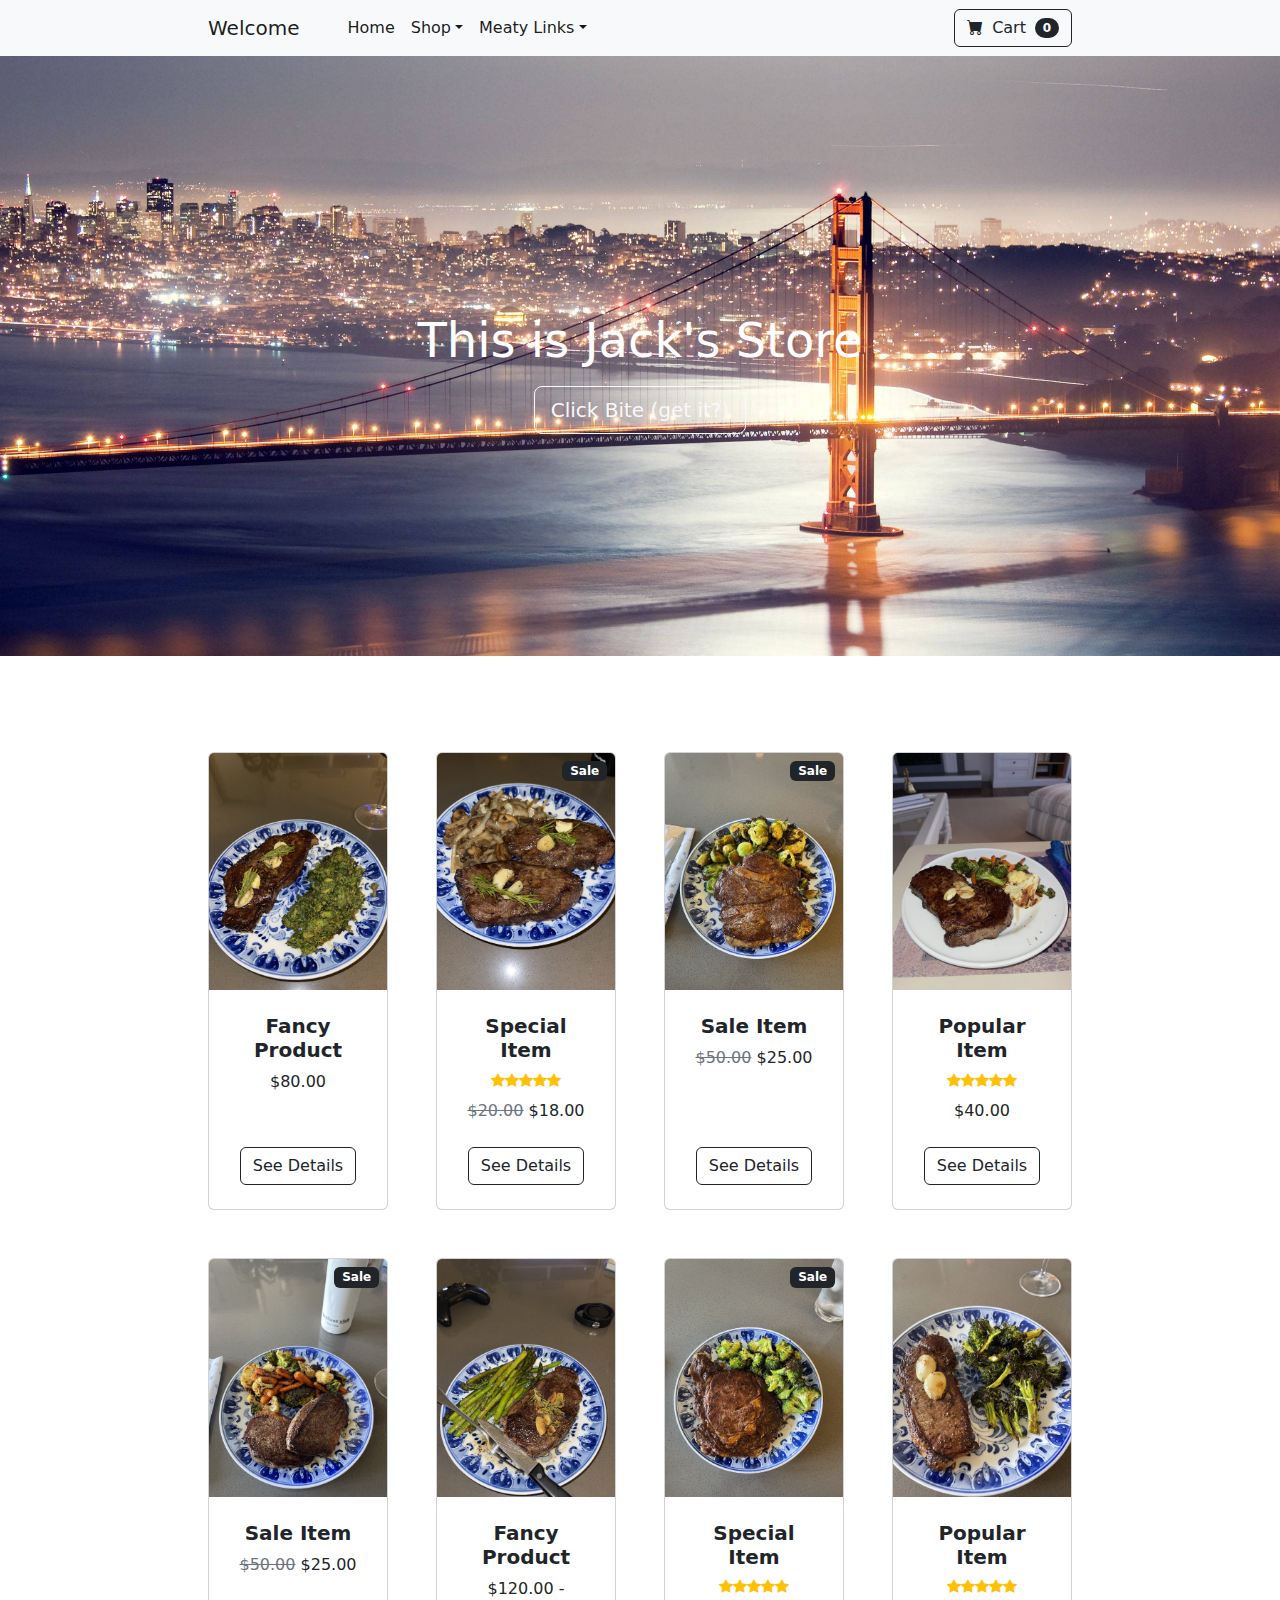
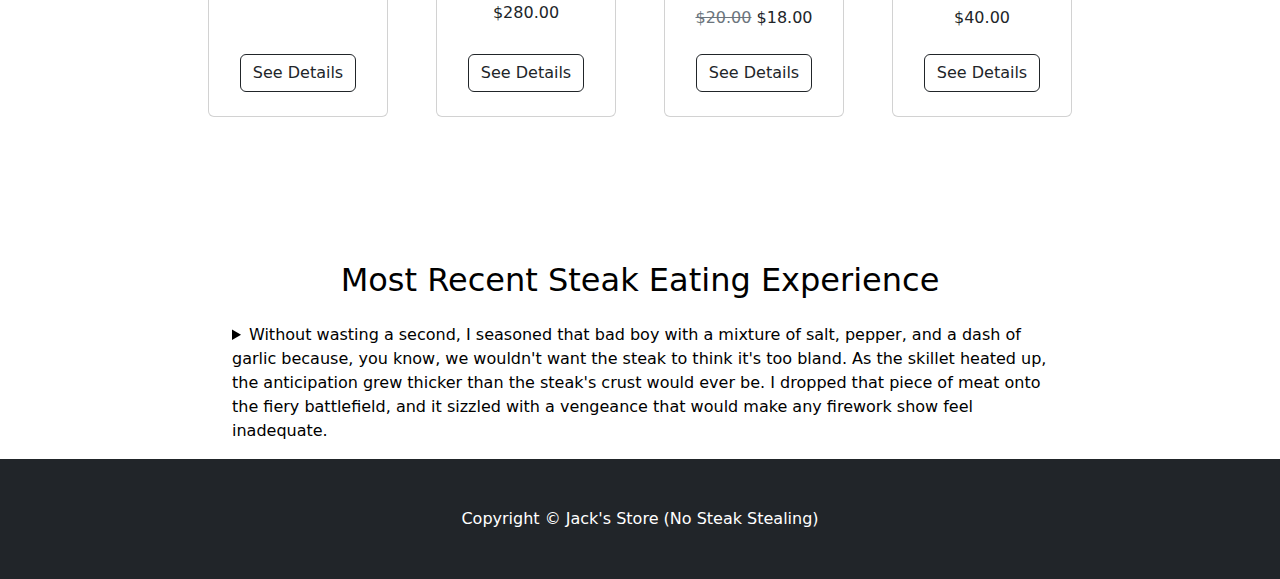
==== commit 879b57a3: "/" ====
--- a/index.html
+++ b/index.html
@@ -3,14 +3,16 @@
 
 <head>
     <!-- Google Tag Manager -->
-    <script>(function (w, d, s, l, i) {
+    <script>
+    (function (w, d, s, l, i) {
             w[l] = w[l] || []; w[l].push({
                 'gtm.start':
                     new Date().getTime(), event: 'gtm.js'
             }); var f = d.getElementsByTagName(s)[0],
                 j = d.createElement(s), dl = l != 'dataLayer' ? '&l=' + l : ''; j.async = true; j.src =
                     'https://www.googletagmanager.com/gtm.js?id=' + i + dl; f.parentNode.insertBefore(j, f);
-        })(window, document, 'script', 'dataLayer', 'GTM-MTRQCW64');</script>
+        })(window, document, 'script', 'dataLayer', 'GTM-MTRQCW64');
+        </script>
     <!-- End Google Tag Manager -->
     <meta charset="utf-8" />
     <meta name="viewport" content="width=device-width, initial-scale=1, shrink-to-fit=no" />
@@ -59,8 +61,8 @@
                             <li><a id="apiError" class="dropdown-item" href="#">API Wagyu</a></li>
                             <li><a id="jsError" class="dropdown-item" href="#" onclick="btChange()">JavaStrip Steak</a>
                             </li>
-                            <li><a id="customError" class="dropdown-item" href="#">Custom Cuts
-                                </a></li>
+                            <li><a id="customError" class="dropdown-item" href="#">Custom Cuts</a></li>
+                            <li><a id="consoleError" class="dropdown-item" href="#" onclick="consoleError()">Steak Consolation</a></li>
                         </ul>
                     </li>
                     <div id="hiddenAlert" class="alert">
@@ -86,8 +88,6 @@
             <div class="d-flex justify-content-center align-items-center h-100">
                 <div class="text-white">
                     <h1 class="mb-3">This is Jack's Store</h1>
-                    <h4 class="mb-4">Currently selling images of steaks that I've eaten, come back next month for god
-                        knows what</h4>
                     <a id="mainbtn" class="btn btn-outline-light btn-lg" role="button" onclick="btnChange()">Click Bite
                         (get it?)</a>
                 </div>
--- a/styles.css
+++ b/styles.css
@@ -130,7 +130,6 @@
 }
 
 .mask {
-  background-color: rgba(153, 148, 148, 0.6);
   margin-top: 5rem;
   margin-bottom: 12rem;
   border-radius: 8px;
@@ -8658,6 +8657,7 @@
 
 .mb-3 {
   margin-bottom: 1rem !important;
+  font-size: 3rem;
 }
 
 .mb-4 {
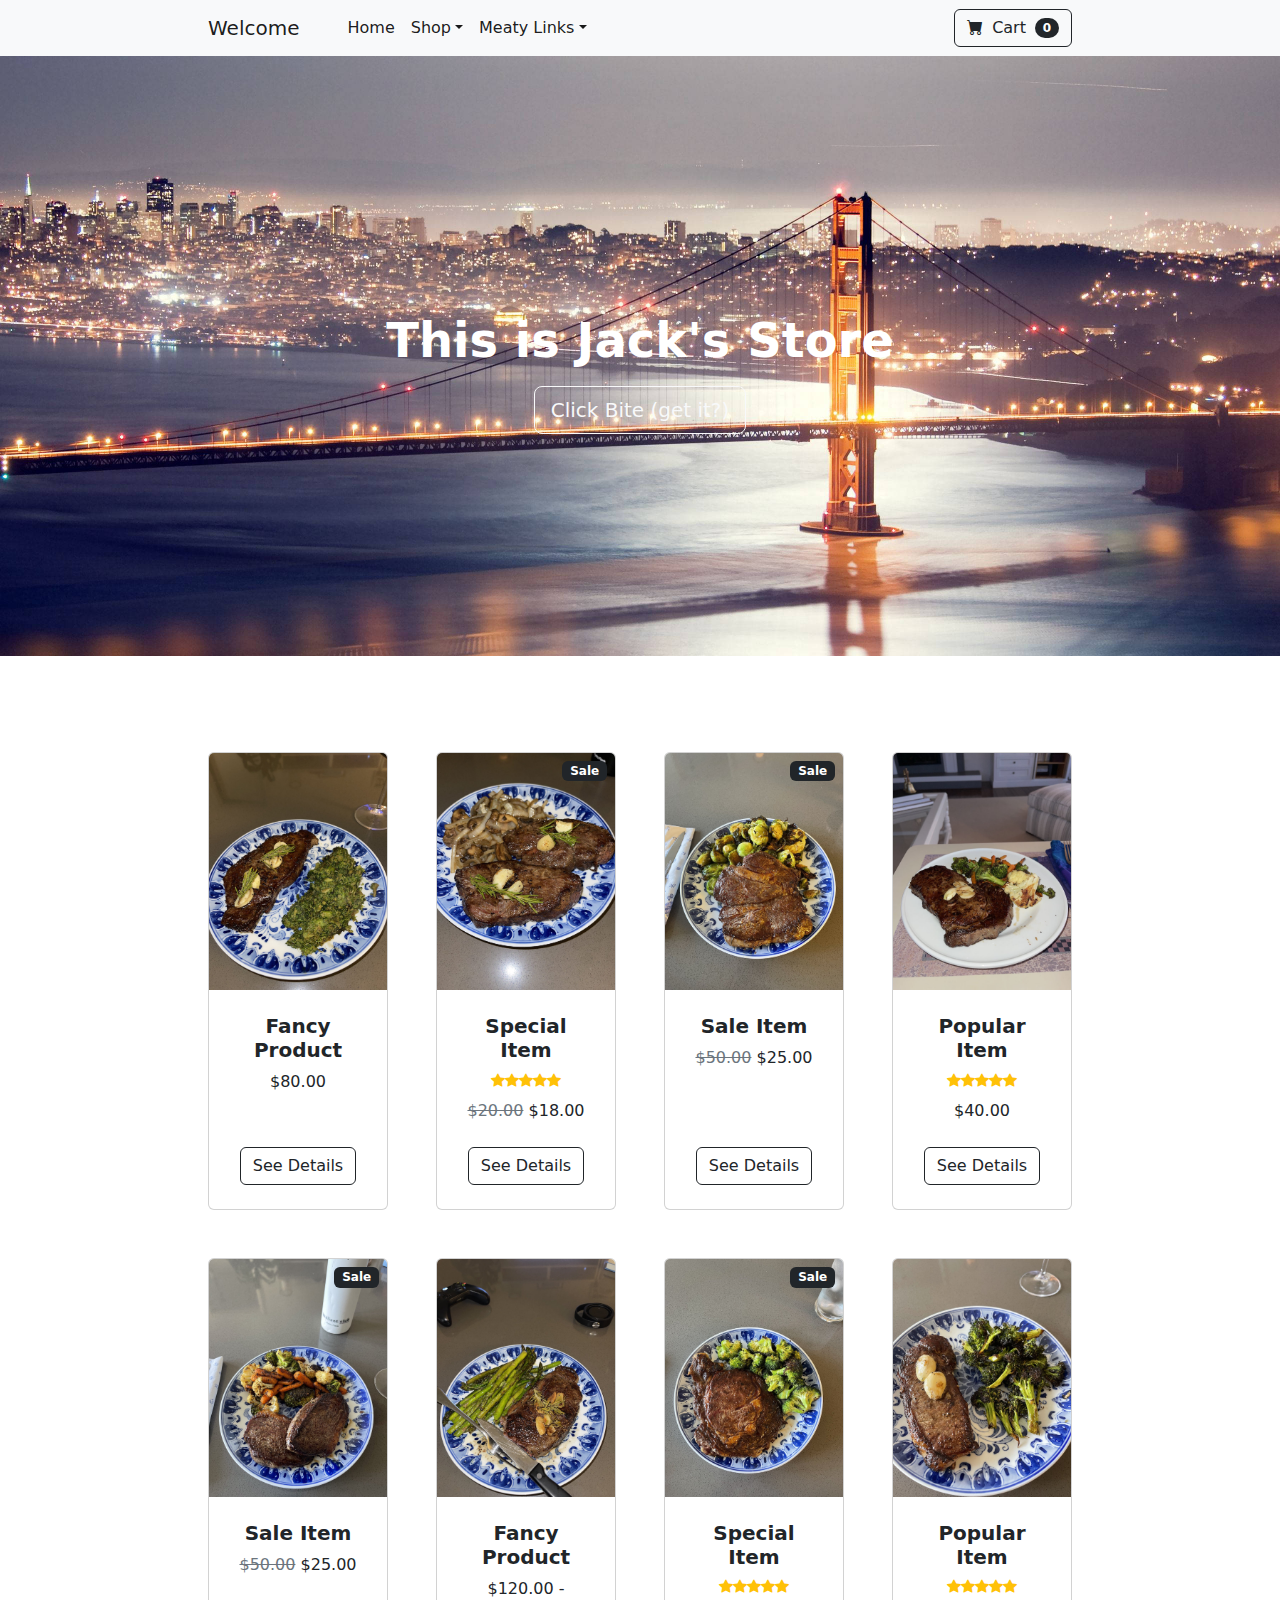
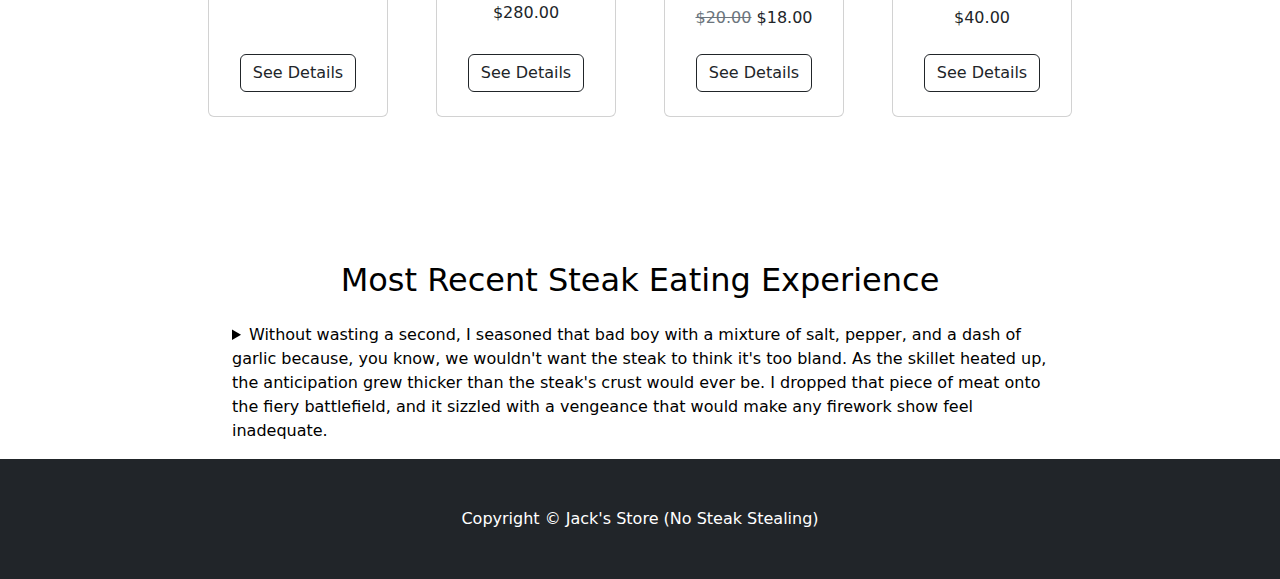
==== commit 36e9b6e9: "//" ====
--- a/index.html
+++ b/index.html
@@ -87,7 +87,7 @@
         <div class="mask">
             <div class="d-flex justify-content-center align-items-center h-100">
                 <div class="text-white">
-                    <h1 class="mb-3">This is Jack's Store</h1>
+                    <h1 class="mb-3 mainTitle">This is Jack's Store</h1>
                     <a id="mainbtn" class="btn btn-outline-light btn-lg" role="button" onclick="btnChange()">Click Bite
                         (get it?)</a>
                 </div>
--- a/styles.css
+++ b/styles.css
@@ -8537,6 +8537,11 @@
   margin-left: 1rem !important;
 }
 
+.mainTitle{
+  font-size: 3rem;
+  font-weight: 700;
+}
+
 .mx-4 {
   margin-right: 1.5rem !important;
   margin-left: 1.5rem !important;
@@ -8657,7 +8662,6 @@
 
 .mb-3 {
   margin-bottom: 1rem !important;
-  font-size: 3rem;
 }
 
 .mb-4 {
